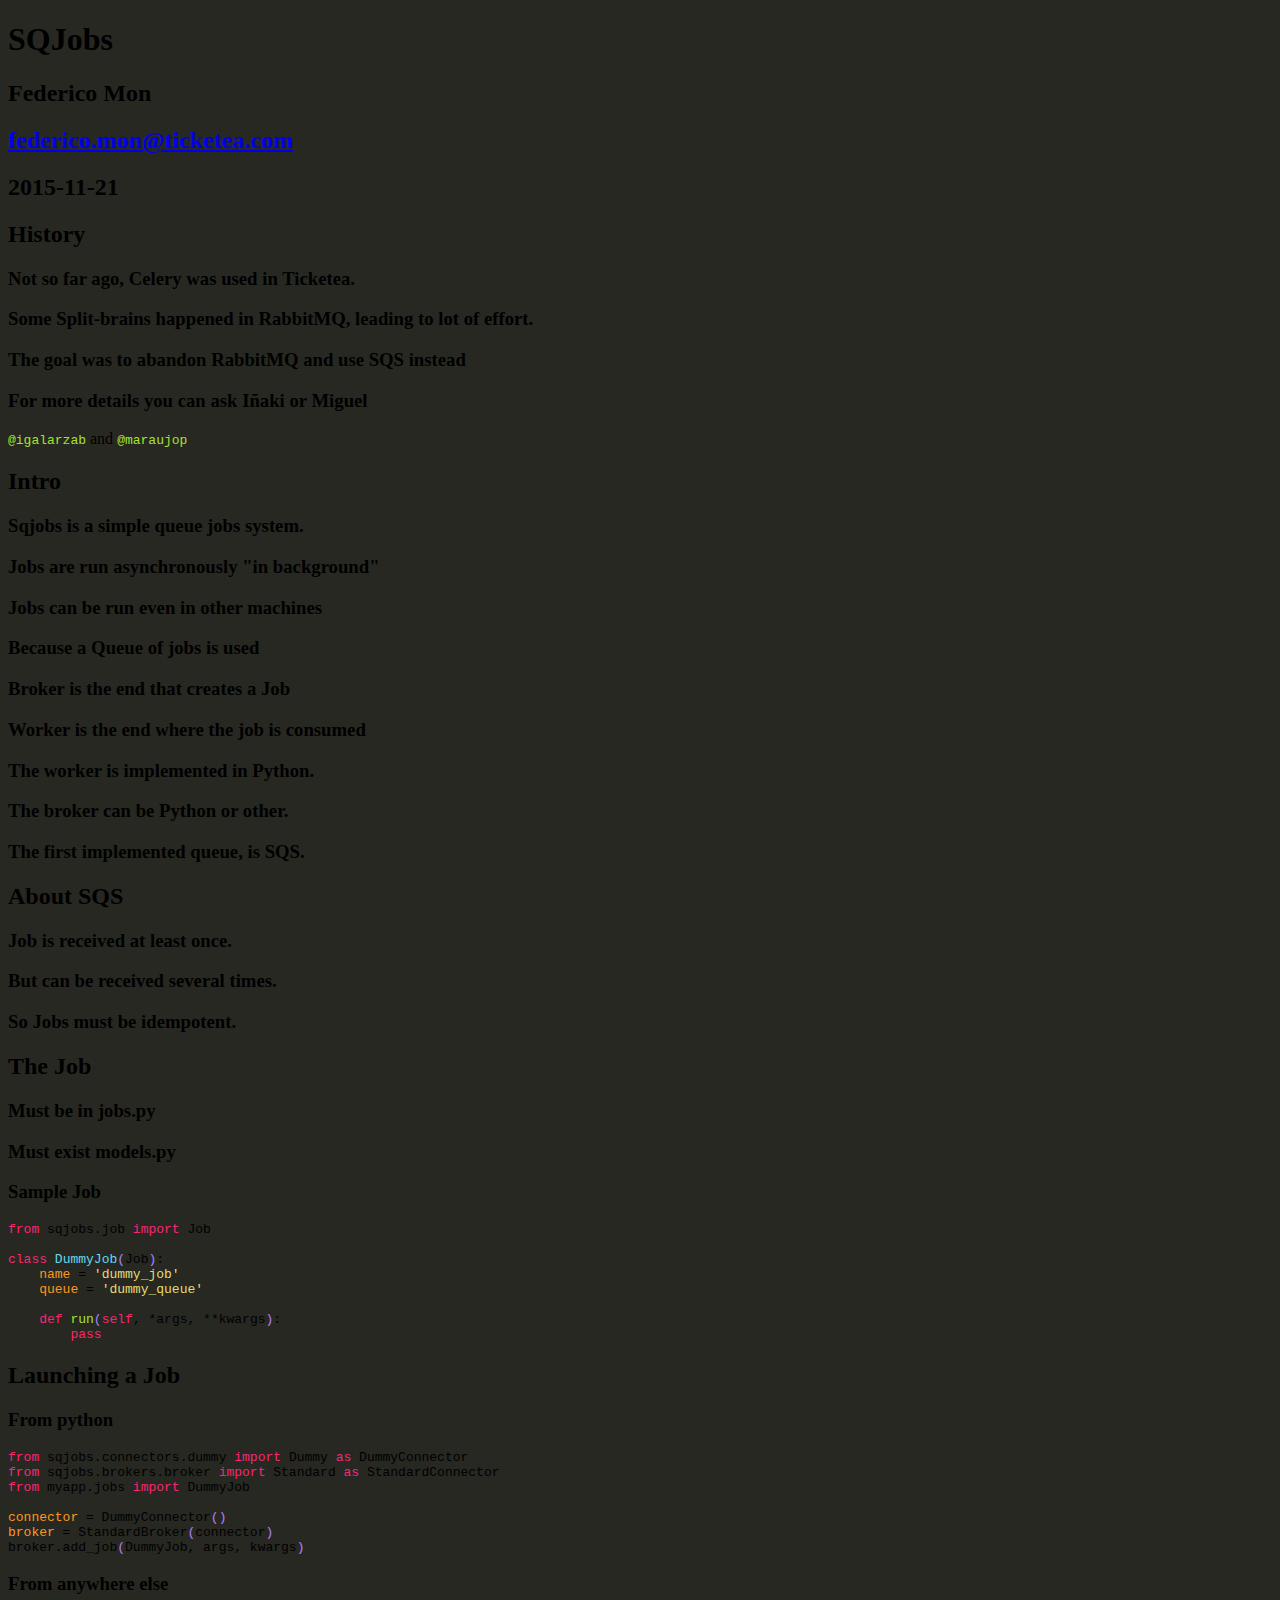
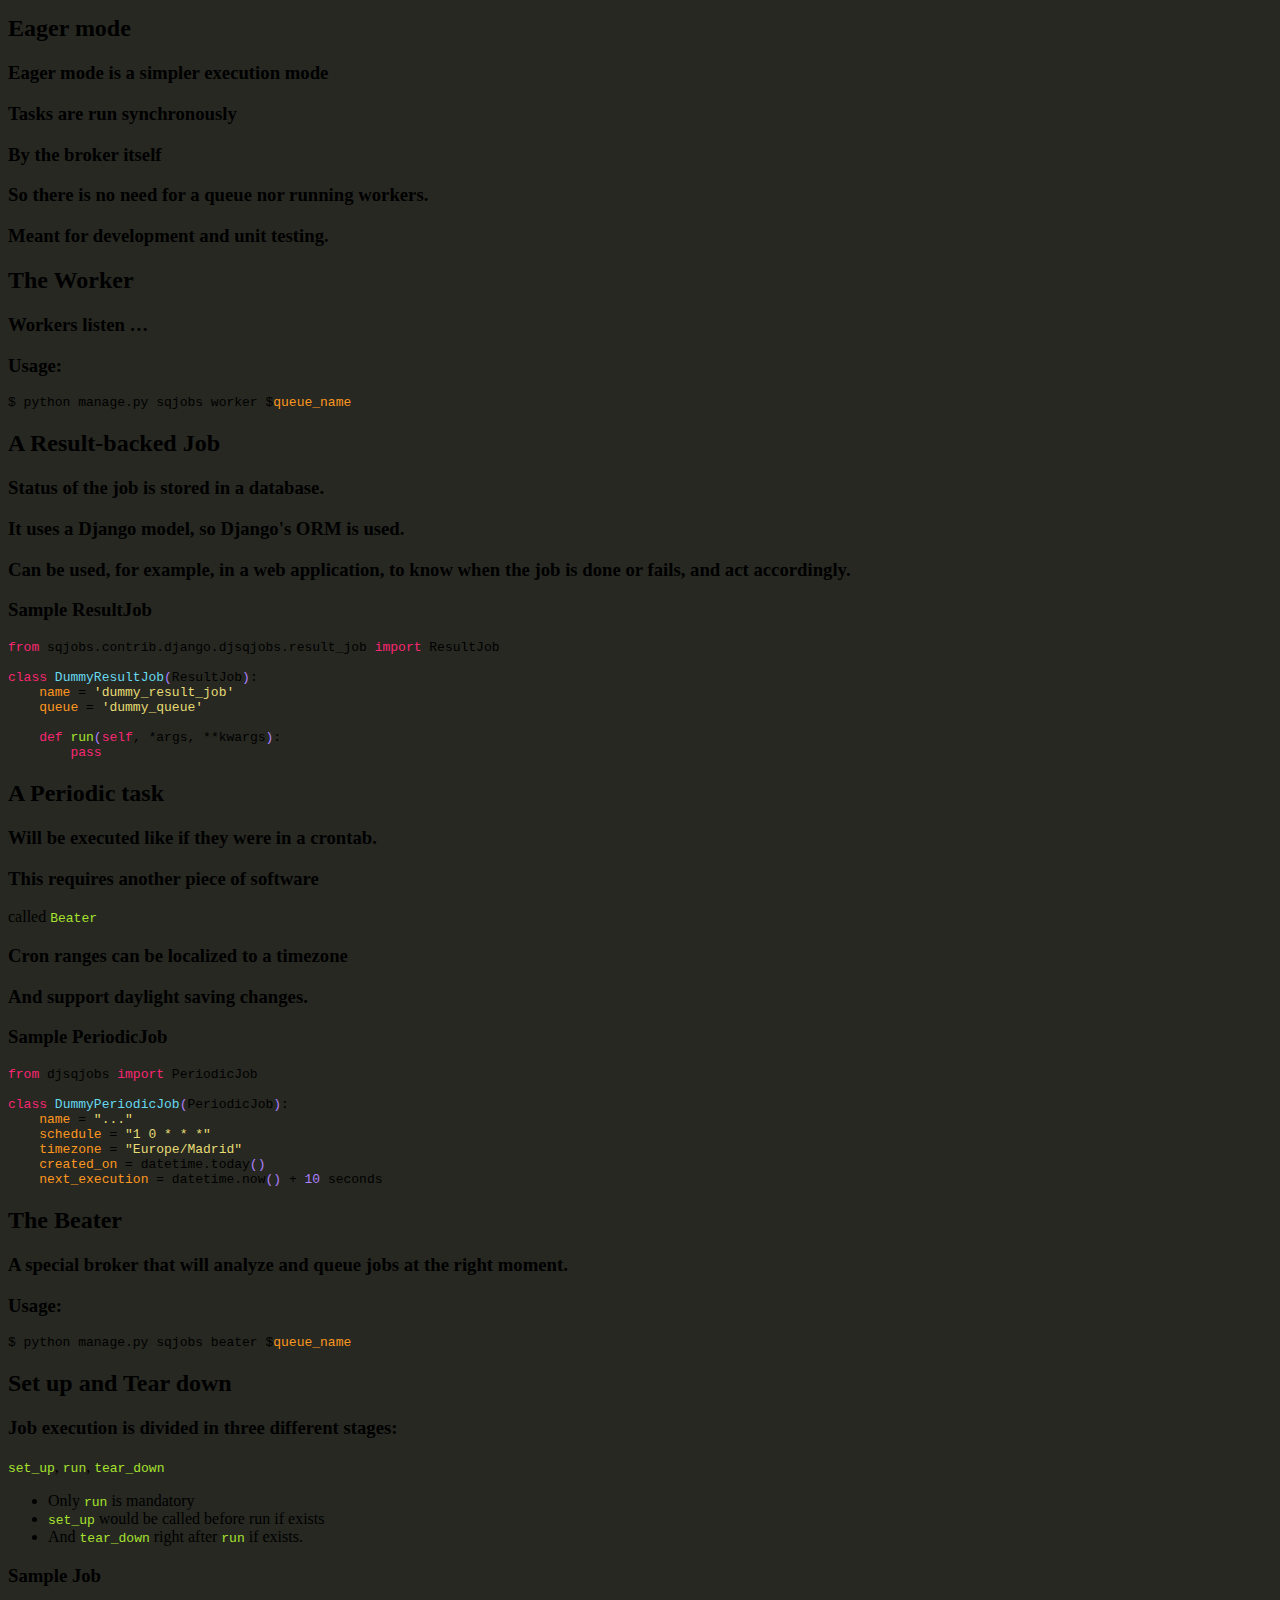
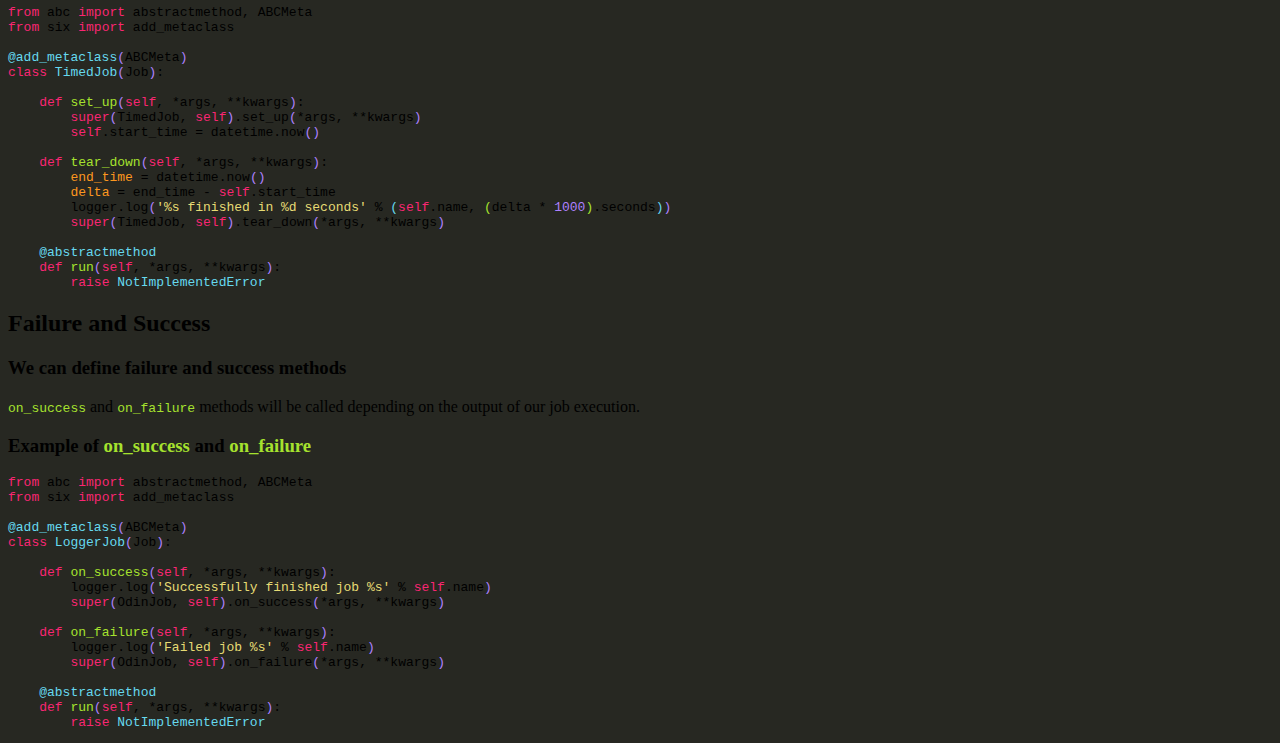
==== charla.html @ 560ff434 "Started SQJobs Talk" ====
<!DOCTYPE html>
<html lang="en">
<head>
<meta charset="utf-8"/>
<title>SQJobs</title>
<meta name="author" content="(Federico Mon)"/>
<link rel="stylesheet" href="./reveal.js/css/reveal.css"/>
<link rel="stylesheet" href="./reveal.js/css/theme/league.css" id="theme"/>
<link rel="stylesheet" href="./custom.css"/>
<!-- If the query includes 'print-pdf', include the PDF print sheet -->
<script>
    if( window.location.search.match( /print-pdf/gi ) ) {
        var link = document.createElement( 'link' );
        link.rel = 'stylesheet';
        link.type = 'text/css';
        link.href = './reveal.js/css/print/pdf.css';
        document.getElementsByTagName( 'head' )[0].appendChild( link );
    }
</script>
</head>
<body>
<div class="reveal">
<div class="slides">
<section id="sec-title-slide">
<h1>SQJobs</h1>
<h2>Federico Mon</h2>
<h2><a href="mailto:federico.mon@ticketea.com">federico.mon@ticketea.com</a></h2>
<h2>2015-11-21</h2>
</section>

<section>
<section id="slide-orgheadline5">
<h2 id="orgheadline5">History</h2>
<div class="outline-text-2" id="text-orgheadline5">
</div></section>
<section id="slide-orgheadline1">
<h3 id="orgheadline1">Not so far ago, Celery was used in Ticketea.</h3>
</section>
<section id="slide-orgheadline2">
<h3 id="orgheadline2">Some Split-brains happened in RabbitMQ, leading to lot of effort.</h3>
</section>
<section id="slide-orgheadline3">
<h3 id="orgheadline3">The goal was to abandon RabbitMQ and use SQS instead</h3>
</section>
<section id="slide-orgheadline4">
<h3 id="orgheadline4">For more details you can ask Iñaki or Miguel</h3>
<p>
<code>@igalarzab</code> and <code>@maraujop</code>
</p>

</section>
</section>
<section>
<section id="slide-orgheadline15">
<h2 id="orgheadline15">Intro</h2>
<div class="outline-text-2" id="text-orgheadline15">
</div></section>
<section id="slide-orgheadline6">
<h3 id="orgheadline6">Sqjobs is a simple queue jobs system.</h3>
</section>
<section id="slide-orgheadline7">
<h3 id="orgheadline7">Jobs are run asynchronously "in background"</h3>
</section>
<section id="slide-orgheadline8">
<h3 id="orgheadline8">Jobs can be run even in other machines</h3>
</section>
<section id="slide-orgheadline9">
<h3 id="orgheadline9">Because a Queue of jobs is used</h3>
</section>
<section id="slide-orgheadline10">
<h3 id="orgheadline10">Broker is the end that creates a Job</h3>
</section>
<section id="slide-orgheadline11">
<h3 id="orgheadline11">Worker is the end where the job is consumed</h3>
</section>
<section id="slide-orgheadline12">
<h3 id="orgheadline12">The worker is implemented in Python.</h3>
</section>
<section id="slide-orgheadline13">
<h3 id="orgheadline13">The broker can be Python or other.</h3>
</section>
<section id="slide-orgheadline14">
<h3 id="orgheadline14">The first implemented queue, is SQS.</h3>
</section>
</section>
<section>
<section id="slide-orgheadline19">
<h2 id="orgheadline19">About SQS</h2>
<div class="outline-text-2" id="text-orgheadline19">
</div></section>
<section id="slide-orgheadline16">
<h3 id="orgheadline16">Job is received at least once.</h3>
</section>
<section id="slide-orgheadline17">
<h3 id="orgheadline17">But can be received several times.</h3>
</section>
<section id="slide-orgheadline18">
<h3 id="orgheadline18">So Jobs must be idempotent.</h3>

</section>
</section>
<section>
<section id="slide-orgheadline23">
<h2 id="orgheadline23">The Job</h2>
<div class="outline-text-2" id="text-orgheadline23">
</div></section>
<section id="slide-orgheadline20">
<h3 id="orgheadline20">Must be in jobs.py</h3>
</section>
<section id="slide-orgheadline21">
<h3 id="orgheadline21">Must exist models.py</h3>
</section>
<section id="slide-orgheadline22">
<h3 id="orgheadline22">Sample Job</h3>
<div class="org-src-container">

<pre  class="src src-python"><span style="color: #F92672;">from</span> sqjobs.job <span style="color: #F92672;">import</span> Job

<span style="color: #F92672;">class</span> <span style="color: #66D9EF;">DummyJob</span><span style="color: #AE81FF;">(</span>Job<span style="color: #AE81FF;">)</span>:
    <span style="color: #FD971F;">name</span> = <span style="color: #E6DB74;">'dummy_job'</span>
    <span style="color: #FD971F;">queue</span> = <span style="color: #E6DB74;">'dummy_queue'</span>

    <span style="color: #F92672;">def</span> <span style="color: #A6E22E;">run</span><span style="color: #AE81FF;">(</span><span style="color: #F92672;">self</span>, *args, **kwargs<span style="color: #AE81FF;">)</span>:
        <span style="color: #F92672;">pass</span>
</pre>
</div>

</section>
</section>
<section>
<section id="slide-orgheadline26" data-background="#272822">
<h2 id="orgheadline26">Launching a Job</h2>
</section>
<section id="slide-orgheadline24">
<h3 id="orgheadline24">From python</h3>
<div class="org-src-container">

<pre  class="src src-python"><span style="color: #F92672;">from</span> sqjobs.connectors.dummy <span style="color: #F92672;">import</span> Dummy <span style="color: #F92672;">as</span> DummyConnector
<span style="color: #F92672;">from</span> sqjobs.brokers.broker <span style="color: #F92672;">import</span> Standard <span style="color: #F92672;">as</span> StandardConnector
<span style="color: #F92672;">from</span> myapp.jobs <span style="color: #F92672;">import</span> DummyJob

<span style="color: #FD971F;">connector</span> = DummyConnector<span style="color: #AE81FF;">()</span>
<span style="color: #FD971F;">broker</span> = StandardBroker<span style="color: #AE81FF;">(</span>connector<span style="color: #AE81FF;">)</span>
broker.add_job<span style="color: #AE81FF;">(</span>DummyJob, args, kwargs<span style="color: #AE81FF;">)</span>
</pre>
</div>

</section>
<section id="slide-orgheadline25">
<h3 id="orgheadline25">From anywhere else</h3>

</section>
</section>
<section>
<section id="slide-orgheadline32">
<h2 id="orgheadline32">Eager mode</h2>
<div class="outline-text-2" id="text-orgheadline32">
</div></section>
<section id="slide-orgheadline27">
<h3 id="orgheadline27">Eager mode is a simpler execution mode</h3>
</section>
<section id="slide-orgheadline28">
<h3 id="orgheadline28">Tasks are run synchronously</h3>
</section>
<section id="slide-orgheadline29">
<h3 id="orgheadline29">By the broker itself</h3>
</section>
<section id="slide-orgheadline30">
<h3 id="orgheadline30">So there is no need for a queue nor running workers.</h3>
</section>
<section id="slide-orgheadline31">
<h3 id="orgheadline31">Meant for development and unit testing.</h3>

</section>
</section>
<section>
<section id="slide-orgheadline35">
<h2 id="orgheadline35">The Worker</h2>
<div class="outline-text-2" id="text-orgheadline35">
</div></section>
<section id="slide-orgheadline33">
<h3 id="orgheadline33">Workers listen &#x2026;</h3>
</section>
<section id="slide-orgheadline34">
<h3 id="orgheadline34">Usage:</h3>
<div class="org-src-container">

<pre  class="src src-bash">$ python manage.py sqjobs worker $<span style="color: #FD971F;">queue_name</span>
</pre>
</div>

</section>
</section>
<section>
<section id="slide-orgheadline40">
<h2 id="orgheadline40">A Result-backed Job</h2>
<div class="outline-text-2" id="text-orgheadline40">
</div></section>
<section id="slide-orgheadline36">
<h3 id="orgheadline36">Status of the job is stored in a database.</h3>
</section>
<section id="slide-orgheadline37">
<h3 id="orgheadline37">It uses a Django model, so Django's ORM is used.</h3>
</section>
<section id="slide-orgheadline38">
<h3 id="orgheadline38">Can be used, for example, in a web application, to know when the job is done or fails, and act accordingly.</h3>

</section>
<section id="slide-orgheadline39">
<h3 id="orgheadline39">Sample ResultJob</h3>
<div class="org-src-container">

<pre  class="src src-python"><span style="color: #F92672;">from</span> sqjobs.contrib.django.djsqjobs.result_job <span style="color: #F92672;">import</span> ResultJob

<span style="color: #F92672;">class</span> <span style="color: #66D9EF;">DummyResultJob</span><span style="color: #AE81FF;">(</span>ResultJob<span style="color: #AE81FF;">)</span>:
    <span style="color: #FD971F;">name</span> = <span style="color: #E6DB74;">'dummy_result_job'</span>
    <span style="color: #FD971F;">queue</span> = <span style="color: #E6DB74;">'dummy_queue'</span>

    <span style="color: #F92672;">def</span> <span style="color: #A6E22E;">run</span><span style="color: #AE81FF;">(</span><span style="color: #F92672;">self</span>, *args, **kwargs<span style="color: #AE81FF;">)</span>:
        <span style="color: #F92672;">pass</span>
</pre>
</div>

</section>
</section>
<section>
<section id="slide-orgheadline46">
<h2 id="orgheadline46">A Periodic task</h2>
<div class="outline-text-2" id="text-orgheadline46">
</div></section>
<section id="slide-orgheadline41">
<h3 id="orgheadline41">Will be executed like if they were in a crontab.</h3>
</section>
<section id="slide-orgheadline42">
<h3 id="orgheadline42">This requires another piece of software</h3>
<p>
called <code>Beater</code>
</p>
</section>
<section id="slide-orgheadline43">
<h3 id="orgheadline43">Cron ranges can be localized to a timezone</h3>
</section>
<section id="slide-orgheadline44">
<h3 id="orgheadline44">And support daylight saving changes.</h3>
</section>
<section id="slide-orgheadline45">
<h3 id="orgheadline45">Sample PeriodicJob</h3>
<div class="org-src-container">

<pre  class="src src-python"><span style="color: #F92672;">from</span> djsqjobs <span style="color: #F92672;">import</span> PeriodicJob

<span style="color: #F92672;">class</span> <span style="color: #66D9EF;">DummyPeriodicJob</span><span style="color: #AE81FF;">(</span>PeriodicJob<span style="color: #AE81FF;">)</span>:
    <span style="color: #FD971F;">name</span> = <span style="color: #E6DB74;">"..."</span>
    <span style="color: #FD971F;">schedule</span> = <span style="color: #E6DB74;">"1 0 * * *"</span>
    <span style="color: #FD971F;">timezone</span> = <span style="color: #E6DB74;">"Europe/Madrid"</span>
    <span style="color: #FD971F;">created_on</span> = datetime.today<span style="color: #AE81FF;">()</span>
    <span style="color: #FD971F;">next_execution</span> = datetime.now<span style="color: #AE81FF;">()</span> + <span style="color: #AE81FF;">10</span> seconds
</pre>
</div>

</section>
</section>
<section>
<section id="slide-orgheadline49">
<h2 id="orgheadline49">The Beater</h2>
<div class="outline-text-2" id="text-orgheadline49">
</div></section>
<section id="slide-orgheadline47">
<h3 id="orgheadline47">A special broker that will analyze and queue jobs at the right moment.</h3>
</section>
<section id="slide-orgheadline48">
<h3 id="orgheadline48">Usage:</h3>
<div class="org-src-container">

<pre  class="src src-bash">$ python manage.py sqjobs beater $<span style="color: #FD971F;">queue_name</span>
</pre>
</div>

</section>
</section>
<section>
<section id="slide-orgheadline52">
<h2 id="orgheadline52">Set up and Tear down</h2>
<div class="outline-text-2" id="text-orgheadline52">
</div></section>
<section id="slide-orgheadline50">
<h3 id="orgheadline50">Job execution is divided in three different stages:</h3>
<p>
<code>set_up</code>, <code>run</code>, <code>tear_down</code>
</p>
<ul class="fragment appear">
<li>Only <code>run</code> is mandatory</li>
<li><code>set_up</code> would be called before run if exists</li>
<li>And <code>tear_down</code> right after <code>run</code> if exists.</li>

</ul>

</section>
<section id="slide-orgheadline51">
<h3 id="orgheadline51">Sample Job</h3>
<div class="org-src-container">

<pre  class="src src-python"><span style="color: #F92672;">from</span> abc <span style="color: #F92672;">import</span> abstractmethod, ABCMeta
<span style="color: #F92672;">from</span> six <span style="color: #F92672;">import</span> add_metaclass

<span style="color: #66D9EF;">@add_metaclass</span><span style="color: #AE81FF;">(</span>ABCMeta<span style="color: #AE81FF;">)</span>
<span style="color: #F92672;">class</span> <span style="color: #66D9EF;">TimedJob</span><span style="color: #AE81FF;">(</span>Job<span style="color: #AE81FF;">)</span>:

    <span style="color: #F92672;">def</span> <span style="color: #A6E22E;">set_up</span><span style="color: #AE81FF;">(</span><span style="color: #F92672;">self</span>, *args, **kwargs<span style="color: #AE81FF;">)</span>:
        <span style="color: #F92672;">super</span><span style="color: #AE81FF;">(</span>TimedJob, <span style="color: #F92672;">self</span><span style="color: #AE81FF;">)</span>.set_up<span style="color: #AE81FF;">(</span>*args, **kwargs<span style="color: #AE81FF;">)</span>
        <span style="color: #F92672;">self</span>.start_time = datetime.now<span style="color: #AE81FF;">()</span>

    <span style="color: #F92672;">def</span> <span style="color: #A6E22E;">tear_down</span><span style="color: #AE81FF;">(</span><span style="color: #F92672;">self</span>, *args, **kwargs<span style="color: #AE81FF;">)</span>:
        <span style="color: #FD971F;">end_time</span> = datetime.now<span style="color: #AE81FF;">()</span>
        <span style="color: #FD971F;">delta</span> = end_time - <span style="color: #F92672;">self</span>.start_time
        logger.log<span style="color: #AE81FF;">(</span><span style="color: #E6DB74;">'%s finished in %d seconds'</span> % <span style="color: #66D9EF;">(</span><span style="color: #F92672;">self</span>.name, <span style="color: #A6E22E;">(</span>delta * <span style="color: #AE81FF;">1000</span><span style="color: #A6E22E;">)</span>.seconds<span style="color: #66D9EF;">)</span><span style="color: #AE81FF;">)</span>
        <span style="color: #F92672;">super</span><span style="color: #AE81FF;">(</span>TimedJob, <span style="color: #F92672;">self</span><span style="color: #AE81FF;">)</span>.tear_down<span style="color: #AE81FF;">(</span>*args, **kwargs<span style="color: #AE81FF;">)</span>

    <span style="color: #66D9EF;">@abstractmethod</span>
    <span style="color: #F92672;">def</span> <span style="color: #A6E22E;">run</span><span style="color: #AE81FF;">(</span><span style="color: #F92672;">self</span>, *args, **kwargs<span style="color: #AE81FF;">)</span>:
        <span style="color: #F92672;">raise</span> <span style="color: #66D9EF;">NotImplementedError</span>
</pre>
</div>

</section>
</section>
<section>
<section id="slide-orgheadline55">
<h2 id="orgheadline55">Failure and Success</h2>
<div class="outline-text-2" id="text-orgheadline55">
</div></section>
<section id="slide-orgheadline53">
<h3 id="orgheadline53">We can define failure and success methods</h3>
<p>
 <code>on_success</code> and <code>on_failure</code> methods will be called
depending on the output of our job execution.
</p>

</section>
<section id="slide-orgheadline54">
<h3 id="orgheadline54">Example of <code>on_success</code> and <code>on_failure</code></h3>
<div class="org-src-container">

<pre  class="src src-python"><span style="color: #F92672;">from</span> abc <span style="color: #F92672;">import</span> abstractmethod, ABCMeta
<span style="color: #F92672;">from</span> six <span style="color: #F92672;">import</span> add_metaclass

<span style="color: #66D9EF;">@add_metaclass</span><span style="color: #AE81FF;">(</span>ABCMeta<span style="color: #AE81FF;">)</span>
<span style="color: #F92672;">class</span> <span style="color: #66D9EF;">LoggerJob</span><span style="color: #AE81FF;">(</span>Job<span style="color: #AE81FF;">)</span>:

    <span style="color: #F92672;">def</span> <span style="color: #A6E22E;">on_success</span><span style="color: #AE81FF;">(</span><span style="color: #F92672;">self</span>, *args, **kwargs<span style="color: #AE81FF;">)</span>:
        logger.log<span style="color: #AE81FF;">(</span><span style="color: #E6DB74;">'Successfully finished job %s'</span> % <span style="color: #F92672;">self</span>.name<span style="color: #AE81FF;">)</span>
        <span style="color: #F92672;">super</span><span style="color: #AE81FF;">(</span>OdinJob, <span style="color: #F92672;">self</span><span style="color: #AE81FF;">)</span>.on_success<span style="color: #AE81FF;">(</span>*args, **kwargs<span style="color: #AE81FF;">)</span>

    <span style="color: #F92672;">def</span> <span style="color: #A6E22E;">on_failure</span><span style="color: #AE81FF;">(</span><span style="color: #F92672;">self</span>, *args, **kwargs<span style="color: #AE81FF;">)</span>:
        logger.log<span style="color: #AE81FF;">(</span><span style="color: #E6DB74;">'Failed job %s'</span> % <span style="color: #F92672;">self</span>.name<span style="color: #AE81FF;">)</span>
        <span style="color: #F92672;">super</span><span style="color: #AE81FF;">(</span>OdinJob, <span style="color: #F92672;">self</span><span style="color: #AE81FF;">)</span>.on_failure<span style="color: #AE81FF;">(</span>*args, **kwargs<span style="color: #AE81FF;">)</span>

    <span style="color: #66D9EF;">@abstractmethod</span>
    <span style="color: #F92672;">def</span> <span style="color: #A6E22E;">run</span><span style="color: #AE81FF;">(</span><span style="color: #F92672;">self</span>, *args, **kwargs<span style="color: #AE81FF;">)</span>:
        <span style="color: #F92672;">raise</span> <span style="color: #66D9EF;">NotImplementedError</span>
</pre>
</div>
</section>
</section>
</div>
</div>
<script src="./reveal.js/lib/js/head.min.js"></script>
<script src="./reveal.js/js/reveal.js"></script>

<script>
// Full list of configuration options available here:
// https://github.com/hakimel/reveal.js#configuration
Reveal.initialize({

controls: true,
progress: true,
history: false,
center: true,
slideNumber: true,
rollingLinks: false,
keyboard: true,
overview: true,

theme: Reveal.getQueryHash().theme, // available themes are in /css/theme
transition: Reveal.getQueryHash().transition || 'default', // default/cube/page/concave/zoom/linear/fade/none
transitionSpeed: 'default',
multiplex: {
    secret: '', // null if client
    id: '', // id, obtained from socket.io server
    url: '' // Location of socket.io server
},

// Optional libraries used to extend on reveal.js
dependencies: [
 { src: './reveal.js/lib/js/classList.js', condition: function() { return !document.body.classList; } },
 { src: './reveal.js/plugin/markdown/marked.js', condition: function() { return !!document.querySelector( '[data-markdown]' ); } },
 { src: './reveal.js/plugin/markdown/markdown.js', condition: function() { return !!document.querySelector( '[data-markdown]' ); } },
 { src: './reveal.js/plugin/zoom-js/zoom.js', async: true, condition: function() { return !!document.body.classList; } },
 { src: './reveal.js/plugin/notes/notes.js', async: true, condition: function() { return !!document.body.classList; } }]
});
</script>
</body>
</html>
---- custom.css ----
.reveal code {
    text-transform: none;
    color: #A6E22E;
}
.reveal h3 code {
    font: inherit;
}
.reveal pre {
    box-shadow: none;
}
body {
    background: #272822;
}
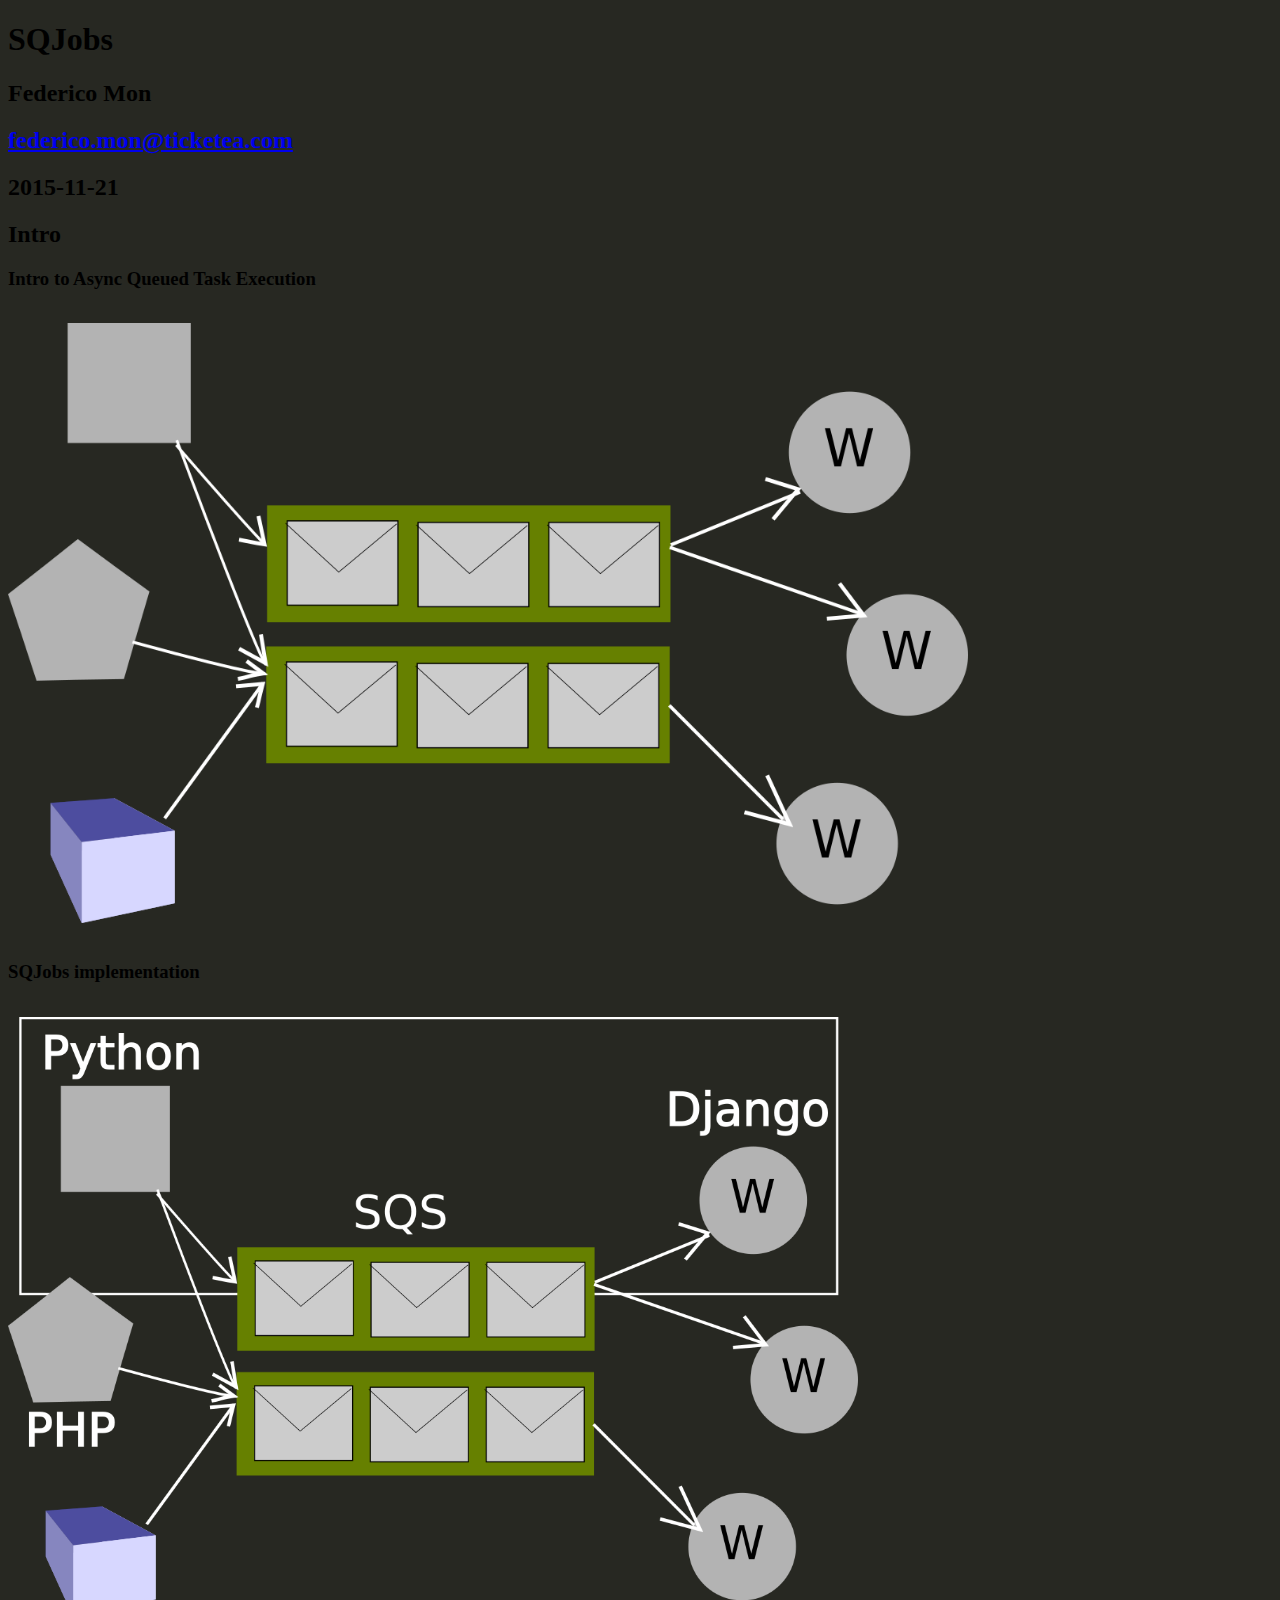
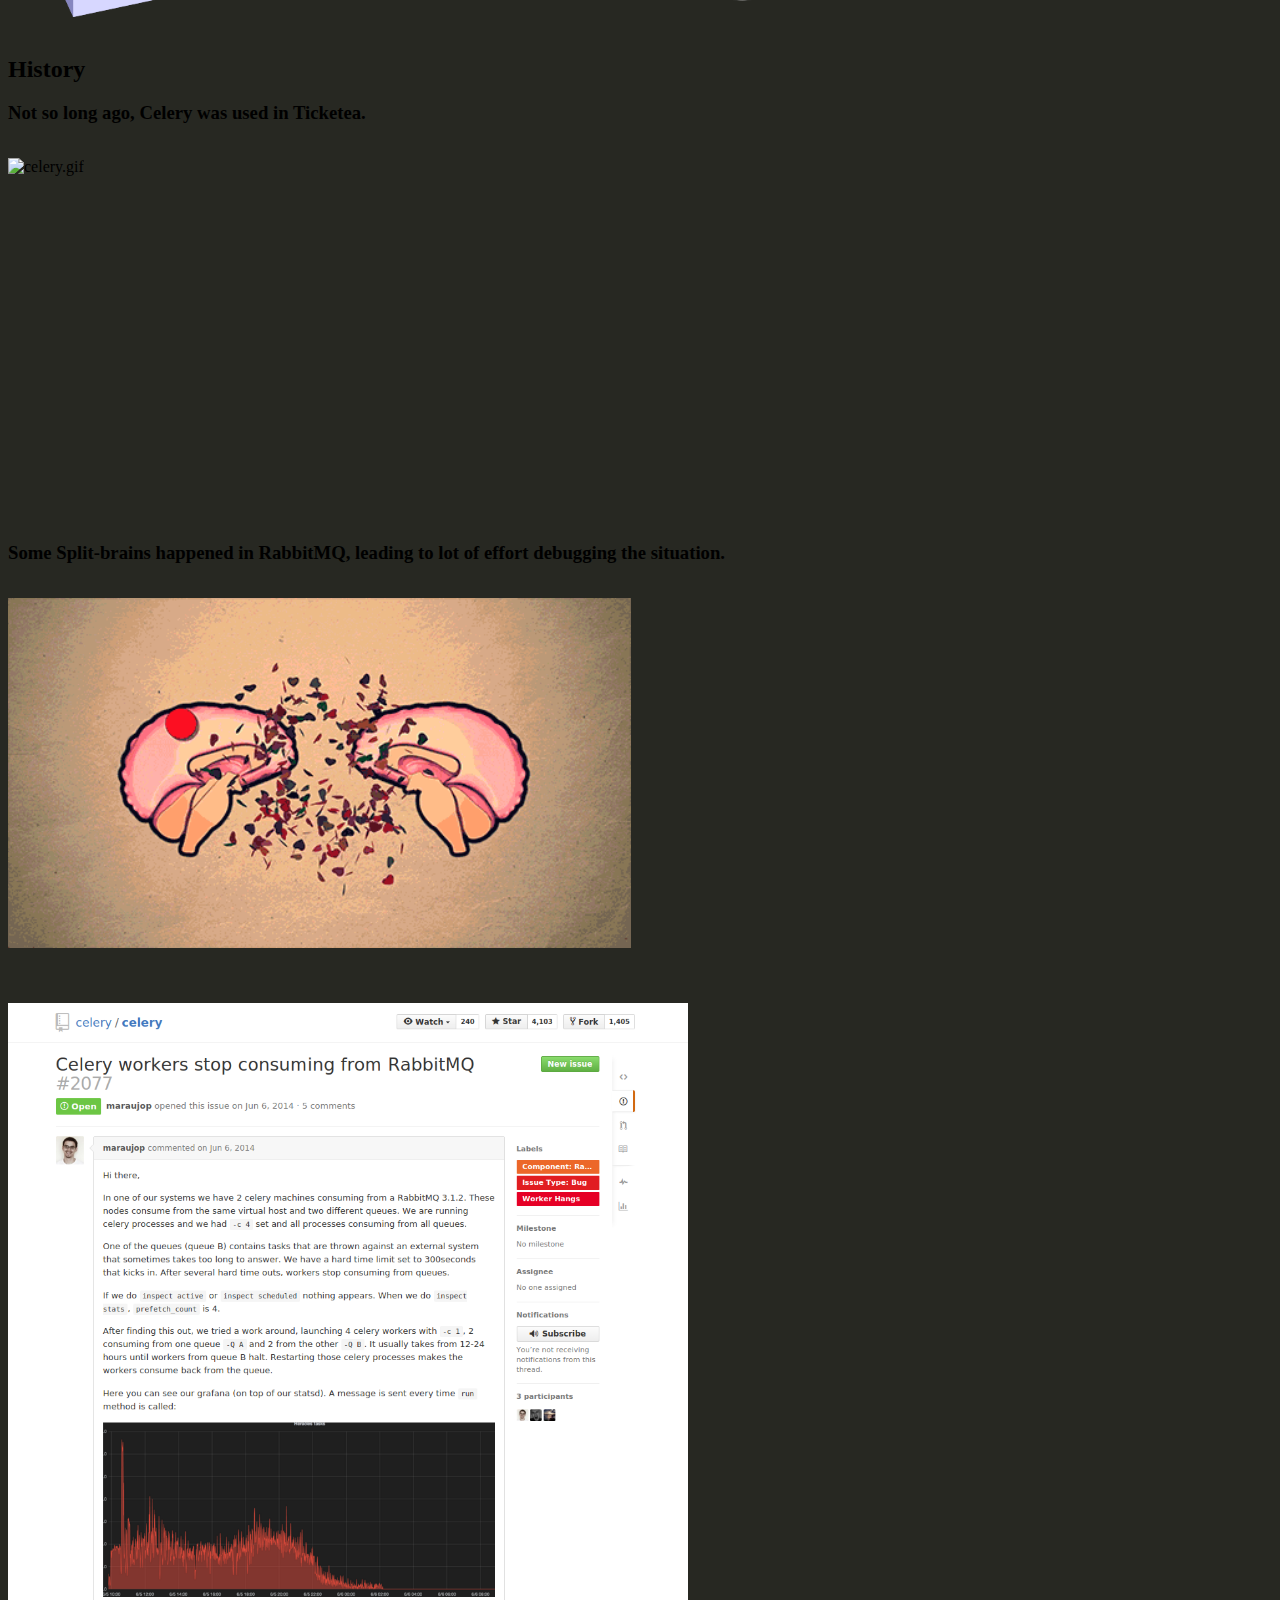
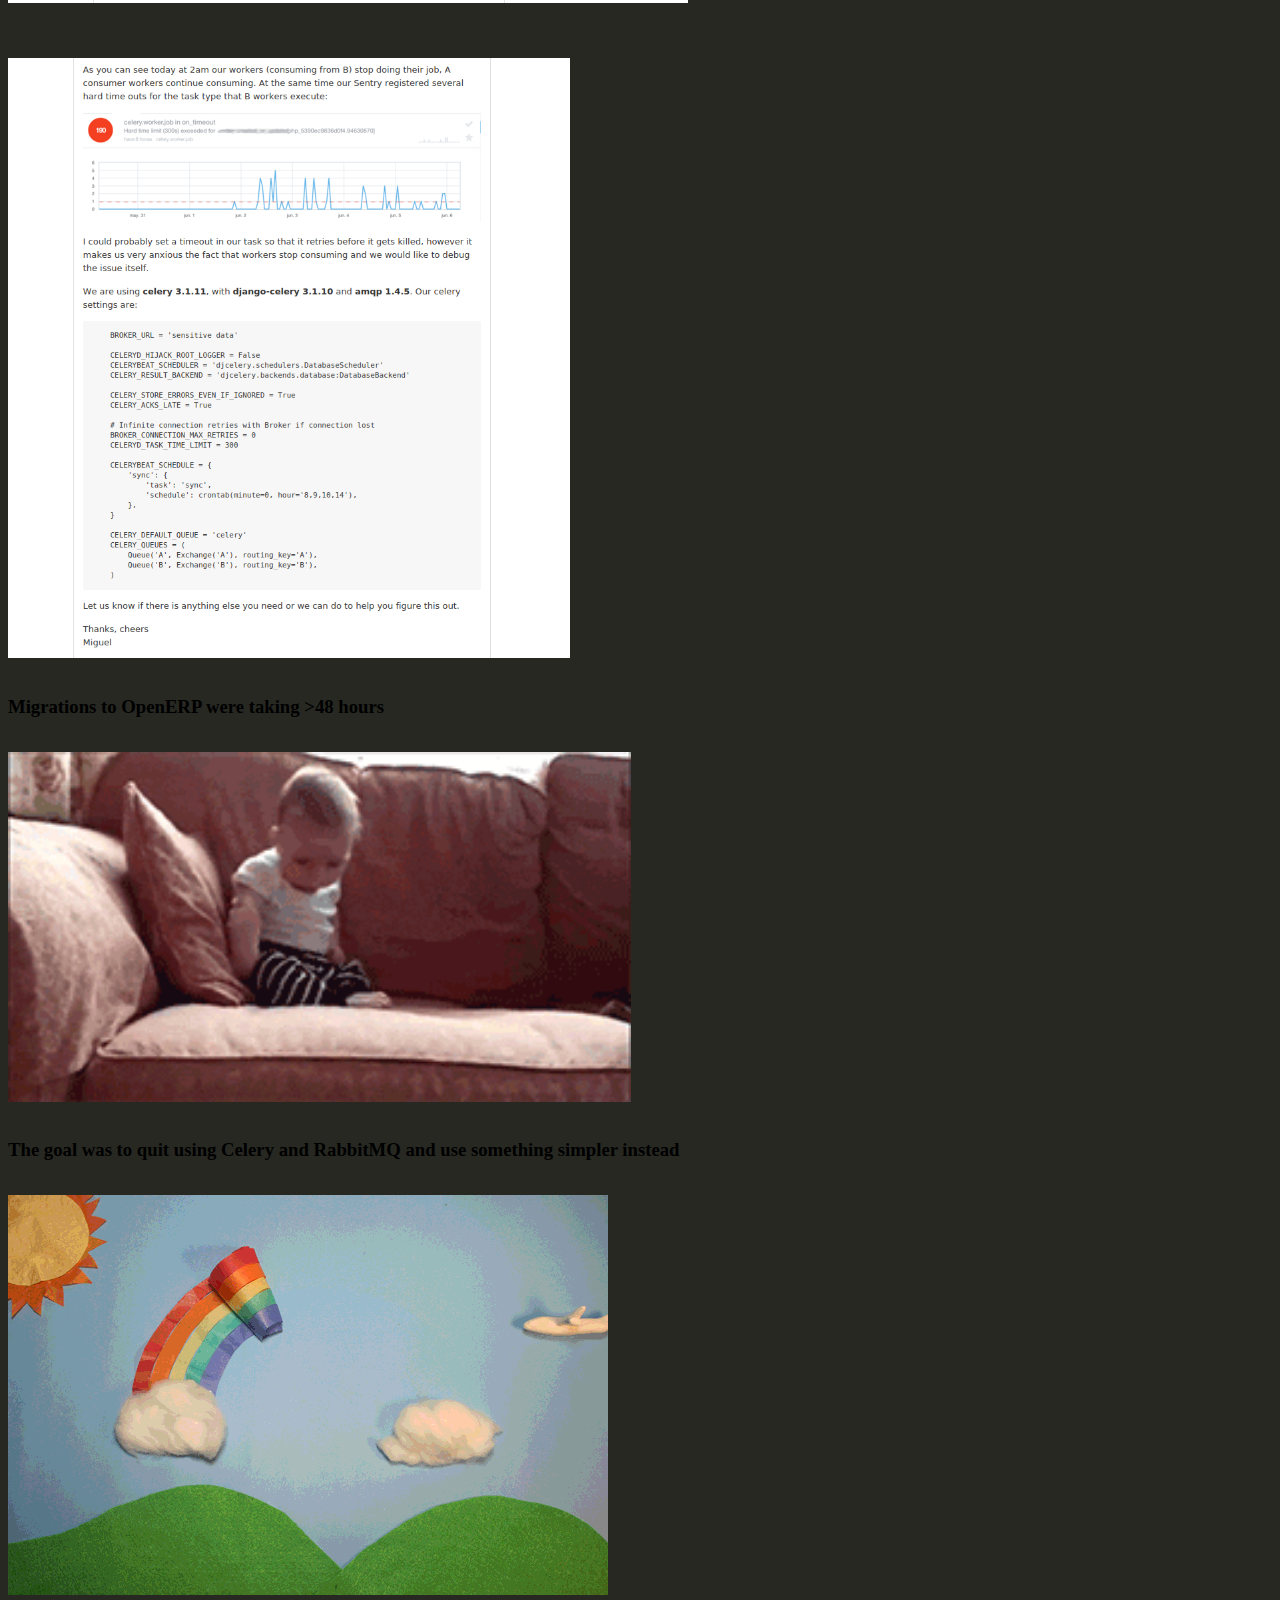
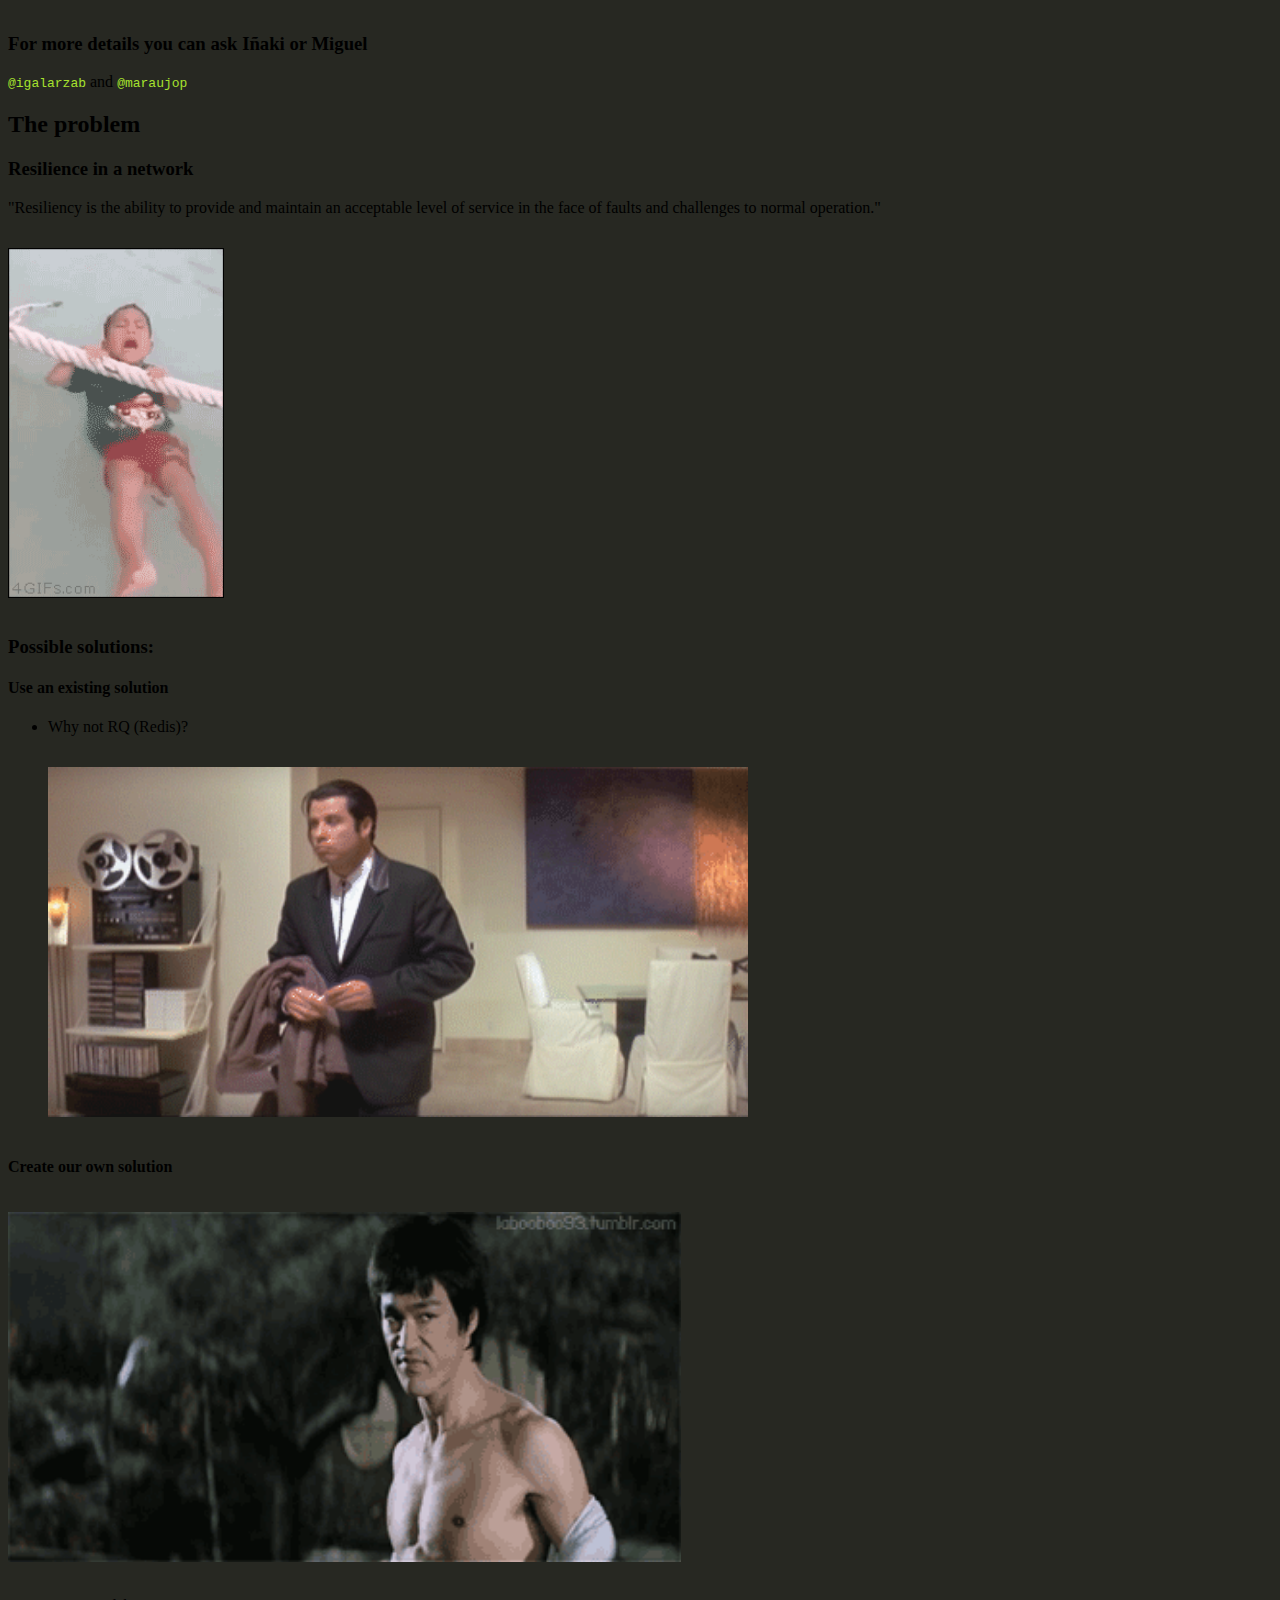
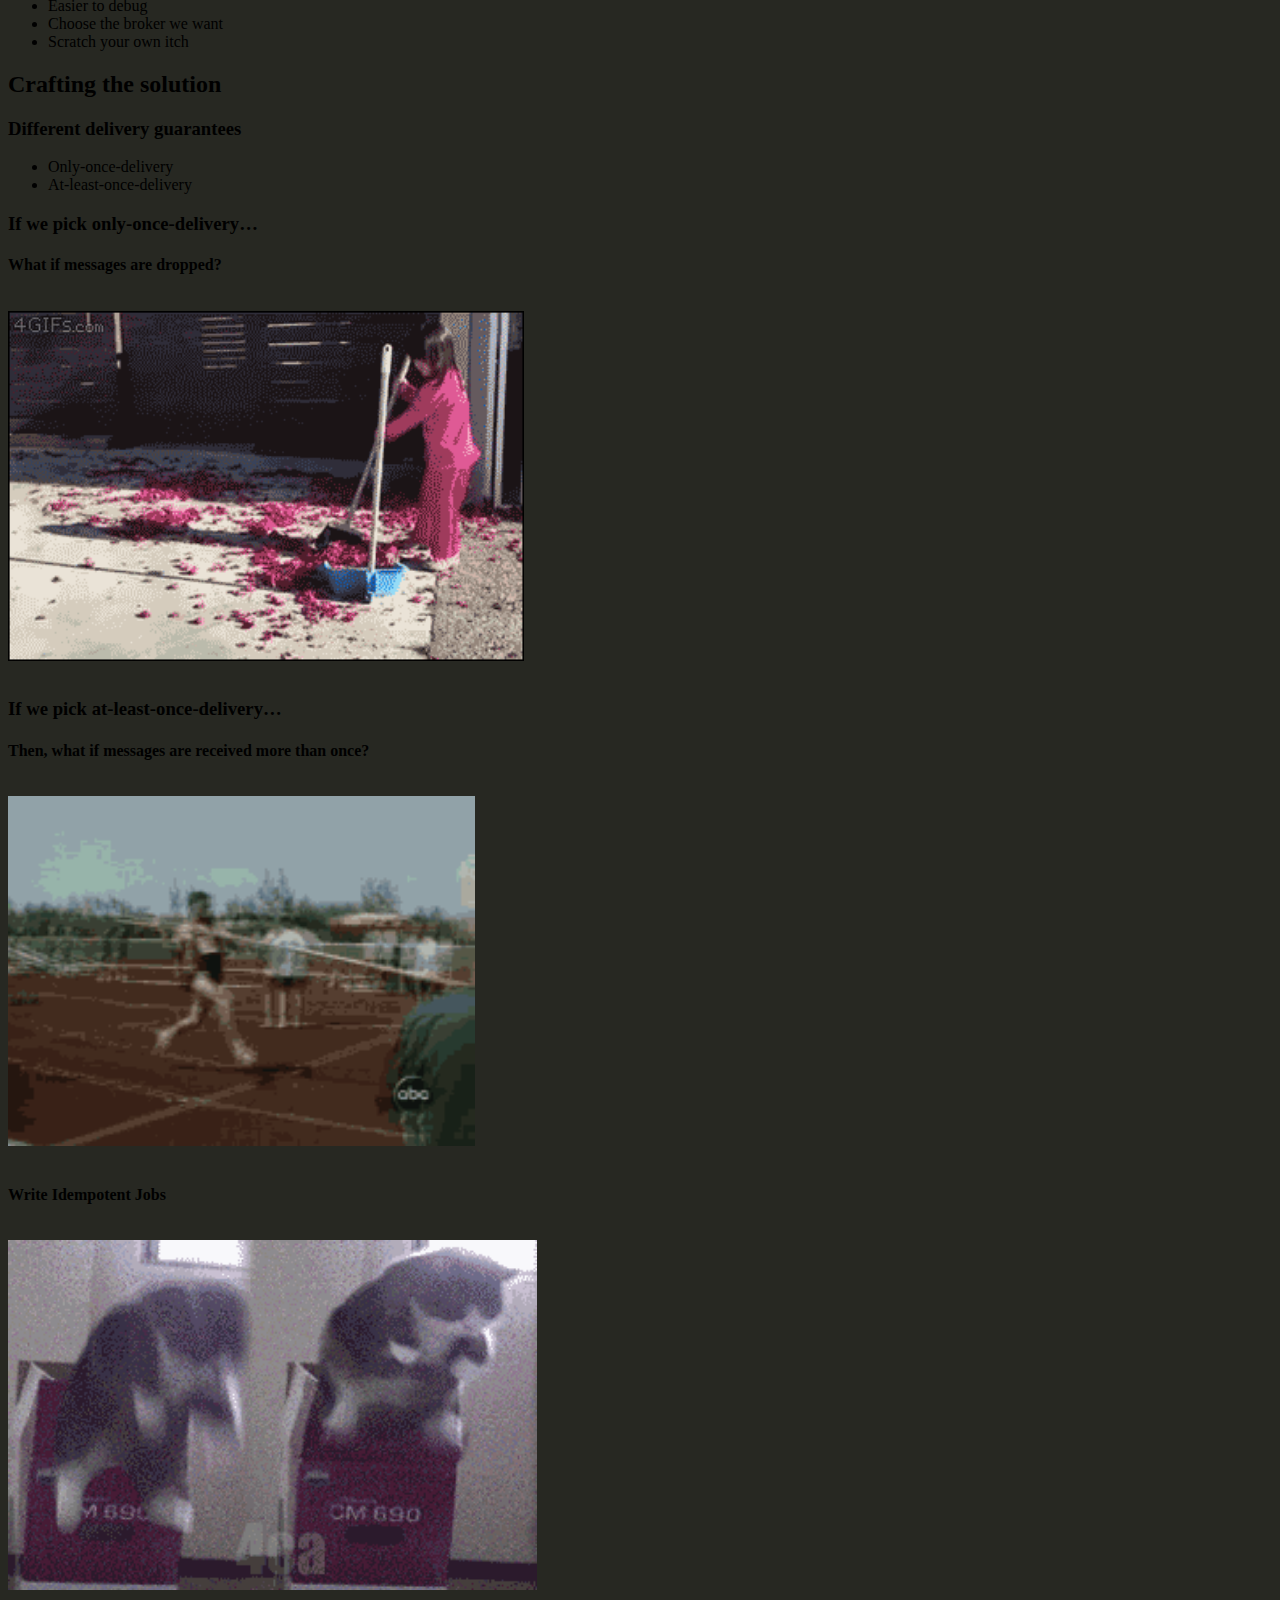
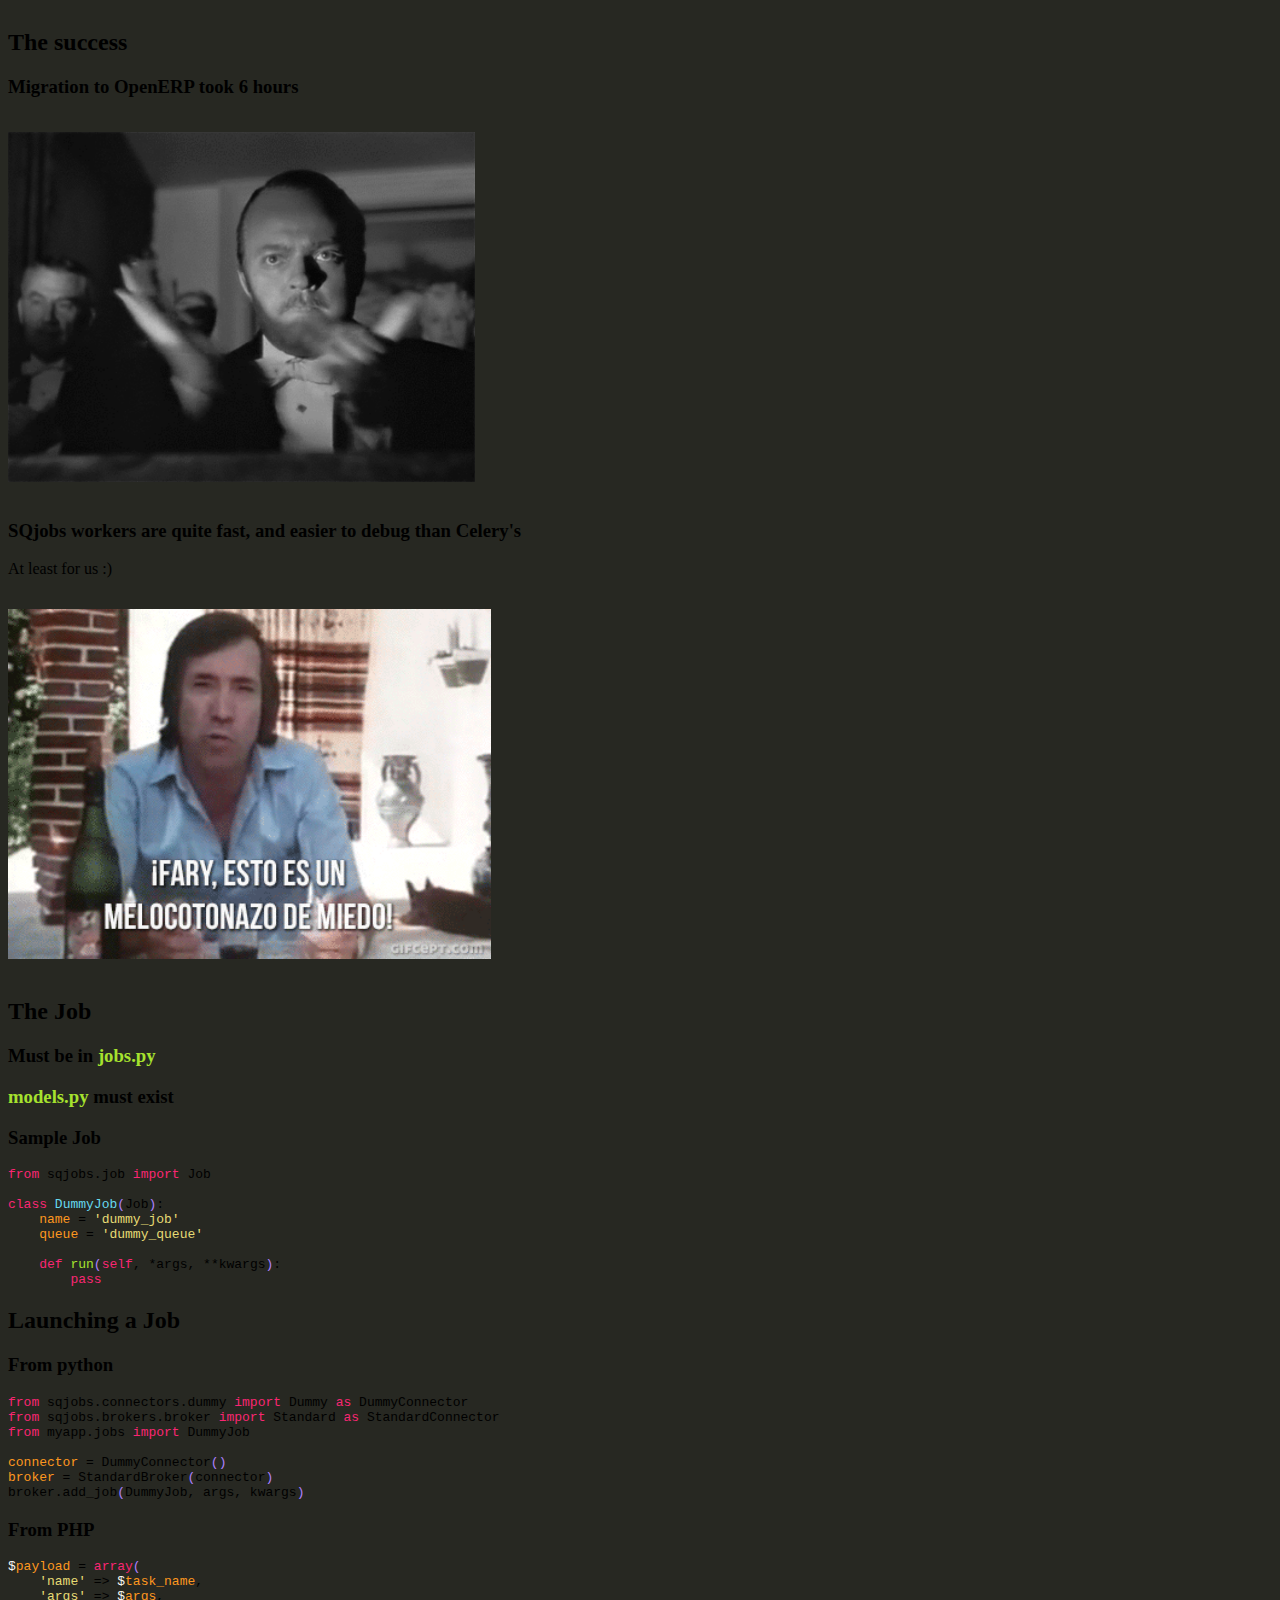
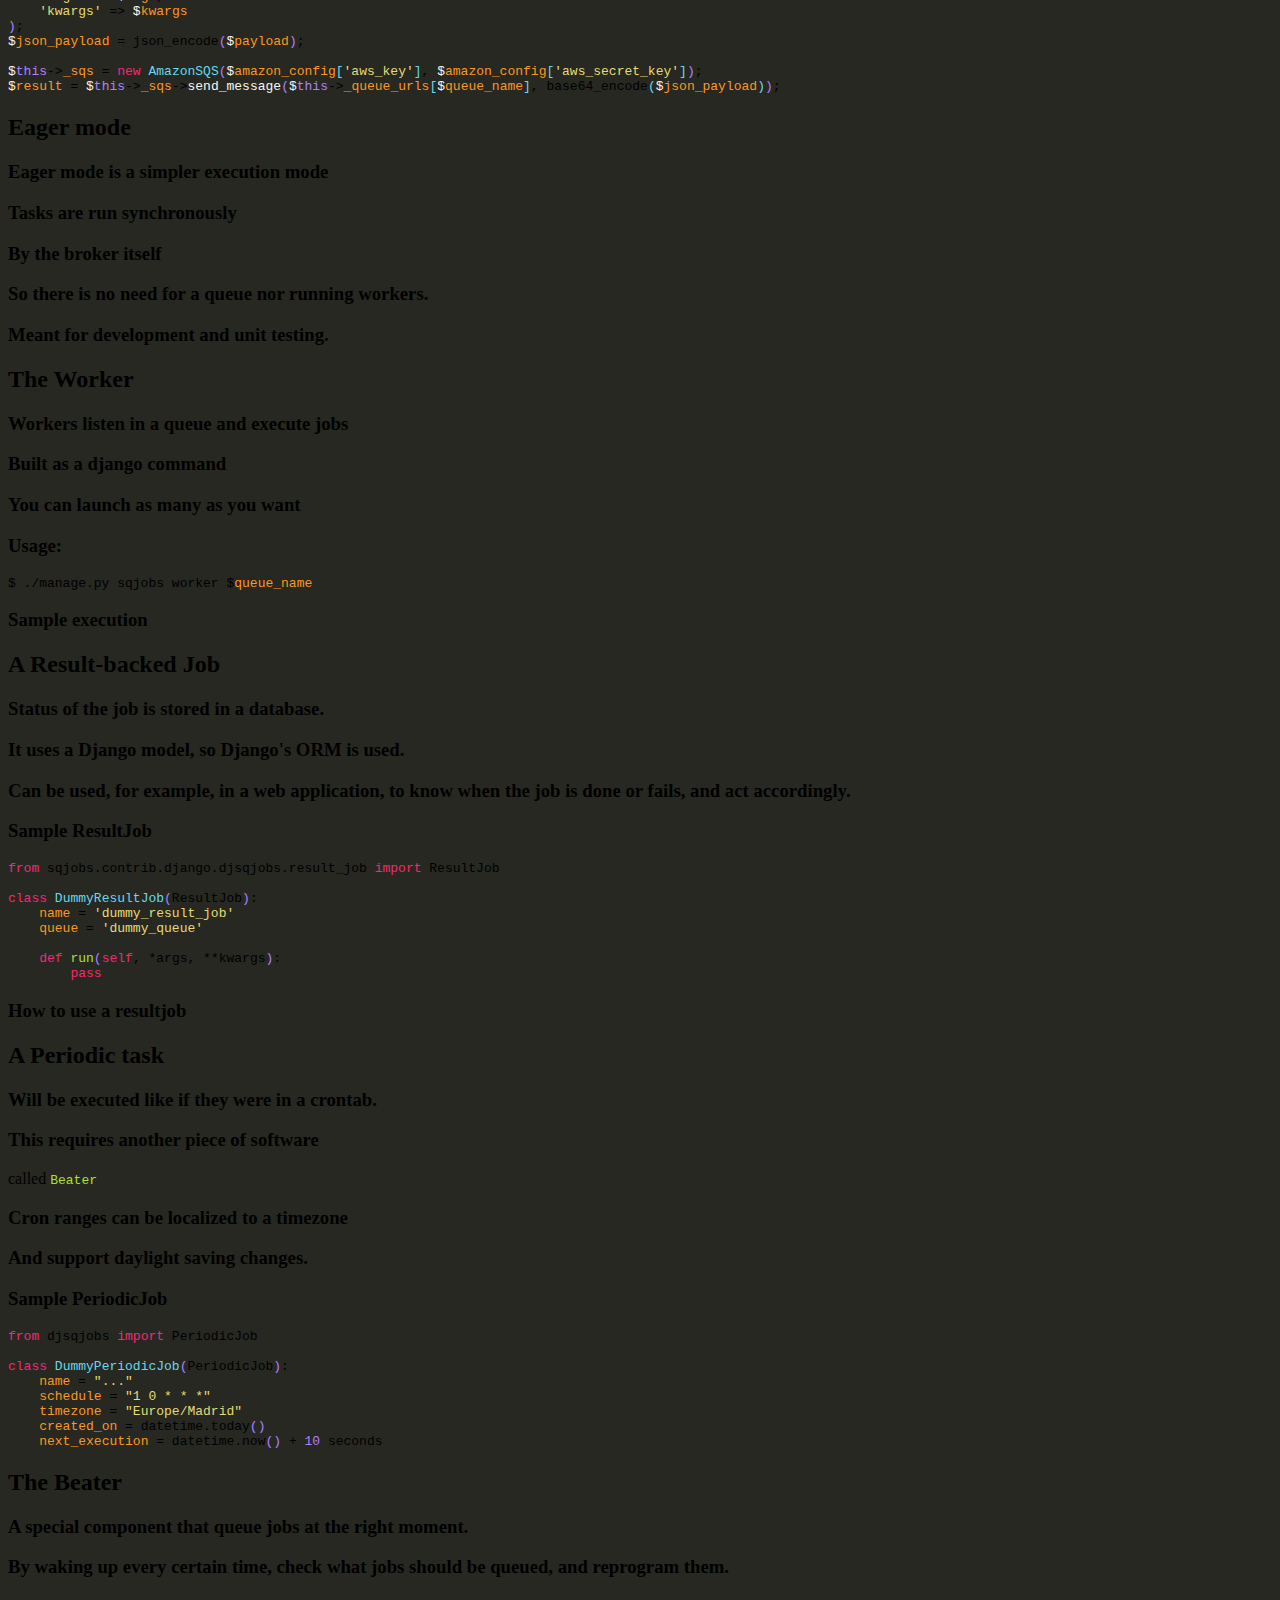
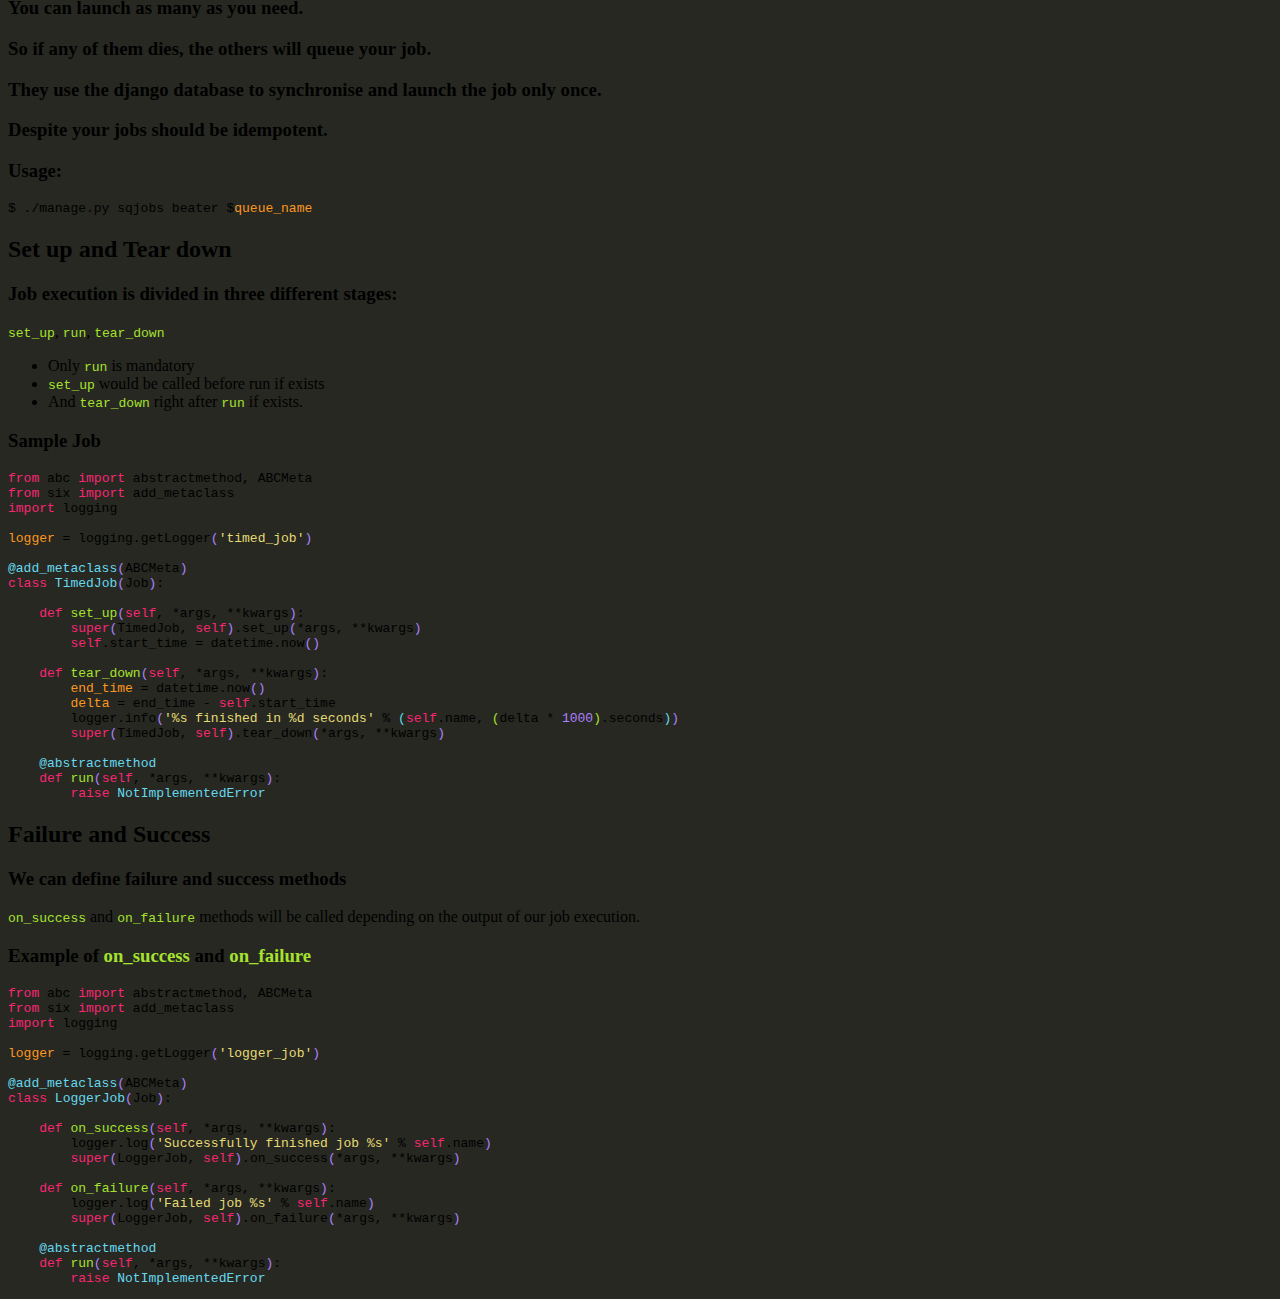
==== commit 1f666f59: "Gifs everywhereee!!" ====
--- a/charla.html
+++ b/charla.html
@@ -28,22 +28,90 @@
 <h2>2015-11-21</h2>
 </section>
 
-<section>
+
+<section>
+<section id="slide-orgheadline3">
+<h2 id="orgheadline3">Intro</h2>
+<div class="outline-text-2" id="text-orgheadline3">
+</div></section>
+<section id="slide-orgheadline1">
+<h3 id="orgheadline1">Intro to Async Queued Task Execution</h3>
+
+<div id="orgparagraph1" class="figure">
+<p><img src="./img/intro.png" alt="intro.png" />
+</p>
+</div>
+
+</section>
+<section id="slide-orgheadline2">
+<h3 id="orgheadline2">SQJobs implementation</h3>
+
+<div id="orgparagraph2" class="figure">
+<p><img src="./img/sqjobs1.png" alt="sqjobs1.png" />
+</p>
+</div>
+
+</section>
+</section>
+<section>
+<section id="slide-orgheadline11">
+<h2 id="orgheadline11">History</h2>
+<div class="outline-text-2" id="text-orgheadline11">
+</div></section>
+<section id="slide-orgheadline4">
+<h3 id="orgheadline4">Not so long ago, Celery was used in Ticketea.</h3>
+
+<div id="orgparagraph3" class="figure">
+<p><img src="./img/celery.gif" alt="celery.gif" />
+</p>
+</div>
+</section>
+<section id="slide-orgheadline7">
+<h3 id="orgheadline7">Some Split-brains happened in RabbitMQ, leading to lot of effort debugging the situation.</h3>
+
+<div id="orgparagraph4" class="figure">
+<p><img src="./img/splitbrain.gif" alt="splitbrain.gif" />
+</p>
+</div>
+</section>
 <section id="slide-orgheadline5">
-<h2 id="orgheadline5">History</h2>
-<div class="outline-text-2" id="text-orgheadline5">
-</div></section>
-<section id="slide-orgheadline1">
-<h3 id="orgheadline1">Not so far ago, Celery was used in Ticketea.</h3>
-</section>
-<section id="slide-orgheadline2">
-<h3 id="orgheadline2">Some Split-brains happened in RabbitMQ, leading to lot of effort.</h3>
-</section>
-<section id="slide-orgheadline3">
-<h3 id="orgheadline3">The goal was to abandon RabbitMQ and use SQS instead</h3>
-</section>
-<section id="slide-orgheadline4">
-<h3 id="orgheadline4">For more details you can ask Iñaki or Miguel</h3>
+<h4 id="orgheadline5"></h4>
+
+<div id="orgparagraph5" class="figure">
+<p><img src="./img/maraujop1.png" alt="maraujop1.png" />
+</p>
+</div>
+</section>
+<section id="slide-orgheadline6">
+<h4 id="orgheadline6"></h4>
+
+<div id="orgparagraph6" class="figure">
+<p><img src="./img/maraujop2.png" alt="maraujop2.png" />
+</p>
+</div>
+
+</section>
+<section id="slide-orgheadline8">
+<h3 id="orgheadline8">Migrations to OpenERP were taking &gt;48 hours</h3>
+
+<div id="orgparagraph7" class="figure">
+<p><img src="./img/sleepy.gif" alt="sleepy.gif" />
+</p>
+</div>
+
+</section>
+<section id="slide-orgheadline9">
+<h3 id="orgheadline9">The goal was to quit using Celery and RabbitMQ and use something simpler instead</h3>
+
+<div id="orgparagraph8" class="figure">
+<p><img src="./img/rainbow.gif" alt="rainbow.gif" />
+</p>
+</div>
+
+
+</section>
+<section id="slide-orgheadline10">
+<h3 id="orgheadline10">For more details you can ask Iñaki or Miguel</h3>
 <p>
 <code>@igalarzab</code> and <code>@maraujop</code>
 </p>
@@ -51,67 +119,139 @@
 </section>
 </section>
 <section>
+<section id="slide-orgheadline17">
+<h2 id="orgheadline17">The problem</h2>
+<div class="outline-text-2" id="text-orgheadline17">
+</div></section>
+<section id="slide-orgheadline12">
+<h3 id="orgheadline12">Resilience in a network</h3>
+<p>
+"Resiliency is the ability to provide and maintain an acceptable
+level of service in the face of faults and challenges to normal operation."
+</p>
+
+<div id="orgparagraph9" class="figure">
+<p><img src="./img/outage.gif" alt="outage.gif" />
+</p>
+</div>
+
+</section>
+<section id="slide-orgheadline16">
+<h3 id="orgheadline16">Possible solutions:</h3>
+<div class="outline-text-3" id="text-orgheadline16">
+</div></section>
+<section id="slide-orgheadline14">
+<h4 id="orgheadline14">Use an existing solution</h4>
+<div class="outline-text-4" id="text-orgheadline14">
+</div><ul class="org-ul"><li><a id="orgheadline13"></a>Why not RQ (Redis)?<br  /><div id="orgparagraph10" class="figure">
+<p><img src="./img/confused.gif" alt="confused.gif" />
+</p>
+</div></li></ul>
+</section>
 <section id="slide-orgheadline15">
-<h2 id="orgheadline15">Intro</h2>
-<div class="outline-text-2" id="text-orgheadline15">
-</div></section>
-<section id="slide-orgheadline6">
-<h3 id="orgheadline6">Sqjobs is a simple queue jobs system.</h3>
-</section>
-<section id="slide-orgheadline7">
-<h3 id="orgheadline7">Jobs are run asynchronously "in background"</h3>
-</section>
-<section id="slide-orgheadline8">
-<h3 id="orgheadline8">Jobs can be run even in other machines</h3>
-</section>
-<section id="slide-orgheadline9">
-<h3 id="orgheadline9">Because a Queue of jobs is used</h3>
-</section>
-<section id="slide-orgheadline10">
-<h3 id="orgheadline10">Broker is the end that creates a Job</h3>
-</section>
-<section id="slide-orgheadline11">
-<h3 id="orgheadline11">Worker is the end where the job is consumed</h3>
-</section>
-<section id="slide-orgheadline12">
-<h3 id="orgheadline12">The worker is implemented in Python.</h3>
-</section>
-<section id="slide-orgheadline13">
-<h3 id="orgheadline13">The broker can be Python or other.</h3>
-</section>
-<section id="slide-orgheadline14">
-<h3 id="orgheadline14">The first implemented queue, is SQS.</h3>
-</section>
-</section>
-<section>
+<h4 id="orgheadline15">Create our own solution</h4>
+
+<div id="orgparagraph11" class="figure">
+<p><img src="./img/ourselves.gif" alt="ourselves.gif" />
+</p>
+</div>
+<ul class="fragment appear">
+<li>Easier to debug</li>
+<li>Choose the broker we want</li>
+<li>Scratch your own itch</li>
+
+</ul>
+
+
+</section>
+</section>
+<section>
+<section id="slide-orgheadline24">
+<h2 id="orgheadline24">Crafting the solution</h2>
+<div class="outline-text-2" id="text-orgheadline24">
+</div></section>
+<section id="slide-orgheadline18">
+<h3 id="orgheadline18">Different delivery guarantees</h3>
+<ul class="fragment appear">
+<li>Only-once-delivery</li>
+<li>At-least-once-delivery</li>
+
+</ul>
+</section>
+<section id="slide-orgheadline20">
+<h3 id="orgheadline20">If we pick only-once-delivery&#x2026;</h3>
+<div class="outline-text-3" id="text-orgheadline20">
+</div></section>
 <section id="slide-orgheadline19">
-<h2 id="orgheadline19">About SQS</h2>
-<div class="outline-text-2" id="text-orgheadline19">
-</div></section>
-<section id="slide-orgheadline16">
-<h3 id="orgheadline16">Job is received at least once.</h3>
-</section>
-<section id="slide-orgheadline17">
-<h3 id="orgheadline17">But can be received several times.</h3>
-</section>
-<section id="slide-orgheadline18">
-<h3 id="orgheadline18">So Jobs must be idempotent.</h3>
-
-</section>
-</section>
-<section>
+<h4 id="orgheadline19">What if messages are dropped?</h4>
+
+<div id="orgparagraph12" class="figure">
+<p><img src="./img/messages_dropped.gif" alt="messages_dropped.gif" />
+</p>
+</div>
+
+</section>
 <section id="slide-orgheadline23">
-<h2 id="orgheadline23">The Job</h2>
-<div class="outline-text-2" id="text-orgheadline23">
-</div></section>
-<section id="slide-orgheadline20">
-<h3 id="orgheadline20">Must be in jobs.py</h3>
-</section>
+<h3 id="orgheadline23">If we pick at-least-once-delivery&#x2026;</h3>
+<div class="outline-text-3" id="text-orgheadline23">
+</div></section>
 <section id="slide-orgheadline21">
-<h3 id="orgheadline21">Must exist models.py</h3>
+<h4 id="orgheadline21">Then, what if messages are received more than once?</h4>
+
+<div id="orgparagraph13" class="figure">
+<p><img src="./img/double_fail.gif" alt="double_fail.gif" />
+</p>
+</div>
 </section>
 <section id="slide-orgheadline22">
-<h3 id="orgheadline22">Sample Job</h3>
+<h4 id="orgheadline22">Write Idempotent Jobs</h4>
+
+<div id="orgparagraph14" class="figure">
+<p><img src="./img/idem.gif" alt="idem.gif" />
+</p>
+</div>
+
+</section>
+</section>
+<section>
+<section id="slide-orgheadline27">
+<h2 id="orgheadline27">The success</h2>
+<div class="outline-text-2" id="text-orgheadline27">
+</div></section>
+<section id="slide-orgheadline25">
+<h3 id="orgheadline25">Migration to OpenERP took 6 hours</h3>
+
+<div id="orgparagraph15" class="figure">
+<p><img src="./img/applause.gif" alt="applause.gif" />
+</p>
+</div>
+</section>
+<section id="slide-orgheadline26">
+<h3 id="orgheadline26">SQjobs workers are quite fast, and easier to debug than Celery's</h3>
+<p>
+At least for us :)
+</p>
+
+<div id="orgparagraph16" class="figure">
+<p><img src="./img/melocotonazo.gif" alt="melocotonazo.gif" />
+</p>
+</div>
+
+</section>
+</section>
+<section>
+<section id="slide-orgheadline31">
+<h2 id="orgheadline31">The Job</h2>
+<div class="outline-text-2" id="text-orgheadline31">
+</div></section>
+<section id="slide-orgheadline28">
+<h3 id="orgheadline28">Must be in <code>jobs.py</code></h3>
+</section>
+<section id="slide-orgheadline29">
+<h3 id="orgheadline29"><code>models.py</code> must exist</h3>
+</section>
+<section id="slide-orgheadline30">
+<h3 id="orgheadline30">Sample Job</h3>
 <div class="org-src-container">
 
 <pre  class="src src-python"><span style="color: #F92672;">from</span> sqjobs.job <span style="color: #F92672;">import</span> Job
@@ -128,11 +268,12 @@
 </section>
 </section>
 <section>
-<section id="slide-orgheadline26" data-background="#272822">
-<h2 id="orgheadline26">Launching a Job</h2>
-</section>
-<section id="slide-orgheadline24">
-<h3 id="orgheadline24">From python</h3>
+<section id="slide-orgheadline34">
+<h2 id="orgheadline34">Launching a Job</h2>
+<div class="outline-text-2" id="text-orgheadline34">
+</div></section>
+<section id="slide-orgheadline32">
+<h3 id="orgheadline32">From python</h3>
 <div class="org-src-container">
 
 <pre  class="src src-python"><span style="color: #F92672;">from</span> sqjobs.connectors.dummy <span style="color: #F92672;">import</span> Dummy <span style="color: #F92672;">as</span> DummyConnector
@@ -146,68 +287,89 @@
 </div>
 
 </section>
-<section id="slide-orgheadline25">
-<h3 id="orgheadline25">From anywhere else</h3>
-
-</section>
-</section>
-<section>
-<section id="slide-orgheadline32">
-<h2 id="orgheadline32">Eager mode</h2>
-<div class="outline-text-2" id="text-orgheadline32">
-</div></section>
-<section id="slide-orgheadline27">
-<h3 id="orgheadline27">Eager mode is a simpler execution mode</h3>
-</section>
-<section id="slide-orgheadline28">
-<h3 id="orgheadline28">Tasks are run synchronously</h3>
-</section>
-<section id="slide-orgheadline29">
-<h3 id="orgheadline29">By the broker itself</h3>
-</section>
-<section id="slide-orgheadline30">
-<h3 id="orgheadline30">So there is no need for a queue nor running workers.</h3>
-</section>
-<section id="slide-orgheadline31">
-<h3 id="orgheadline31">Meant for development and unit testing.</h3>
-
-</section>
-</section>
-<section>
+<section id="slide-orgheadline33">
+<h3 id="orgheadline33">From PHP</h3>
+<div class="org-src-container">
+
+<pre  class="src src-php"><span style="color: #F8F8F2; background-color: #272822;">$</span><span style="color: #FD971F;">payload</span> = <span style="color: #F92672;">array</span><span style="color: #AE81FF;">(</span>
+    <span style="color: #E6DB74;">'name'</span> =&gt; <span style="color: #F8F8F2; background-color: #272822;">$</span><span style="color: #FD971F;">task_name</span>,
+    <span style="color: #E6DB74;">'args'</span> =&gt; <span style="color: #F8F8F2; background-color: #272822;">$</span><span style="color: #FD971F;">args</span>,
+    <span style="color: #E6DB74;">'kwargs'</span> =&gt; <span style="color: #F8F8F2; background-color: #272822;">$</span><span style="color: #FD971F;">kwargs</span>
+<span style="color: #AE81FF;">)</span>;
+<span style="color: #F8F8F2; background-color: #272822;">$</span><span style="color: #FD971F;">json_payload</span> = json_encode<span style="color: #AE81FF;">(</span><span style="color: #F8F8F2; background-color: #272822;">$</span><span style="color: #FD971F;">payload</span><span style="color: #AE81FF;">)</span>;
+
+<span style="color: #F8F8F2; background-color: #272822;">$</span><span style="color: #AE81FF;">this</span>-&gt;<span style="color: #FD971F;">_sqs</span> = <span style="color: #F92672;">new</span> <span style="color: #66D9EF;">AmazonSQS</span><span style="color: #AE81FF;">(</span><span style="color: #F8F8F2; background-color: #272822;">$</span><span style="color: #FD971F;">amazon_config</span><span style="color: #66D9EF;">[</span><span style="color: #E6DB74;">'aws_key'</span><span style="color: #66D9EF;">]</span>, <span style="color: #F8F8F2; background-color: #272822;">$</span><span style="color: #FD971F;">amazon_config</span><span style="color: #66D9EF;">[</span><span style="color: #E6DB74;">'aws_secret_key'</span><span style="color: #66D9EF;">]</span><span style="color: #AE81FF;">)</span>;
+<span style="color: #F8F8F2; background-color: #272822;">$</span><span style="color: #FD971F;">result</span> = <span style="color: #F8F8F2; background-color: #272822;">$</span><span style="color: #AE81FF;">this</span>-&gt;<span style="color: #FD971F;">_sqs</span>-&gt;<span style="color: #F8F8F2; background-color: #272822;">send_message</span><span style="color: #AE81FF;">(</span><span style="color: #F8F8F2; background-color: #272822;">$</span><span style="color: #AE81FF;">this</span>-&gt;<span style="color: #FD971F;">_queue_urls</span><span style="color: #66D9EF;">[</span><span style="color: #F8F8F2; background-color: #272822;">$</span><span style="color: #FD971F;">queue_name</span><span style="color: #66D9EF;">]</span>, base64_encode<span style="color: #66D9EF;">(</span><span style="color: #F8F8F2; background-color: #272822;">$</span><span style="color: #FD971F;">json_payload</span><span style="color: #66D9EF;">)</span><span style="color: #AE81FF;">)</span>;
+</pre>
+</div>
+
+</section>
+</section>
+<section>
+<section id="slide-orgheadline40">
+<h2 id="orgheadline40">Eager mode</h2>
+<div class="outline-text-2" id="text-orgheadline40">
+</div></section>
 <section id="slide-orgheadline35">
-<h2 id="orgheadline35">The Worker</h2>
-<div class="outline-text-2" id="text-orgheadline35">
-</div></section>
-<section id="slide-orgheadline33">
-<h3 id="orgheadline33">Workers listen &#x2026;</h3>
-</section>
-<section id="slide-orgheadline34">
-<h3 id="orgheadline34">Usage:</h3>
-<div class="org-src-container">
-
-<pre  class="src src-bash">$ python manage.py sqjobs worker $<span style="color: #FD971F;">queue_name</span>
-</pre>
-</div>
-
-</section>
-</section>
-<section>
-<section id="slide-orgheadline40">
-<h2 id="orgheadline40">A Result-backed Job</h2>
-<div class="outline-text-2" id="text-orgheadline40">
-</div></section>
+<h3 id="orgheadline35">Eager mode is a simpler execution mode</h3>
+</section>
 <section id="slide-orgheadline36">
-<h3 id="orgheadline36">Status of the job is stored in a database.</h3>
+<h3 id="orgheadline36">Tasks are run synchronously</h3>
 </section>
 <section id="slide-orgheadline37">
-<h3 id="orgheadline37">It uses a Django model, so Django's ORM is used.</h3>
+<h3 id="orgheadline37">By the broker itself</h3>
 </section>
 <section id="slide-orgheadline38">
-<h3 id="orgheadline38">Can be used, for example, in a web application, to know when the job is done or fails, and act accordingly.</h3>
-
+<h3 id="orgheadline38">So there is no need for a queue nor running workers.</h3>
 </section>
 <section id="slide-orgheadline39">
-<h3 id="orgheadline39">Sample ResultJob</h3>
+<h3 id="orgheadline39">Meant for development and unit testing.</h3>
+
+</section>
+</section>
+<section>
+<section id="slide-orgheadline46">
+<h2 id="orgheadline46">The Worker</h2>
+<div class="outline-text-2" id="text-orgheadline46">
+</div></section>
+<section id="slide-orgheadline41">
+<h3 id="orgheadline41">Workers listen in a queue and execute jobs</h3>
+</section>
+<section id="slide-orgheadline42">
+<h3 id="orgheadline42">Built as a django command</h3>
+</section>
+<section id="slide-orgheadline43">
+<h3 id="orgheadline43">You can launch as many as you want</h3>
+</section>
+<section id="slide-orgheadline44">
+<h3 id="orgheadline44">Usage:</h3>
+<div class="org-src-container">
+
+<pre  class="src src-bash">$ ./manage.py sqjobs worker $<span style="color: #FD971F;">queue_name</span>
+</pre>
+</div>
+</section>
+<section id="slide-orgheadline45">
+<h3 id="orgheadline45">Sample execution</h3>
+
+</section>
+</section>
+<section>
+<section id="slide-orgheadline52">
+<h2 id="orgheadline52">A Result-backed Job</h2>
+<div class="outline-text-2" id="text-orgheadline52">
+</div></section>
+<section id="slide-orgheadline47">
+<h3 id="orgheadline47">Status of the job is stored in a database.</h3>
+</section>
+<section id="slide-orgheadline48">
+<h3 id="orgheadline48">It uses a Django model, so Django's ORM is used.</h3>
+</section>
+<section id="slide-orgheadline49">
+<h3 id="orgheadline49">Can be used, for example, in a web application, to know when the job is done or fails, and act accordingly.</h3>
+</section>
+<section id="slide-orgheadline50">
+<h3 id="orgheadline50">Sample ResultJob</h3>
 <div class="org-src-container">
 
 <pre  class="src src-python"><span style="color: #F92672;">from</span> sqjobs.contrib.django.djsqjobs.result_job <span style="color: #F92672;">import</span> ResultJob
@@ -220,31 +382,34 @@
         <span style="color: #F92672;">pass</span>
 </pre>
 </div>
-
-</section>
-</section>
-<section>
-<section id="slide-orgheadline46">
-<h2 id="orgheadline46">A Periodic task</h2>
-<div class="outline-text-2" id="text-orgheadline46">
-</div></section>
-<section id="slide-orgheadline41">
-<h3 id="orgheadline41">Will be executed like if they were in a crontab.</h3>
-</section>
-<section id="slide-orgheadline42">
-<h3 id="orgheadline42">This requires another piece of software</h3>
+</section>
+<section id="slide-orgheadline51">
+<h3 id="orgheadline51">How to use a resultjob</h3>
+
+</section>
+</section>
+<section>
+<section id="slide-orgheadline58">
+<h2 id="orgheadline58">A Periodic task</h2>
+<div class="outline-text-2" id="text-orgheadline58">
+</div></section>
+<section id="slide-orgheadline53">
+<h3 id="orgheadline53">Will be executed like if they were in a crontab.</h3>
+</section>
+<section id="slide-orgheadline54">
+<h3 id="orgheadline54">This requires another piece of software</h3>
 <p>
 called <code>Beater</code>
 </p>
 </section>
-<section id="slide-orgheadline43">
-<h3 id="orgheadline43">Cron ranges can be localized to a timezone</h3>
-</section>
-<section id="slide-orgheadline44">
-<h3 id="orgheadline44">And support daylight saving changes.</h3>
-</section>
-<section id="slide-orgheadline45">
-<h3 id="orgheadline45">Sample PeriodicJob</h3>
+<section id="slide-orgheadline55">
+<h3 id="orgheadline55">Cron ranges can be localized to a timezone</h3>
+</section>
+<section id="slide-orgheadline56">
+<h3 id="orgheadline56">And support daylight saving changes.</h3>
+</section>
+<section id="slide-orgheadline57">
+<h3 id="orgheadline57">Sample PeriodicJob</h3>
 <div class="org-src-container">
 
 <pre  class="src src-python"><span style="color: #F92672;">from</span> djsqjobs <span style="color: #F92672;">import</span> PeriodicJob
@@ -261,30 +426,45 @@
 </section>
 </section>
 <section>
-<section id="slide-orgheadline49">
-<h2 id="orgheadline49">The Beater</h2>
-<div class="outline-text-2" id="text-orgheadline49">
-</div></section>
-<section id="slide-orgheadline47">
-<h3 id="orgheadline47">A special broker that will analyze and queue jobs at the right moment.</h3>
-</section>
-<section id="slide-orgheadline48">
-<h3 id="orgheadline48">Usage:</h3>
-<div class="org-src-container">
-
-<pre  class="src src-bash">$ python manage.py sqjobs beater $<span style="color: #FD971F;">queue_name</span>
-</pre>
-</div>
-
-</section>
-</section>
-<section>
-<section id="slide-orgheadline52">
-<h2 id="orgheadline52">Set up and Tear down</h2>
-<div class="outline-text-2" id="text-orgheadline52">
-</div></section>
-<section id="slide-orgheadline50">
-<h3 id="orgheadline50">Job execution is divided in three different stages:</h3>
+<section id="slide-orgheadline66">
+<h2 id="orgheadline66">The Beater</h2>
+<div class="outline-text-2" id="text-orgheadline66">
+</div></section>
+<section id="slide-orgheadline59">
+<h3 id="orgheadline59">A special component that queue jobs at the right moment.</h3>
+</section>
+<section id="slide-orgheadline60">
+<h3 id="orgheadline60">By waking up every certain time, check what jobs should be queued, and reprogram them.</h3>
+</section>
+<section id="slide-orgheadline61">
+<h3 id="orgheadline61">You can launch as many as you need.</h3>
+</section>
+<section id="slide-orgheadline62">
+<h3 id="orgheadline62">So if any of them dies, the others will queue your job.</h3>
+</section>
+<section id="slide-orgheadline63">
+<h3 id="orgheadline63">They use the django database to synchronise and launch the job only once.</h3>
+</section>
+<section id="slide-orgheadline64">
+<h3 id="orgheadline64">Despite your jobs should be idempotent.</h3>
+</section>
+<section id="slide-orgheadline65">
+<h3 id="orgheadline65">Usage:</h3>
+<div class="org-src-container">
+
+<pre  class="src src-bash">$ ./manage.py sqjobs beater $<span style="color: #FD971F;">queue_name</span>
+</pre>
+</div>
+
+</section>
+</section>
+<section>
+<section id="slide-orgheadline69">
+<h2 id="orgheadline69">Set up and Tear down</h2>
+<div class="outline-text-2" id="text-orgheadline69">
+</div></section>
+<section id="slide-orgheadline67">
+<h3 id="orgheadline67">Job execution is divided in three different stages:</h3>
 <p>
 <code>set_up</code>, <code>run</code>, <code>tear_down</code>
 </p>
@@ -296,12 +476,15 @@
 </ul>
 
 </section>
-<section id="slide-orgheadline51">
-<h3 id="orgheadline51">Sample Job</h3>
+<section id="slide-orgheadline68">
+<h3 id="orgheadline68">Sample Job</h3>
 <div class="org-src-container">
 
 <pre  class="src src-python"><span style="color: #F92672;">from</span> abc <span style="color: #F92672;">import</span> abstractmethod, ABCMeta
 <span style="color: #F92672;">from</span> six <span style="color: #F92672;">import</span> add_metaclass
+<span style="color: #F92672;">import</span> logging
+
+<span style="color: #FD971F;">logger</span> = logging.getLogger<span style="color: #AE81FF;">(</span><span style="color: #E6DB74;">'timed_job'</span><span style="color: #AE81FF;">)</span>
 
 <span style="color: #66D9EF;">@add_metaclass</span><span style="color: #AE81FF;">(</span>ABCMeta<span style="color: #AE81FF;">)</span>
 <span style="color: #F92672;">class</span> <span style="color: #66D9EF;">TimedJob</span><span style="color: #AE81FF;">(</span>Job<span style="color: #AE81FF;">)</span>:
@@ -313,7 +496,7 @@
     <span style="color: #F92672;">def</span> <span style="color: #A6E22E;">tear_down</span><span style="color: #AE81FF;">(</span><span style="color: #F92672;">self</span>, *args, **kwargs<span style="color: #AE81FF;">)</span>:
         <span style="color: #FD971F;">end_time</span> = datetime.now<span style="color: #AE81FF;">()</span>
         <span style="color: #FD971F;">delta</span> = end_time - <span style="color: #F92672;">self</span>.start_time
-        logger.log<span style="color: #AE81FF;">(</span><span style="color: #E6DB74;">'%s finished in %d seconds'</span> % <span style="color: #66D9EF;">(</span><span style="color: #F92672;">self</span>.name, <span style="color: #A6E22E;">(</span>delta * <span style="color: #AE81FF;">1000</span><span style="color: #A6E22E;">)</span>.seconds<span style="color: #66D9EF;">)</span><span style="color: #AE81FF;">)</span>
+        logger.info<span style="color: #AE81FF;">(</span><span style="color: #E6DB74;">'%s finished in %d seconds'</span> % <span style="color: #66D9EF;">(</span><span style="color: #F92672;">self</span>.name, <span style="color: #A6E22E;">(</span>delta * <span style="color: #AE81FF;">1000</span><span style="color: #A6E22E;">)</span>.seconds<span style="color: #66D9EF;">)</span><span style="color: #AE81FF;">)</span>
         <span style="color: #F92672;">super</span><span style="color: #AE81FF;">(</span>TimedJob, <span style="color: #F92672;">self</span><span style="color: #AE81FF;">)</span>.tear_down<span style="color: #AE81FF;">(</span>*args, **kwargs<span style="color: #AE81FF;">)</span>
 
     <span style="color: #66D9EF;">@abstractmethod</span>
@@ -325,35 +508,38 @@
 </section>
 </section>
 <section>
-<section id="slide-orgheadline55">
-<h2 id="orgheadline55">Failure and Success</h2>
-<div class="outline-text-2" id="text-orgheadline55">
-</div></section>
-<section id="slide-orgheadline53">
-<h3 id="orgheadline53">We can define failure and success methods</h3>
+<section id="slide-orgheadline72">
+<h2 id="orgheadline72">Failure and Success</h2>
+<div class="outline-text-2" id="text-orgheadline72">
+</div></section>
+<section id="slide-orgheadline70">
+<h3 id="orgheadline70">We can define failure and success methods</h3>
 <p>
  <code>on_success</code> and <code>on_failure</code> methods will be called
 depending on the output of our job execution.
 </p>
 
 </section>
-<section id="slide-orgheadline54">
-<h3 id="orgheadline54">Example of <code>on_success</code> and <code>on_failure</code></h3>
+<section id="slide-orgheadline71">
+<h3 id="orgheadline71">Example of <code>on_success</code> and <code>on_failure</code></h3>
 <div class="org-src-container">
 
 <pre  class="src src-python"><span style="color: #F92672;">from</span> abc <span style="color: #F92672;">import</span> abstractmethod, ABCMeta
 <span style="color: #F92672;">from</span> six <span style="color: #F92672;">import</span> add_metaclass
+<span style="color: #F92672;">import</span> logging
+
+<span style="color: #FD971F;">logger</span> = logging.getLogger<span style="color: #AE81FF;">(</span><span style="color: #E6DB74;">'logger_job'</span><span style="color: #AE81FF;">)</span>
 
 <span style="color: #66D9EF;">@add_metaclass</span><span style="color: #AE81FF;">(</span>ABCMeta<span style="color: #AE81FF;">)</span>
 <span style="color: #F92672;">class</span> <span style="color: #66D9EF;">LoggerJob</span><span style="color: #AE81FF;">(</span>Job<span style="color: #AE81FF;">)</span>:
 
     <span style="color: #F92672;">def</span> <span style="color: #A6E22E;">on_success</span><span style="color: #AE81FF;">(</span><span style="color: #F92672;">self</span>, *args, **kwargs<span style="color: #AE81FF;">)</span>:
         logger.log<span style="color: #AE81FF;">(</span><span style="color: #E6DB74;">'Successfully finished job %s'</span> % <span style="color: #F92672;">self</span>.name<span style="color: #AE81FF;">)</span>
-        <span style="color: #F92672;">super</span><span style="color: #AE81FF;">(</span>OdinJob, <span style="color: #F92672;">self</span><span style="color: #AE81FF;">)</span>.on_success<span style="color: #AE81FF;">(</span>*args, **kwargs<span style="color: #AE81FF;">)</span>
+        <span style="color: #F92672;">super</span><span style="color: #AE81FF;">(</span>LoggerJob, <span style="color: #F92672;">self</span><span style="color: #AE81FF;">)</span>.on_success<span style="color: #AE81FF;">(</span>*args, **kwargs<span style="color: #AE81FF;">)</span>
 
     <span style="color: #F92672;">def</span> <span style="color: #A6E22E;">on_failure</span><span style="color: #AE81FF;">(</span><span style="color: #F92672;">self</span>, *args, **kwargs<span style="color: #AE81FF;">)</span>:
         logger.log<span style="color: #AE81FF;">(</span><span style="color: #E6DB74;">'Failed job %s'</span> % <span style="color: #F92672;">self</span>.name<span style="color: #AE81FF;">)</span>
-        <span style="color: #F92672;">super</span><span style="color: #AE81FF;">(</span>OdinJob, <span style="color: #F92672;">self</span><span style="color: #AE81FF;">)</span>.on_failure<span style="color: #AE81FF;">(</span>*args, **kwargs<span style="color: #AE81FF;">)</span>
+        <span style="color: #F92672;">super</span><span style="color: #AE81FF;">(</span>LoggerJob, <span style="color: #F92672;">self</span><span style="color: #AE81FF;">)</span>.on_failure<span style="color: #AE81FF;">(</span>*args, **kwargs<span style="color: #AE81FF;">)</span>
 
     <span style="color: #66D9EF;">@abstractmethod</span>
     <span style="color: #F92672;">def</span> <span style="color: #A6E22E;">run</span><span style="color: #AE81FF;">(</span><span style="color: #F92672;">self</span>, *args, **kwargs<span style="color: #AE81FF;">)</span>:
--- a/custom.css
+++ b/custom.css
@@ -10,4 +10,12 @@
 }
 body {
     background: #272822;
+}
+.reveal section img {
+    margin: 15px 0px;
+    background: inherit;
+    border: none;
+    box-shadow: none;
+    min-height: 350px;
+    max-height: 600px;
 }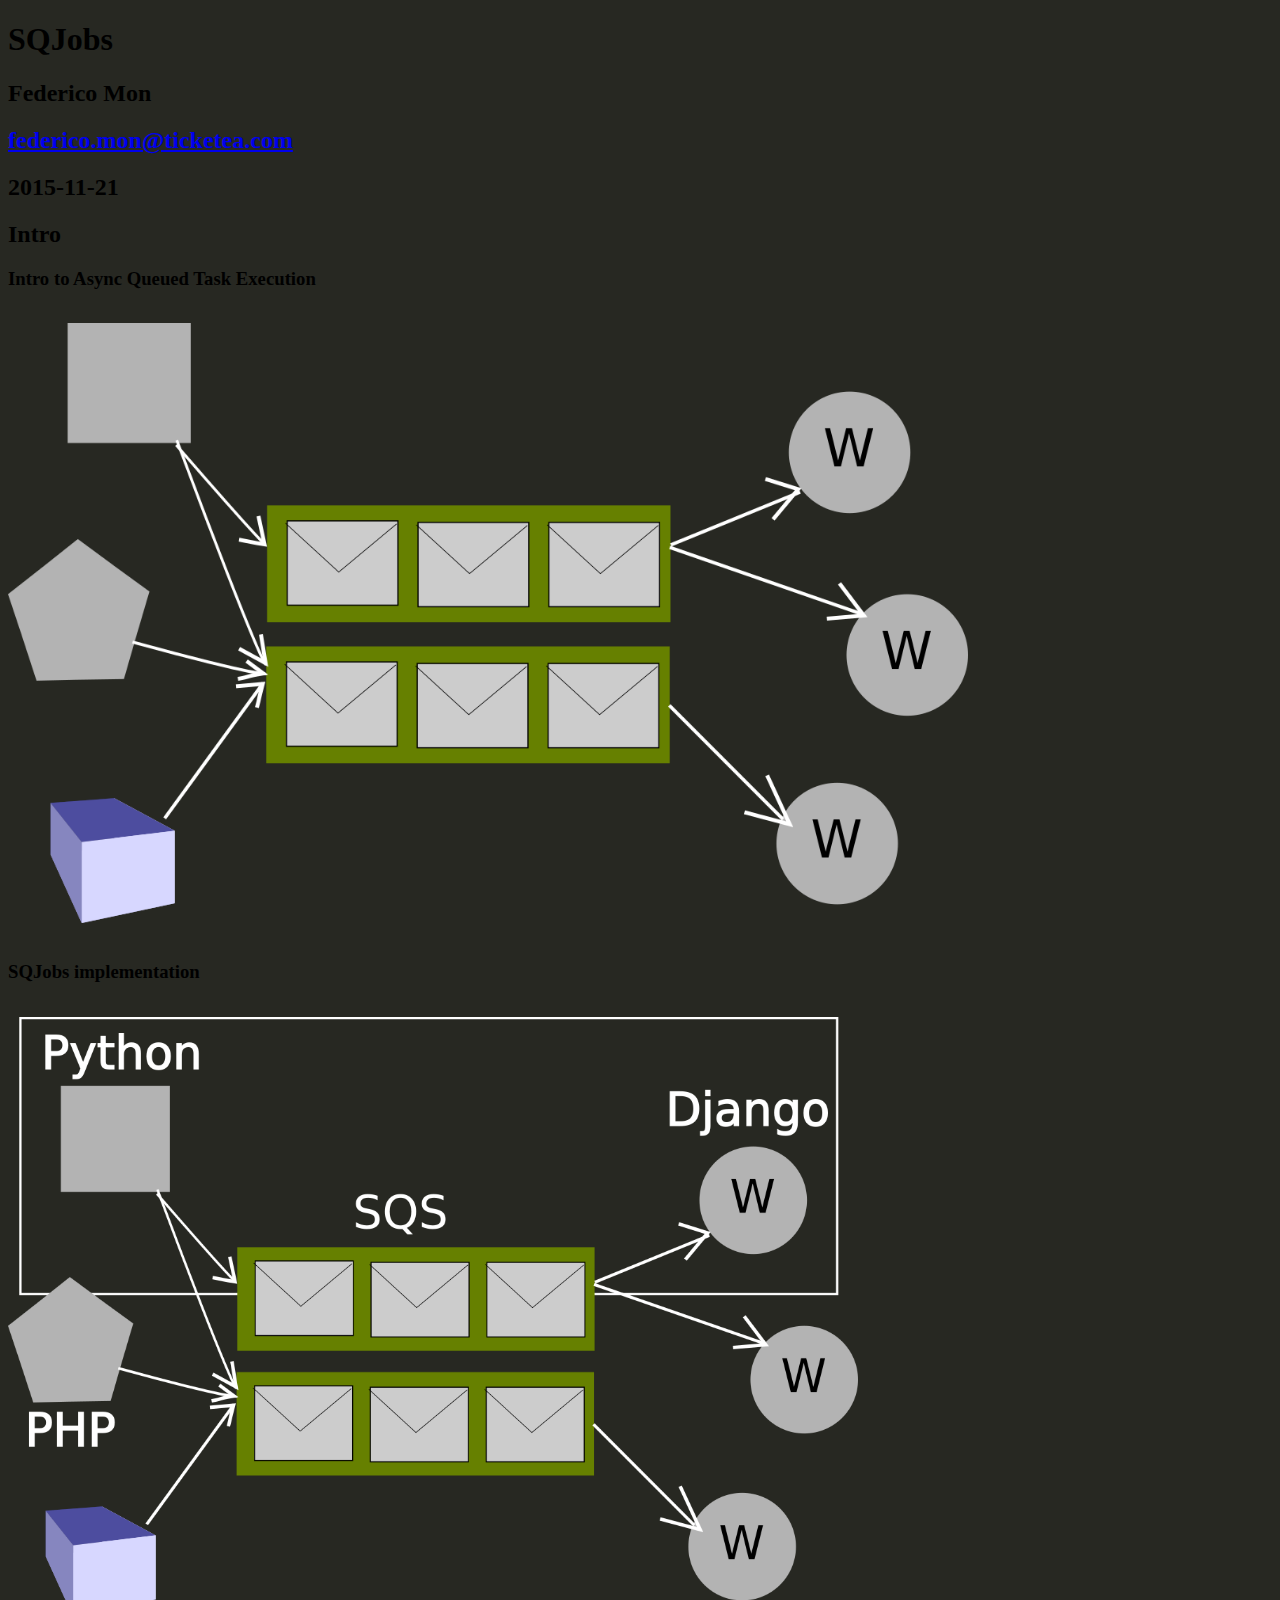
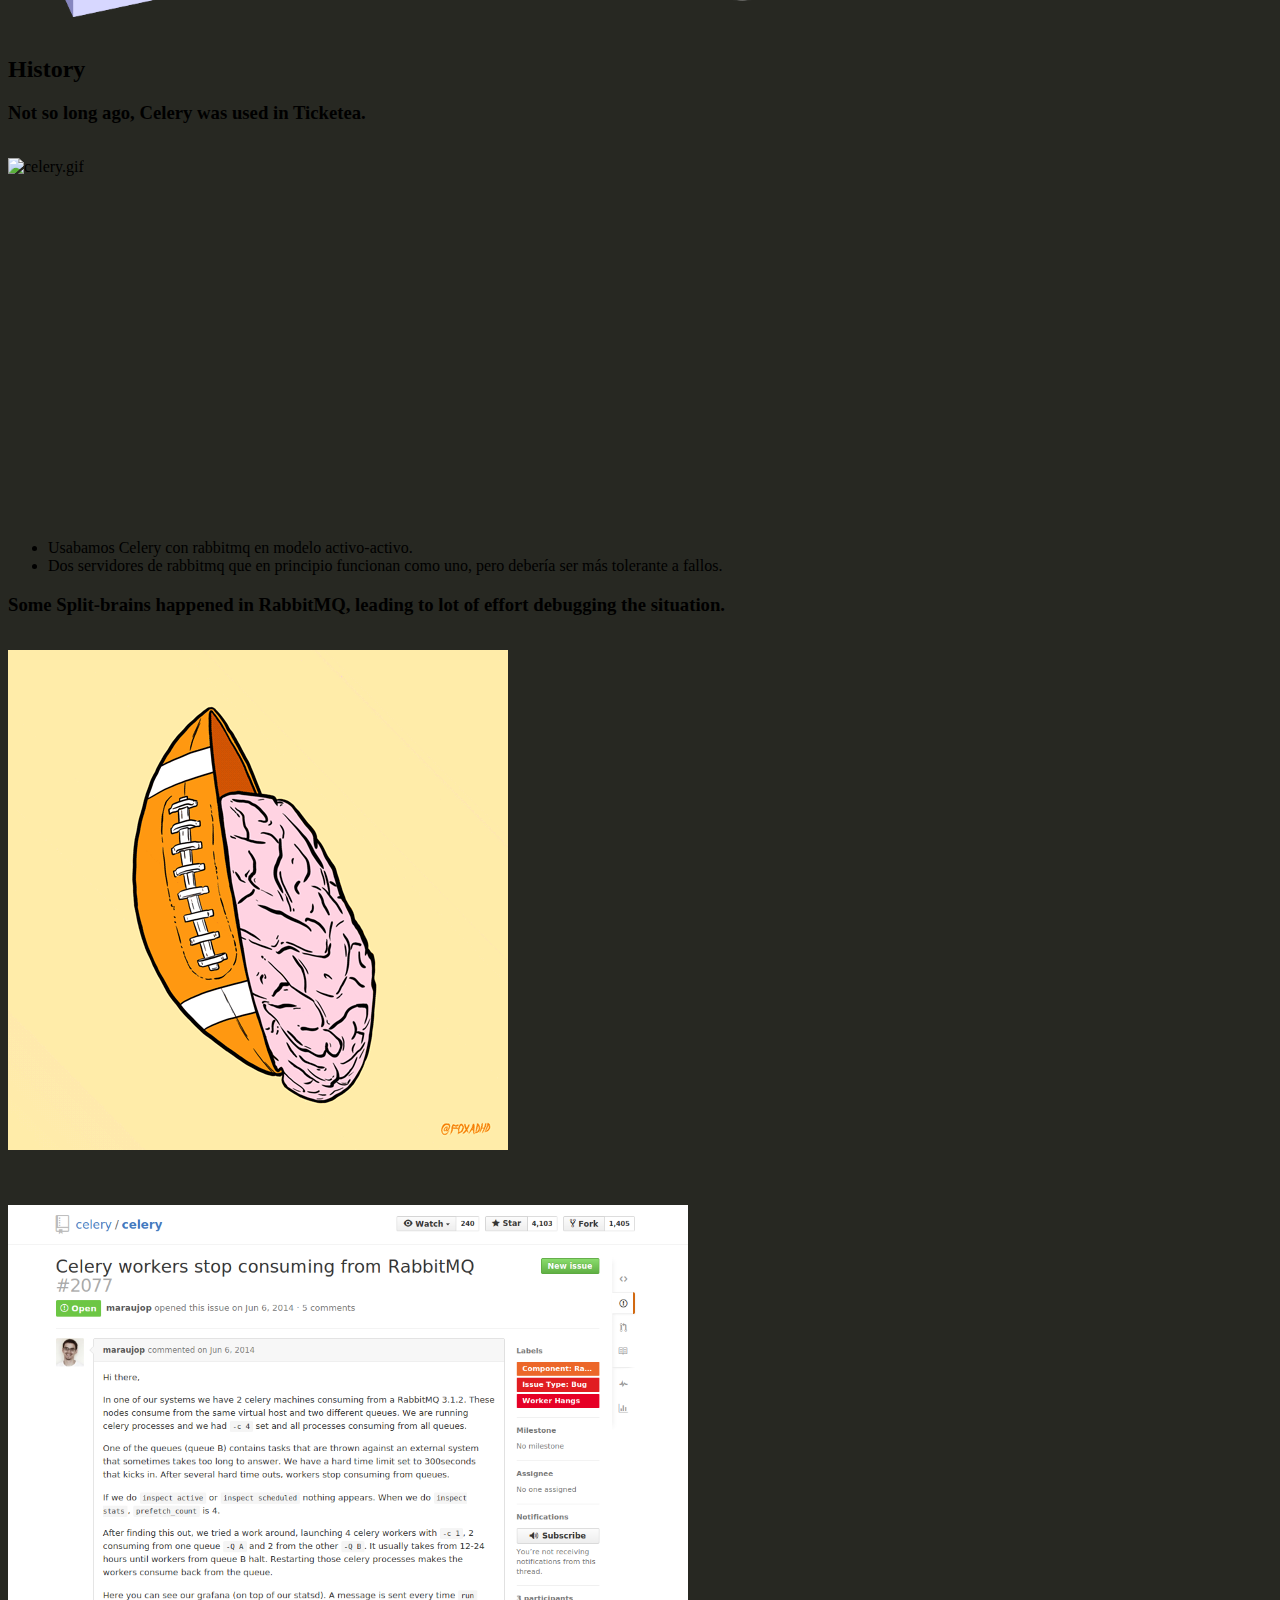
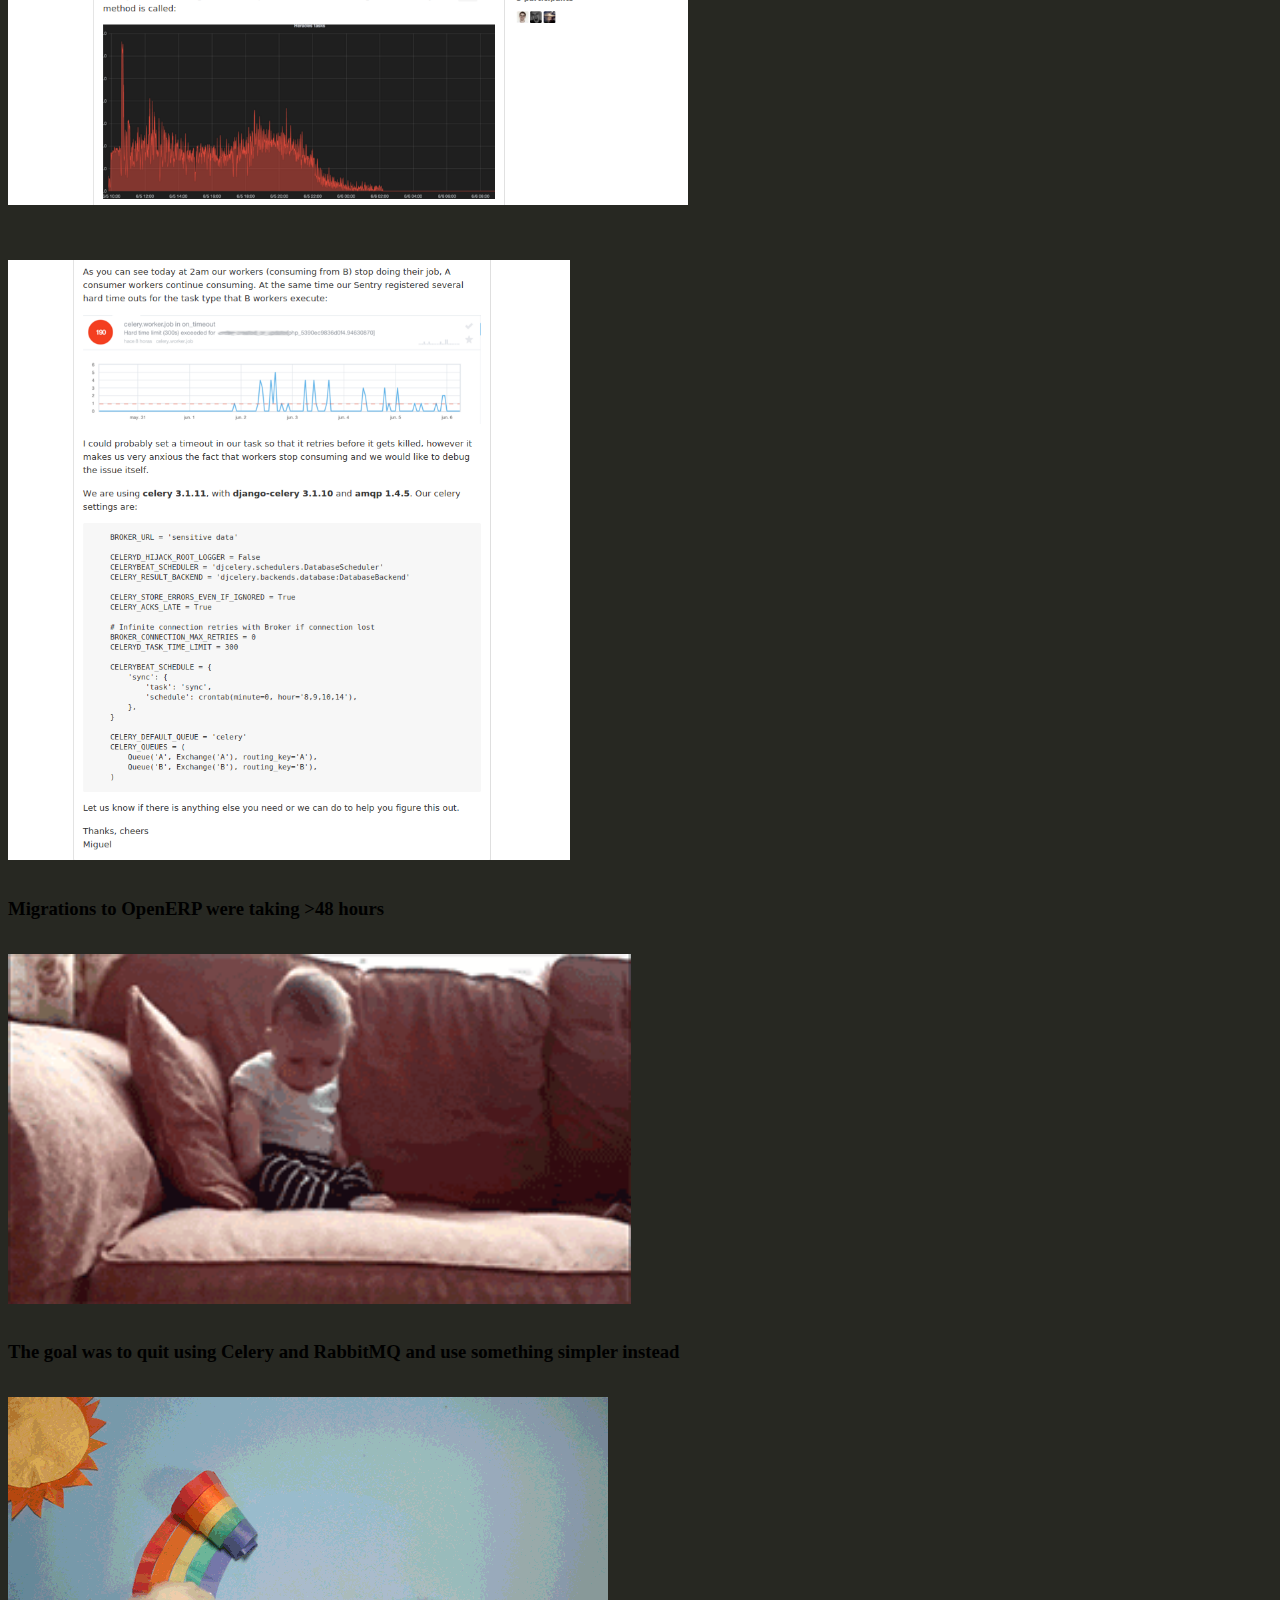
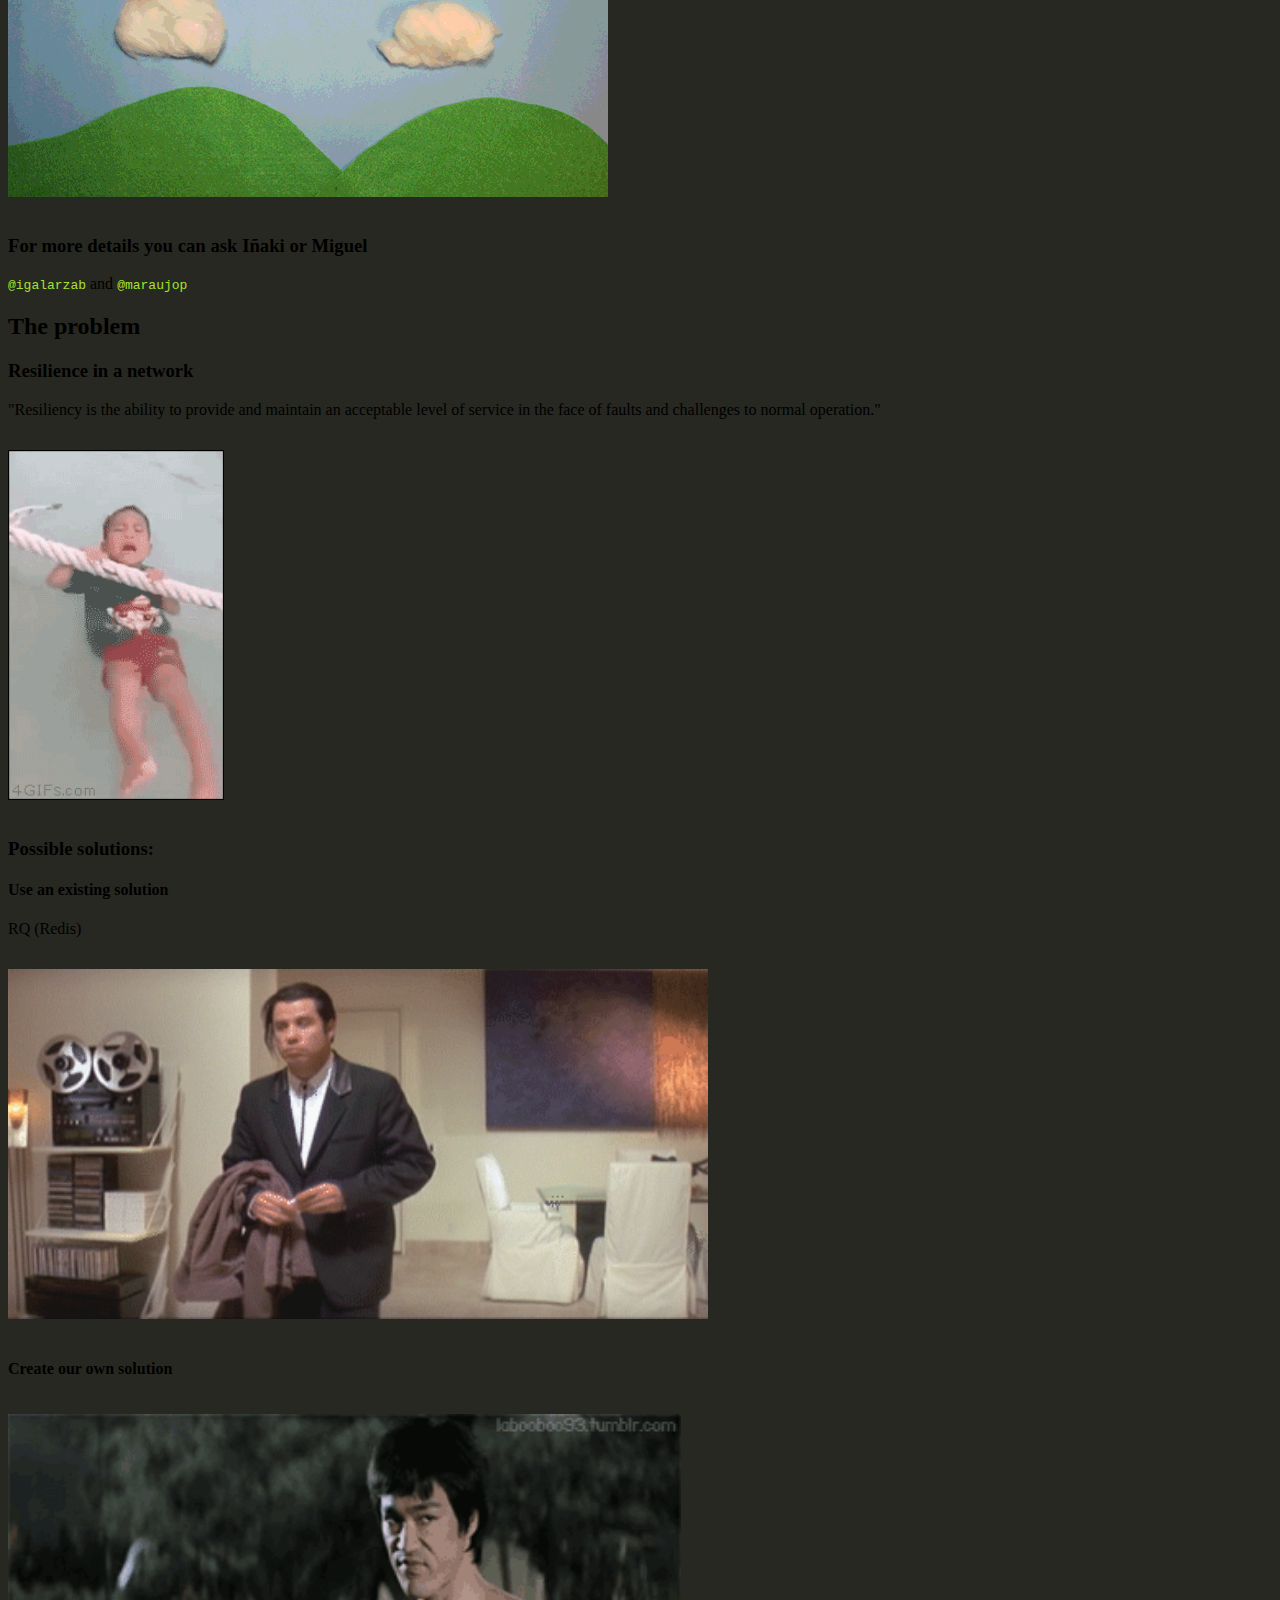
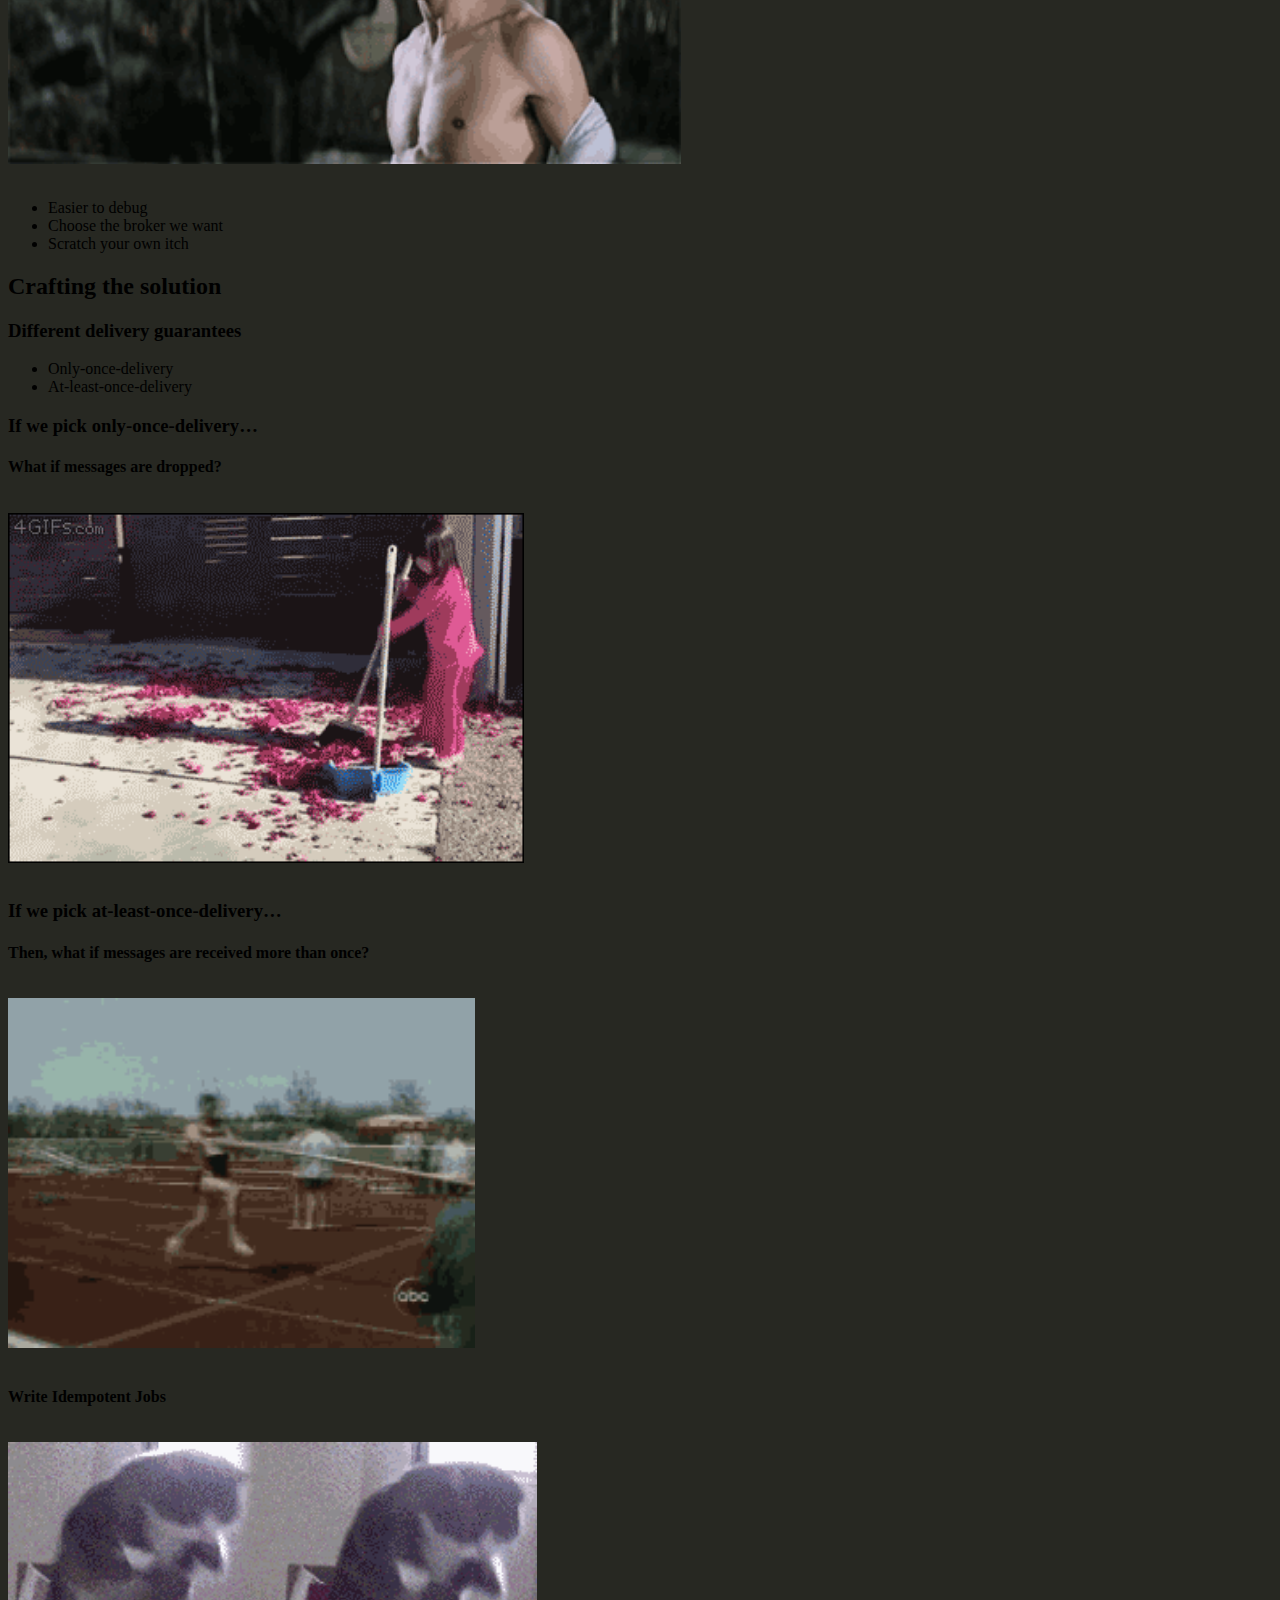
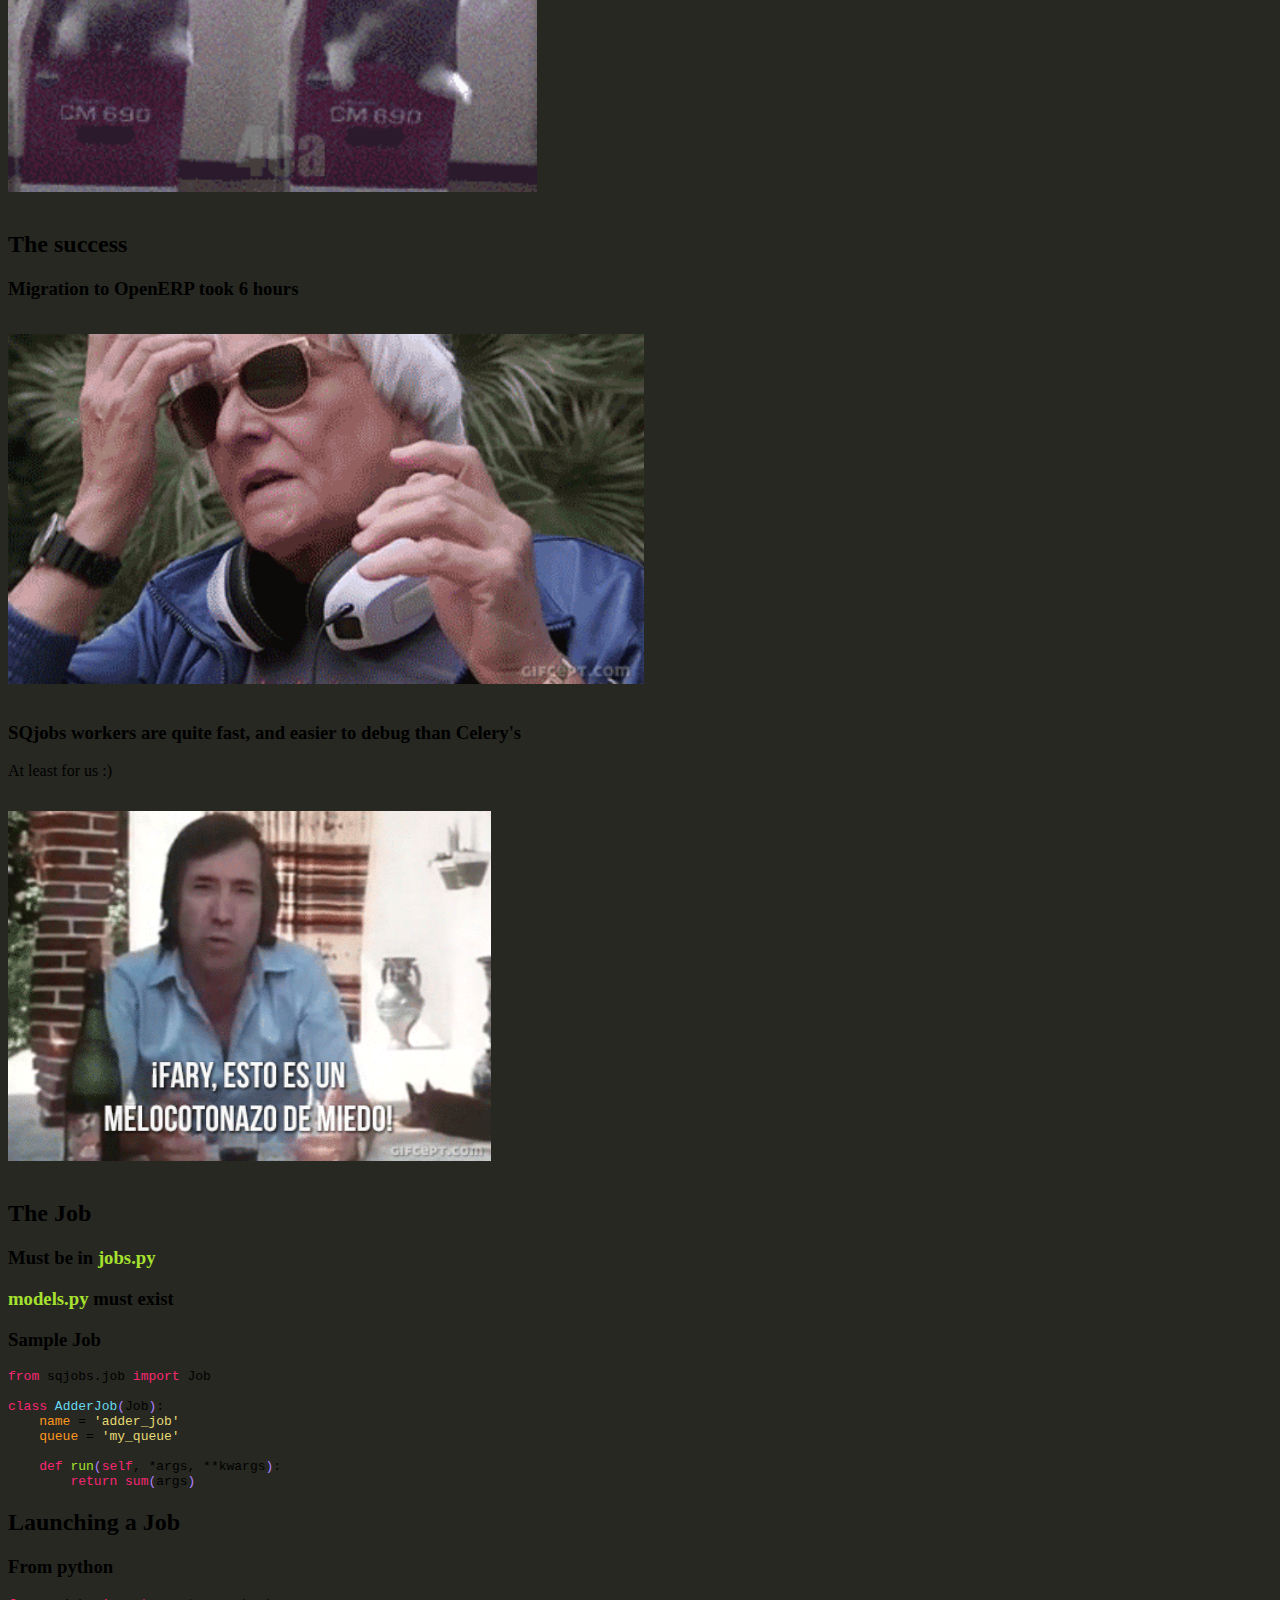
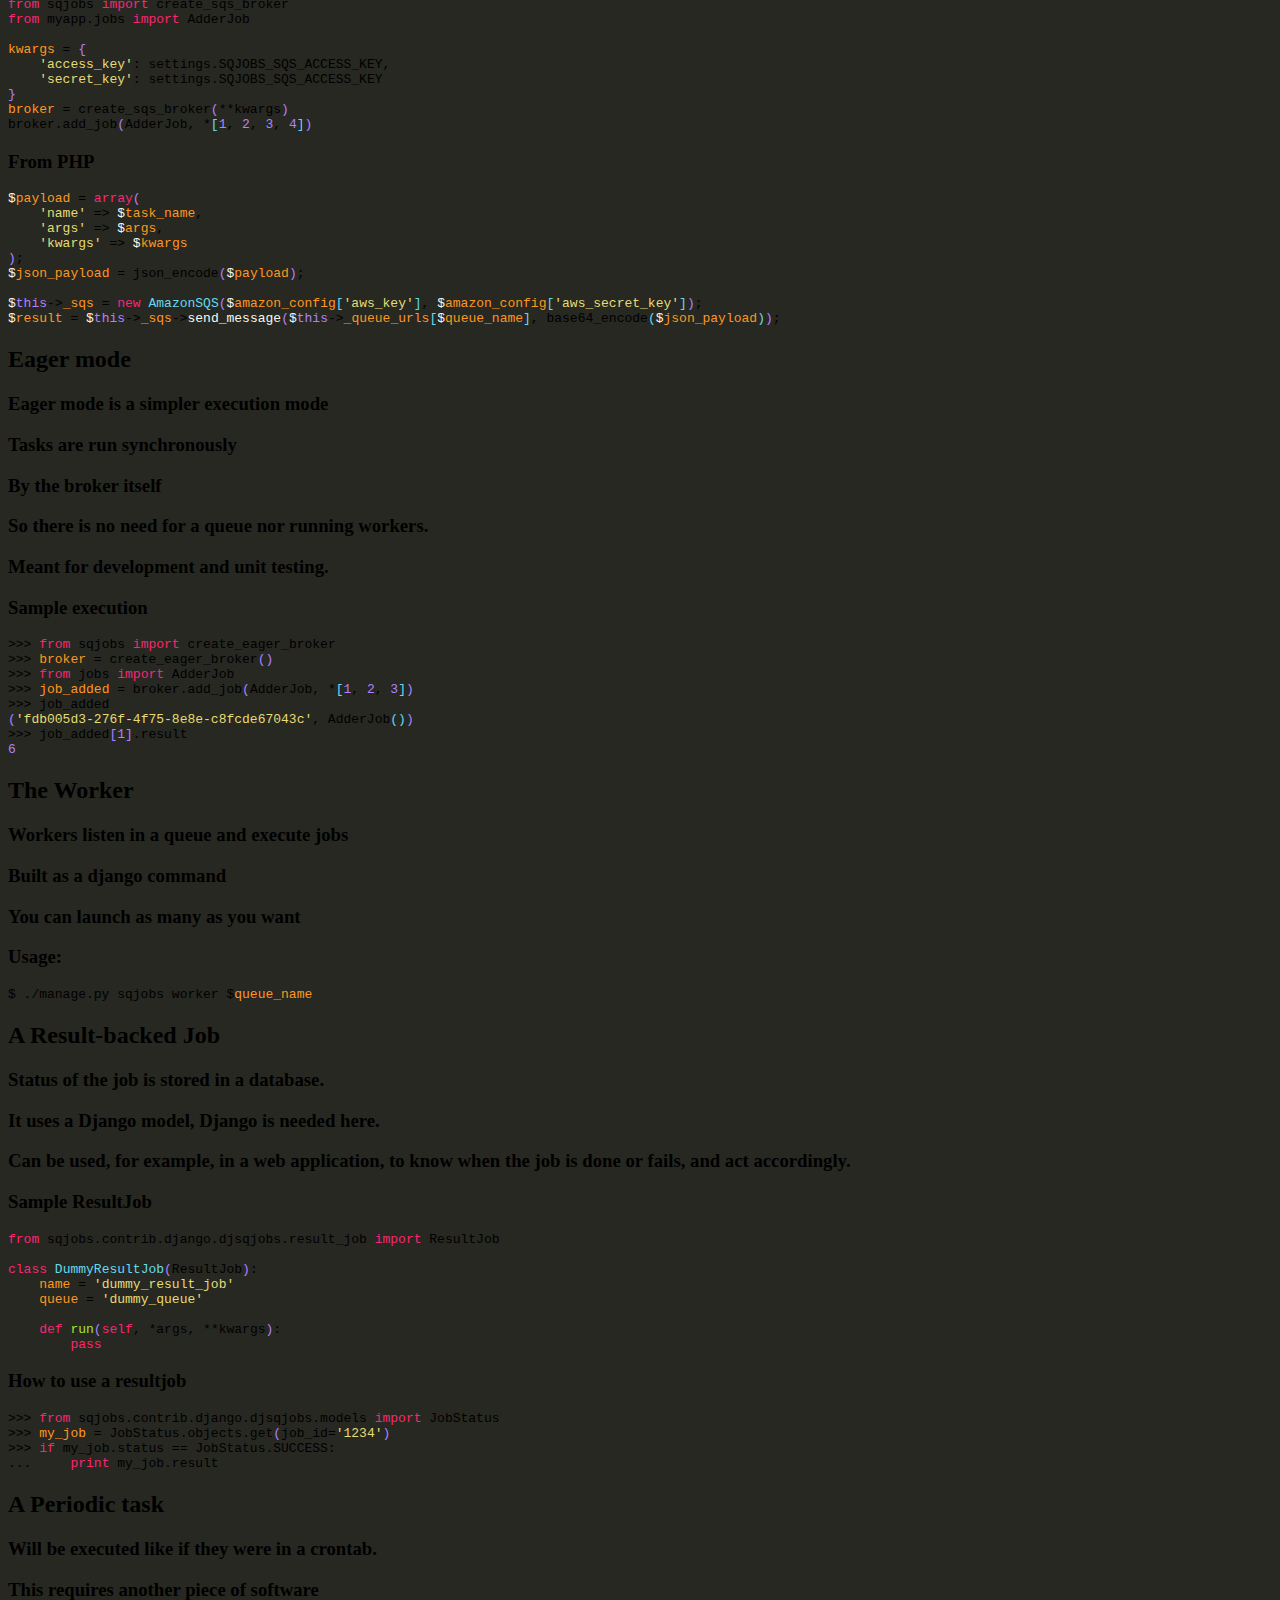
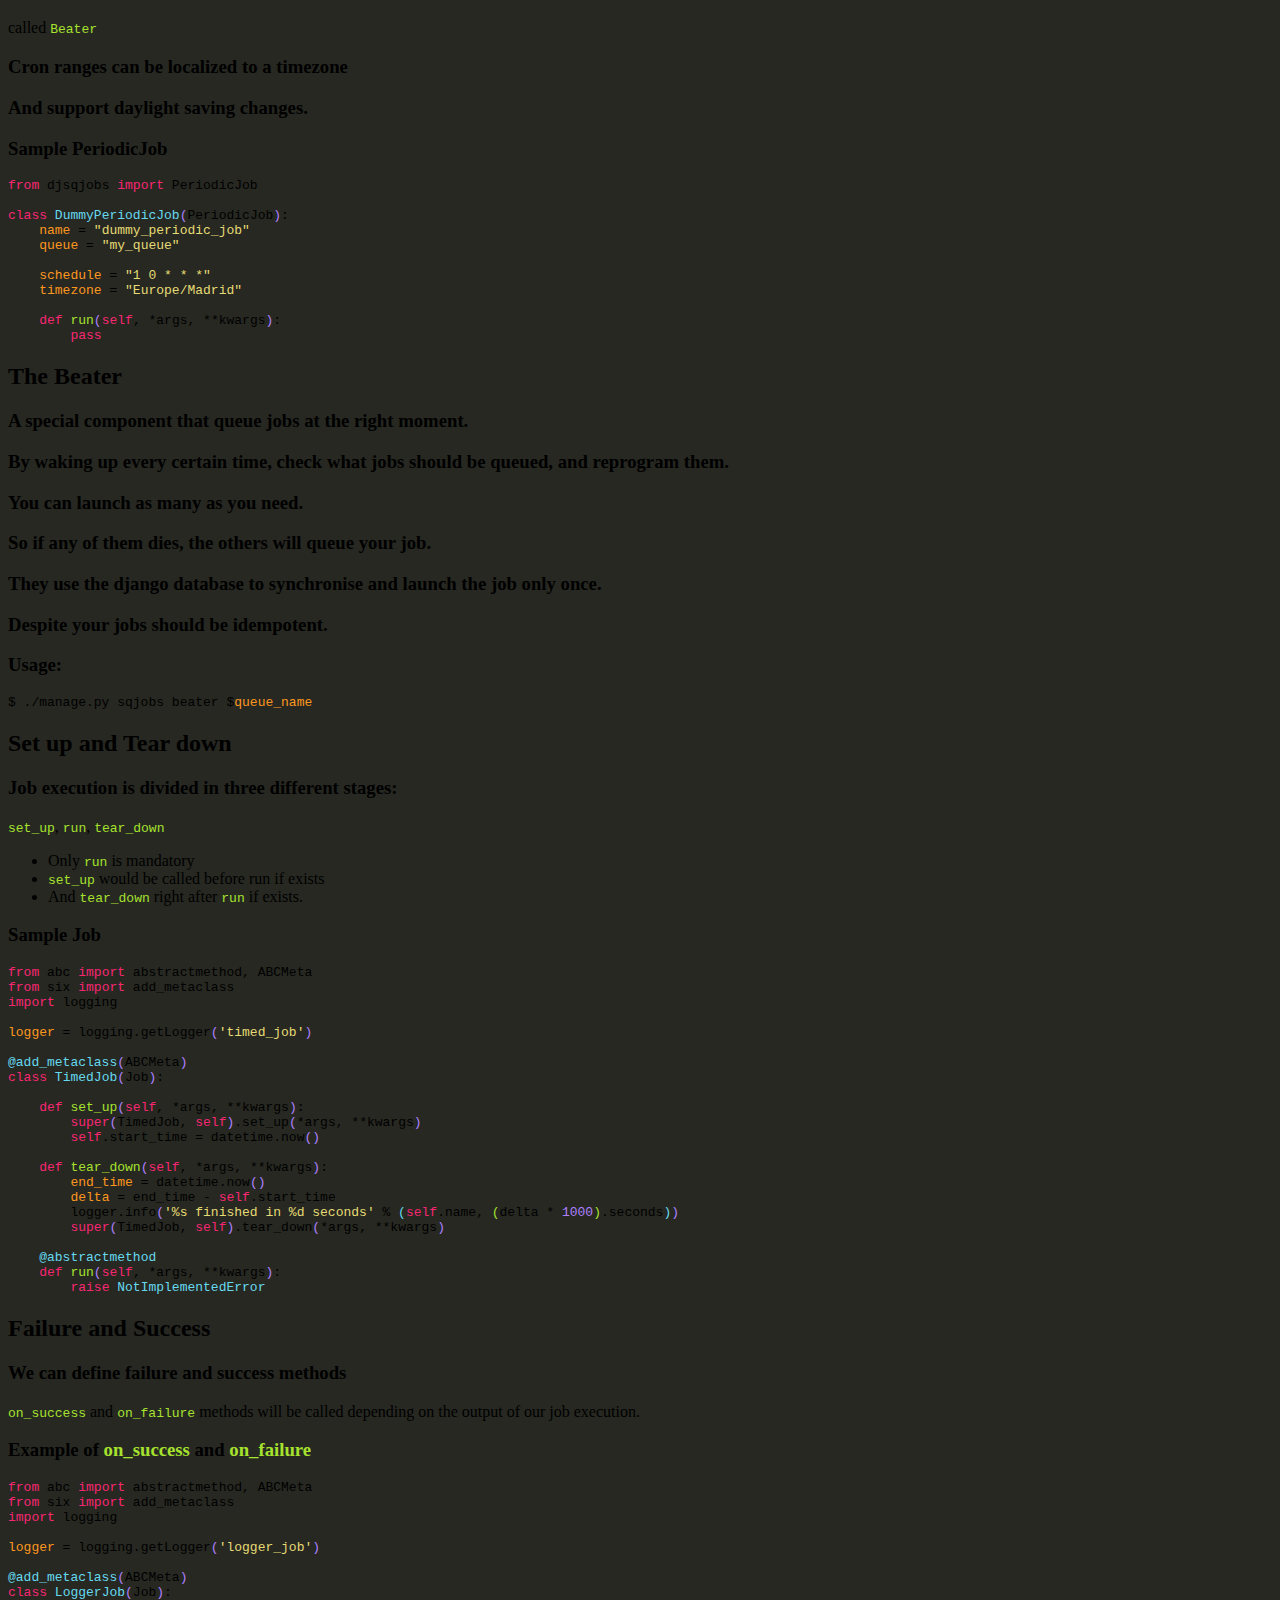
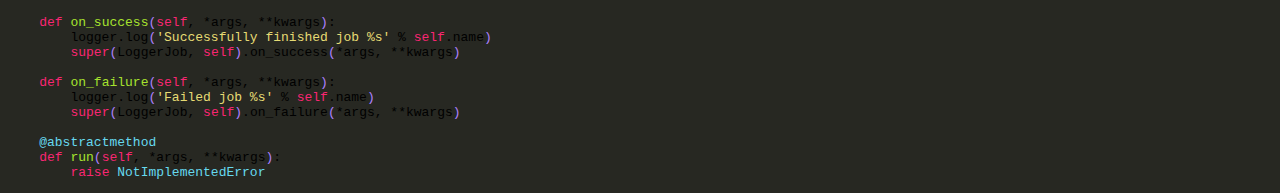
==== commit e62a0a20: "Almost finished" ====
--- a/charla.html
+++ b/charla.html
@@ -65,12 +65,20 @@
 <p><img src="./img/celery.gif" alt="celery.gif" />
 </p>
 </div>
+<aside class="notes">
+<ul class="org-ul">
+<li>Usabamos Celery con rabbitmq en modelo activo-activo.</li>
+<li>Dos servidores de rabbitmq que en principio funcionan como uno, pero debería
+ser más tolerante a fallos.</li>
+</ul>
+
+</aside>
 </section>
 <section id="slide-orgheadline7">
 <h3 id="orgheadline7">Some Split-brains happened in RabbitMQ, leading to lot of effort debugging the situation.</h3>
 
 <div id="orgparagraph4" class="figure">
-<p><img src="./img/splitbrain.gif" alt="splitbrain.gif" />
+<p><img src="./img/brain.gif" alt="brain.gif" />
 </p>
 </div>
 </section>
@@ -119,9 +127,9 @@
 </section>
 </section>
 <section>
-<section id="slide-orgheadline17">
-<h2 id="orgheadline17">The problem</h2>
-<div class="outline-text-2" id="text-orgheadline17">
+<section id="slide-orgheadline16">
+<h2 id="orgheadline16">The problem</h2>
+<div class="outline-text-2" id="text-orgheadline16">
 </div></section>
 <section id="slide-orgheadline12">
 <h3 id="orgheadline12">Resilience in a network</h3>
@@ -136,20 +144,23 @@
 </div>
 
 </section>
-<section id="slide-orgheadline16">
-<h3 id="orgheadline16">Possible solutions:</h3>
-<div class="outline-text-3" id="text-orgheadline16">
-</div></section>
+<section id="slide-orgheadline15">
+<h3 id="orgheadline15">Possible solutions:</h3>
+<div class="outline-text-3" id="text-orgheadline15">
+</div></section>
+<section id="slide-orgheadline13">
+<h4 id="orgheadline13">Use an existing solution</h4>
+<p>
+RQ (Redis)
+</p>
+
+<div id="orgparagraph10" class="figure">
+<p><img src="./img/confused.gif" alt="confused.gif" />
+</p>
+</div>
+</section>
 <section id="slide-orgheadline14">
-<h4 id="orgheadline14">Use an existing solution</h4>
-<div class="outline-text-4" id="text-orgheadline14">
-</div><ul class="org-ul"><li><a id="orgheadline13"></a>Why not RQ (Redis)?<br  /><div id="orgparagraph10" class="figure">
-<p><img src="./img/confused.gif" alt="confused.gif" />
-</p>
-</div></li></ul>
-</section>
-<section id="slide-orgheadline15">
-<h4 id="orgheadline15">Create our own solution</h4>
+<h4 id="orgheadline14">Create our own solution</h4>
 
 <div id="orgparagraph11" class="figure">
 <p><img src="./img/ourselves.gif" alt="ourselves.gif" />
@@ -166,24 +177,24 @@
 </section>
 </section>
 <section>
-<section id="slide-orgheadline24">
-<h2 id="orgheadline24">Crafting the solution</h2>
-<div class="outline-text-2" id="text-orgheadline24">
-</div></section>
-<section id="slide-orgheadline18">
-<h3 id="orgheadline18">Different delivery guarantees</h3>
+<section id="slide-orgheadline23">
+<h2 id="orgheadline23">Crafting the solution</h2>
+<div class="outline-text-2" id="text-orgheadline23">
+</div></section>
+<section id="slide-orgheadline17">
+<h3 id="orgheadline17">Different delivery guarantees</h3>
 <ul class="fragment appear">
 <li>Only-once-delivery</li>
 <li>At-least-once-delivery</li>
 
 </ul>
 </section>
-<section id="slide-orgheadline20">
-<h3 id="orgheadline20">If we pick only-once-delivery&#x2026;</h3>
-<div class="outline-text-3" id="text-orgheadline20">
-</div></section>
 <section id="slide-orgheadline19">
-<h4 id="orgheadline19">What if messages are dropped?</h4>
+<h3 id="orgheadline19">If we pick only-once-delivery&#x2026;</h3>
+<div class="outline-text-3" id="text-orgheadline19">
+</div></section>
+<section id="slide-orgheadline18">
+<h4 id="orgheadline18">What if messages are dropped?</h4>
 
 <div id="orgparagraph12" class="figure">
 <p><img src="./img/messages_dropped.gif" alt="messages_dropped.gif" />
@@ -191,20 +202,20 @@
 </div>
 
 </section>
-<section id="slide-orgheadline23">
-<h3 id="orgheadline23">If we pick at-least-once-delivery&#x2026;</h3>
-<div class="outline-text-3" id="text-orgheadline23">
-</div></section>
-<section id="slide-orgheadline21">
-<h4 id="orgheadline21">Then, what if messages are received more than once?</h4>
+<section id="slide-orgheadline22">
+<h3 id="orgheadline22">If we pick at-least-once-delivery&#x2026;</h3>
+<div class="outline-text-3" id="text-orgheadline22">
+</div></section>
+<section id="slide-orgheadline20">
+<h4 id="orgheadline20">Then, what if messages are received more than once?</h4>
 
 <div id="orgparagraph13" class="figure">
 <p><img src="./img/double_fail.gif" alt="double_fail.gif" />
 </p>
 </div>
 </section>
-<section id="slide-orgheadline22">
-<h4 id="orgheadline22">Write Idempotent Jobs</h4>
+<section id="slide-orgheadline21">
+<h4 id="orgheadline21">Write Idempotent Jobs</h4>
 
 <div id="orgparagraph14" class="figure">
 <p><img src="./img/idem.gif" alt="idem.gif" />
@@ -214,20 +225,20 @@
 </section>
 </section>
 <section>
-<section id="slide-orgheadline27">
-<h2 id="orgheadline27">The success</h2>
-<div class="outline-text-2" id="text-orgheadline27">
-</div></section>
+<section id="slide-orgheadline26">
+<h2 id="orgheadline26">The success</h2>
+<div class="outline-text-2" id="text-orgheadline26">
+</div></section>
+<section id="slide-orgheadline24">
+<h3 id="orgheadline24">Migration to OpenERP took 6 hours</h3>
+
+<div id="orgparagraph15" class="figure">
+<p><img src="./img/yes.gif" alt="yes.gif" />
+</p>
+</div>
+</section>
 <section id="slide-orgheadline25">
-<h3 id="orgheadline25">Migration to OpenERP took 6 hours</h3>
-
-<div id="orgparagraph15" class="figure">
-<p><img src="./img/applause.gif" alt="applause.gif" />
-</p>
-</div>
-</section>
-<section id="slide-orgheadline26">
-<h3 id="orgheadline26">SQjobs workers are quite fast, and easier to debug than Celery's</h3>
+<h3 id="orgheadline25">SQjobs workers are quite fast, and easier to debug than Celery's</h3>
 <p>
 At least for us :)
 </p>
@@ -240,55 +251,57 @@
 </section>
 </section>
 <section>
+<section id="slide-orgheadline30">
+<h2 id="orgheadline30">The Job</h2>
+<div class="outline-text-2" id="text-orgheadline30">
+</div></section>
+<section id="slide-orgheadline27">
+<h3 id="orgheadline27">Must be in <code>jobs.py</code></h3>
+</section>
+<section id="slide-orgheadline28">
+<h3 id="orgheadline28"><code>models.py</code> must exist</h3>
+</section>
+<section id="slide-orgheadline29">
+<h3 id="orgheadline29">Sample Job</h3>
+<div class="org-src-container">
+
+<pre  class="src src-python"><span style="color: #F92672;">from</span> sqjobs.job <span style="color: #F92672;">import</span> Job
+
+<span style="color: #F92672;">class</span> <span style="color: #66D9EF;">AdderJob</span><span style="color: #AE81FF;">(</span>Job<span style="color: #AE81FF;">)</span>:
+    <span style="color: #FD971F;">name</span> = <span style="color: #E6DB74;">'adder_job'</span>
+    <span style="color: #FD971F;">queue</span> = <span style="color: #E6DB74;">'my_queue'</span>
+
+    <span style="color: #F92672;">def</span> <span style="color: #A6E22E;">run</span><span style="color: #AE81FF;">(</span><span style="color: #F92672;">self</span>, *args, **kwargs<span style="color: #AE81FF;">)</span>:
+        <span style="color: #F92672;">return</span> <span style="color: #F92672;">sum</span><span style="color: #AE81FF;">(</span>args<span style="color: #AE81FF;">)</span>
+</pre>
+</div>
+
+</section>
+</section>
+<section>
+<section id="slide-orgheadline33">
+<h2 id="orgheadline33">Launching a Job</h2>
+<div class="outline-text-2" id="text-orgheadline33">
+</div></section>
 <section id="slide-orgheadline31">
-<h2 id="orgheadline31">The Job</h2>
-<div class="outline-text-2" id="text-orgheadline31">
-</div></section>
-<section id="slide-orgheadline28">
-<h3 id="orgheadline28">Must be in <code>jobs.py</code></h3>
-</section>
-<section id="slide-orgheadline29">
-<h3 id="orgheadline29"><code>models.py</code> must exist</h3>
-</section>
-<section id="slide-orgheadline30">
-<h3 id="orgheadline30">Sample Job</h3>
-<div class="org-src-container">
-
-<pre  class="src src-python"><span style="color: #F92672;">from</span> sqjobs.job <span style="color: #F92672;">import</span> Job
-
-<span style="color: #F92672;">class</span> <span style="color: #66D9EF;">DummyJob</span><span style="color: #AE81FF;">(</span>Job<span style="color: #AE81FF;">)</span>:
-    <span style="color: #FD971F;">name</span> = <span style="color: #E6DB74;">'dummy_job'</span>
-    <span style="color: #FD971F;">queue</span> = <span style="color: #E6DB74;">'dummy_queue'</span>
-
-    <span style="color: #F92672;">def</span> <span style="color: #A6E22E;">run</span><span style="color: #AE81FF;">(</span><span style="color: #F92672;">self</span>, *args, **kwargs<span style="color: #AE81FF;">)</span>:
-        <span style="color: #F92672;">pass</span>
-</pre>
-</div>
-
-</section>
-</section>
-<section>
-<section id="slide-orgheadline34">
-<h2 id="orgheadline34">Launching a Job</h2>
-<div class="outline-text-2" id="text-orgheadline34">
-</div></section>
+<h3 id="orgheadline31">From python</h3>
+<div class="org-src-container">
+
+<pre  class="src src-python"><span style="color: #F92672;">from</span> sqjobs <span style="color: #F92672;">import</span> create_sqs_broker
+<span style="color: #F92672;">from</span> myapp.jobs <span style="color: #F92672;">import</span> AdderJob
+
+<span style="color: #FD971F;">kwargs</span> = <span style="color: #AE81FF;">{</span>
+    <span style="color: #E6DB74;">'access_key'</span>: settings.SQJOBS_SQS_ACCESS_KEY,
+    <span style="color: #E6DB74;">'secret_key'</span>: settings.SQJOBS_SQS_ACCESS_KEY
+<span style="color: #AE81FF;">}</span>
+<span style="color: #FD971F;">broker</span> = create_sqs_broker<span style="color: #AE81FF;">(</span>**kwargs<span style="color: #AE81FF;">)</span>
+broker.add_job<span style="color: #AE81FF;">(</span>AdderJob, *<span style="color: #66D9EF;">[</span><span style="color: #AE81FF;">1</span>, <span style="color: #AE81FF;">2</span>, <span style="color: #AE81FF;">3</span>, <span style="color: #AE81FF;">4</span><span style="color: #66D9EF;">]</span><span style="color: #AE81FF;">)</span>
+</pre>
+</div>
+
+</section>
 <section id="slide-orgheadline32">
-<h3 id="orgheadline32">From python</h3>
-<div class="org-src-container">
-
-<pre  class="src src-python"><span style="color: #F92672;">from</span> sqjobs.connectors.dummy <span style="color: #F92672;">import</span> Dummy <span style="color: #F92672;">as</span> DummyConnector
-<span style="color: #F92672;">from</span> sqjobs.brokers.broker <span style="color: #F92672;">import</span> Standard <span style="color: #F92672;">as</span> StandardConnector
-<span style="color: #F92672;">from</span> myapp.jobs <span style="color: #F92672;">import</span> DummyJob
-
-<span style="color: #FD971F;">connector</span> = DummyConnector<span style="color: #AE81FF;">()</span>
-<span style="color: #FD971F;">broker</span> = StandardBroker<span style="color: #AE81FF;">(</span>connector<span style="color: #AE81FF;">)</span>
-broker.add_job<span style="color: #AE81FF;">(</span>DummyJob, args, kwargs<span style="color: #AE81FF;">)</span>
-</pre>
-</div>
-
-</section>
-<section id="slide-orgheadline33">
-<h3 id="orgheadline33">From PHP</h3>
+<h3 id="orgheadline32">From PHP</h3>
 <div class="org-src-container">
 
 <pre  class="src src-php"><span style="color: #F8F8F2; background-color: #272822;">$</span><span style="color: #FD971F;">payload</span> = <span style="color: #F92672;">array</span><span style="color: #AE81FF;">(</span>
@@ -310,27 +323,42 @@
 <h2 id="orgheadline40">Eager mode</h2>
 <div class="outline-text-2" id="text-orgheadline40">
 </div></section>
+<section id="slide-orgheadline34">
+<h3 id="orgheadline34">Eager mode is a simpler execution mode</h3>
+</section>
 <section id="slide-orgheadline35">
-<h3 id="orgheadline35">Eager mode is a simpler execution mode</h3>
+<h3 id="orgheadline35">Tasks are run synchronously</h3>
 </section>
 <section id="slide-orgheadline36">
-<h3 id="orgheadline36">Tasks are run synchronously</h3>
+<h3 id="orgheadline36">By the broker itself</h3>
 </section>
 <section id="slide-orgheadline37">
-<h3 id="orgheadline37">By the broker itself</h3>
+<h3 id="orgheadline37">So there is no need for a queue nor running workers.</h3>
 </section>
 <section id="slide-orgheadline38">
-<h3 id="orgheadline38">So there is no need for a queue nor running workers.</h3>
+<h3 id="orgheadline38">Meant for development and unit testing.</h3>
 </section>
 <section id="slide-orgheadline39">
-<h3 id="orgheadline39">Meant for development and unit testing.</h3>
-
-</section>
-</section>
-<section>
-<section id="slide-orgheadline46">
-<h2 id="orgheadline46">The Worker</h2>
-<div class="outline-text-2" id="text-orgheadline46">
+<h3 id="orgheadline39">Sample execution</h3>
+<div class="org-src-container">
+
+<pre  class="src src-python">&gt;&gt;&gt; <span style="color: #F92672;">from</span> sqjobs <span style="color: #F92672;">import</span> create_eager_broker
+&gt;&gt;&gt; <span style="color: #FD971F;">broker</span> = create_eager_broker<span style="color: #AE81FF;">()</span>
+&gt;&gt;&gt; <span style="color: #F92672;">from</span> jobs <span style="color: #F92672;">import</span> AdderJob
+&gt;&gt;&gt; <span style="color: #FD971F;">job_added</span> = broker.add_job<span style="color: #AE81FF;">(</span>AdderJob, *<span style="color: #66D9EF;">[</span><span style="color: #AE81FF;">1</span>, <span style="color: #AE81FF;">2</span>, <span style="color: #AE81FF;">3</span><span style="color: #66D9EF;">]</span><span style="color: #AE81FF;">)</span>
+&gt;&gt;&gt; job_added 
+<span style="color: #AE81FF;">(</span><span style="color: #E6DB74;">'fdb005d3-276f-4f75-8e8e-c8fcde67043c'</span>, AdderJob<span style="color: #66D9EF;">()</span><span style="color: #AE81FF;">)</span>
+&gt;&gt;&gt; job_added<span style="color: #AE81FF;">[</span><span style="color: #AE81FF;">1</span><span style="color: #AE81FF;">]</span>.result
+<span style="color: #AE81FF;">6</span>
+</pre>
+</div>
+
+</section>
+</section>
+<section>
+<section id="slide-orgheadline45">
+<h2 id="orgheadline45">The Worker</h2>
+<div class="outline-text-2" id="text-orgheadline45">
 </div></section>
 <section id="slide-orgheadline41">
 <h3 id="orgheadline41">Workers listen in a queue and execute jobs</h3>
@@ -348,28 +376,25 @@
 <pre  class="src src-bash">$ ./manage.py sqjobs worker $<span style="color: #FD971F;">queue_name</span>
 </pre>
 </div>
-</section>
-<section id="slide-orgheadline45">
-<h3 id="orgheadline45">Sample execution</h3>
-
-</section>
-</section>
-<section>
-<section id="slide-orgheadline52">
-<h2 id="orgheadline52">A Result-backed Job</h2>
-<div class="outline-text-2" id="text-orgheadline52">
-</div></section>
+
+</section>
+</section>
+<section>
+<section id="slide-orgheadline51">
+<h2 id="orgheadline51">A Result-backed Job</h2>
+<div class="outline-text-2" id="text-orgheadline51">
+</div></section>
+<section id="slide-orgheadline46">
+<h3 id="orgheadline46">Status of the job is stored in a database.</h3>
+</section>
 <section id="slide-orgheadline47">
-<h3 id="orgheadline47">Status of the job is stored in a database.</h3>
+<h3 id="orgheadline47">It uses a Django model, Django is needed here.</h3>
 </section>
 <section id="slide-orgheadline48">
-<h3 id="orgheadline48">It uses a Django model, so Django's ORM is used.</h3>
+<h3 id="orgheadline48">Can be used, for example, in a web application, to know when the job is done or fails, and act accordingly.</h3>
 </section>
 <section id="slide-orgheadline49">
-<h3 id="orgheadline49">Can be used, for example, in a web application, to know when the job is done or fails, and act accordingly.</h3>
-</section>
-<section id="slide-orgheadline50">
-<h3 id="orgheadline50">Sample ResultJob</h3>
+<h3 id="orgheadline49">Sample ResultJob</h3>
 <div class="org-src-container">
 
 <pre  class="src src-python"><span style="color: #F92672;">from</span> sqjobs.contrib.django.djsqjobs.result_job <span style="color: #F92672;">import</span> ResultJob
@@ -383,88 +408,99 @@
 </pre>
 </div>
 </section>
-<section id="slide-orgheadline51">
-<h3 id="orgheadline51">How to use a resultjob</h3>
-
-</section>
-</section>
-<section>
-<section id="slide-orgheadline58">
-<h2 id="orgheadline58">A Periodic task</h2>
-<div class="outline-text-2" id="text-orgheadline58">
-</div></section>
+<section id="slide-orgheadline50">
+<h3 id="orgheadline50">How to use a resultjob</h3>
+<div class="org-src-container">
+
+<pre  class="src src-python">&gt;&gt;&gt; <span style="color: #F92672;">from</span> sqjobs.contrib.django.djsqjobs.models <span style="color: #F92672;">import</span> JobStatus
+&gt;&gt;&gt; <span style="color: #FD971F;">my_job</span> = JobStatus.objects.get<span style="color: #AE81FF;">(</span>job_id=<span style="color: #E6DB74;">'1234'</span><span style="color: #AE81FF;">)</span>
+&gt;&gt;&gt; <span style="color: #F92672;">if</span> my_job.status == JobStatus.SUCCESS:
+...     <span style="color: #F92672;">print</span> my_job.result
+</pre>
+</div>
+
+</section>
+</section>
+<section>
+<section id="slide-orgheadline57">
+<h2 id="orgheadline57">A Periodic task</h2>
+<div class="outline-text-2" id="text-orgheadline57">
+</div></section>
+<section id="slide-orgheadline52">
+<h3 id="orgheadline52">Will be executed like if they were in a crontab.</h3>
+</section>
 <section id="slide-orgheadline53">
-<h3 id="orgheadline53">Will be executed like if they were in a crontab.</h3>
-</section>
-<section id="slide-orgheadline54">
-<h3 id="orgheadline54">This requires another piece of software</h3>
+<h3 id="orgheadline53">This requires another piece of software</h3>
 <p>
 called <code>Beater</code>
 </p>
 </section>
+<section id="slide-orgheadline54">
+<h3 id="orgheadline54">Cron ranges can be localized to a timezone</h3>
+</section>
 <section id="slide-orgheadline55">
-<h3 id="orgheadline55">Cron ranges can be localized to a timezone</h3>
+<h3 id="orgheadline55">And support daylight saving changes.</h3>
 </section>
 <section id="slide-orgheadline56">
-<h3 id="orgheadline56">And support daylight saving changes.</h3>
-</section>
-<section id="slide-orgheadline57">
-<h3 id="orgheadline57">Sample PeriodicJob</h3>
+<h3 id="orgheadline56">Sample PeriodicJob</h3>
 <div class="org-src-container">
 
 <pre  class="src src-python"><span style="color: #F92672;">from</span> djsqjobs <span style="color: #F92672;">import</span> PeriodicJob
 
 <span style="color: #F92672;">class</span> <span style="color: #66D9EF;">DummyPeriodicJob</span><span style="color: #AE81FF;">(</span>PeriodicJob<span style="color: #AE81FF;">)</span>:
-    <span style="color: #FD971F;">name</span> = <span style="color: #E6DB74;">"..."</span>
+    <span style="color: #FD971F;">name</span> = <span style="color: #E6DB74;">"dummy_periodic_job"</span>
+    <span style="color: #FD971F;">queue</span> = <span style="color: #E6DB74;">"my_queue"</span>
+
     <span style="color: #FD971F;">schedule</span> = <span style="color: #E6DB74;">"1 0 * * *"</span>
     <span style="color: #FD971F;">timezone</span> = <span style="color: #E6DB74;">"Europe/Madrid"</span>
-    <span style="color: #FD971F;">created_on</span> = datetime.today<span style="color: #AE81FF;">()</span>
-    <span style="color: #FD971F;">next_execution</span> = datetime.now<span style="color: #AE81FF;">()</span> + <span style="color: #AE81FF;">10</span> seconds
-</pre>
-</div>
-
-</section>
-</section>
-<section>
+
+    <span style="color: #F92672;">def</span> <span style="color: #A6E22E;">run</span><span style="color: #AE81FF;">(</span><span style="color: #F92672;">self</span>, *args, **kwargs<span style="color: #AE81FF;">)</span>:
+        <span style="color: #F92672;">pass</span>
+</pre>
+</div>
+
+</section>
+</section>
+<section>
+<section id="slide-orgheadline65">
+<h2 id="orgheadline65">The Beater</h2>
+<div class="outline-text-2" id="text-orgheadline65">
+</div></section>
+<section id="slide-orgheadline58">
+<h3 id="orgheadline58">A special component that queue jobs at the right moment.</h3>
+</section>
+<section id="slide-orgheadline59">
+<h3 id="orgheadline59">By waking up every certain time, check what jobs should be queued, and reprogram them.</h3>
+</section>
+<section id="slide-orgheadline60">
+<h3 id="orgheadline60">You can launch as many as you need.</h3>
+</section>
+<section id="slide-orgheadline61">
+<h3 id="orgheadline61">So if any of them dies, the others will queue your job.</h3>
+</section>
+<section id="slide-orgheadline62">
+<h3 id="orgheadline62">They use the django database to synchronise and launch the job only once.</h3>
+</section>
+<section id="slide-orgheadline63">
+<h3 id="orgheadline63">Despite your jobs should be idempotent.</h3>
+</section>
+<section id="slide-orgheadline64">
+<h3 id="orgheadline64">Usage:</h3>
+<div class="org-src-container">
+
+<pre  class="src src-bash">$ ./manage.py sqjobs beater $<span style="color: #FD971F;">queue_name</span>
+</pre>
+</div>
+
+</section>
+</section>
+<section>
+<section id="slide-orgheadline68">
+<h2 id="orgheadline68">Set up and Tear down</h2>
+<div class="outline-text-2" id="text-orgheadline68">
+</div></section>
 <section id="slide-orgheadline66">
-<h2 id="orgheadline66">The Beater</h2>
-<div class="outline-text-2" id="text-orgheadline66">
-</div></section>
-<section id="slide-orgheadline59">
-<h3 id="orgheadline59">A special component that queue jobs at the right moment.</h3>
-</section>
-<section id="slide-orgheadline60">
-<h3 id="orgheadline60">By waking up every certain time, check what jobs should be queued, and reprogram them.</h3>
-</section>
-<section id="slide-orgheadline61">
-<h3 id="orgheadline61">You can launch as many as you need.</h3>
-</section>
-<section id="slide-orgheadline62">
-<h3 id="orgheadline62">So if any of them dies, the others will queue your job.</h3>
-</section>
-<section id="slide-orgheadline63">
-<h3 id="orgheadline63">They use the django database to synchronise and launch the job only once.</h3>
-</section>
-<section id="slide-orgheadline64">
-<h3 id="orgheadline64">Despite your jobs should be idempotent.</h3>
-</section>
-<section id="slide-orgheadline65">
-<h3 id="orgheadline65">Usage:</h3>
-<div class="org-src-container">
-
-<pre  class="src src-bash">$ ./manage.py sqjobs beater $<span style="color: #FD971F;">queue_name</span>
-</pre>
-</div>
-
-</section>
-</section>
-<section>
-<section id="slide-orgheadline69">
-<h2 id="orgheadline69">Set up and Tear down</h2>
-<div class="outline-text-2" id="text-orgheadline69">
-</div></section>
-<section id="slide-orgheadline67">
-<h3 id="orgheadline67">Job execution is divided in three different stages:</h3>
+<h3 id="orgheadline66">Job execution is divided in three different stages:</h3>
 <p>
 <code>set_up</code>, <code>run</code>, <code>tear_down</code>
 </p>
@@ -476,8 +512,8 @@
 </ul>
 
 </section>
-<section id="slide-orgheadline68">
-<h3 id="orgheadline68">Sample Job</h3>
+<section id="slide-orgheadline67">
+<h3 id="orgheadline67">Sample Job</h3>
 <div class="org-src-container">
 
 <pre  class="src src-python"><span style="color: #F92672;">from</span> abc <span style="color: #F92672;">import</span> abstractmethod, ABCMeta
@@ -508,20 +544,20 @@
 </section>
 </section>
 <section>
-<section id="slide-orgheadline72">
-<h2 id="orgheadline72">Failure and Success</h2>
-<div class="outline-text-2" id="text-orgheadline72">
-</div></section>
-<section id="slide-orgheadline70">
-<h3 id="orgheadline70">We can define failure and success methods</h3>
+<section id="slide-orgheadline71">
+<h2 id="orgheadline71">Failure and Success</h2>
+<div class="outline-text-2" id="text-orgheadline71">
+</div></section>
+<section id="slide-orgheadline69">
+<h3 id="orgheadline69">We can define failure and success methods</h3>
 <p>
  <code>on_success</code> and <code>on_failure</code> methods will be called
 depending on the output of our job execution.
 </p>
 
 </section>
-<section id="slide-orgheadline71">
-<h3 id="orgheadline71">Example of <code>on_success</code> and <code>on_failure</code></h3>
+<section id="slide-orgheadline70">
+<h3 id="orgheadline70">Example of <code>on_success</code> and <code>on_failure</code></h3>
 <div class="org-src-container">
 
 <pre  class="src src-python"><span style="color: #F92672;">from</span> abc <span style="color: #F92672;">import</span> abstractmethod, ABCMeta
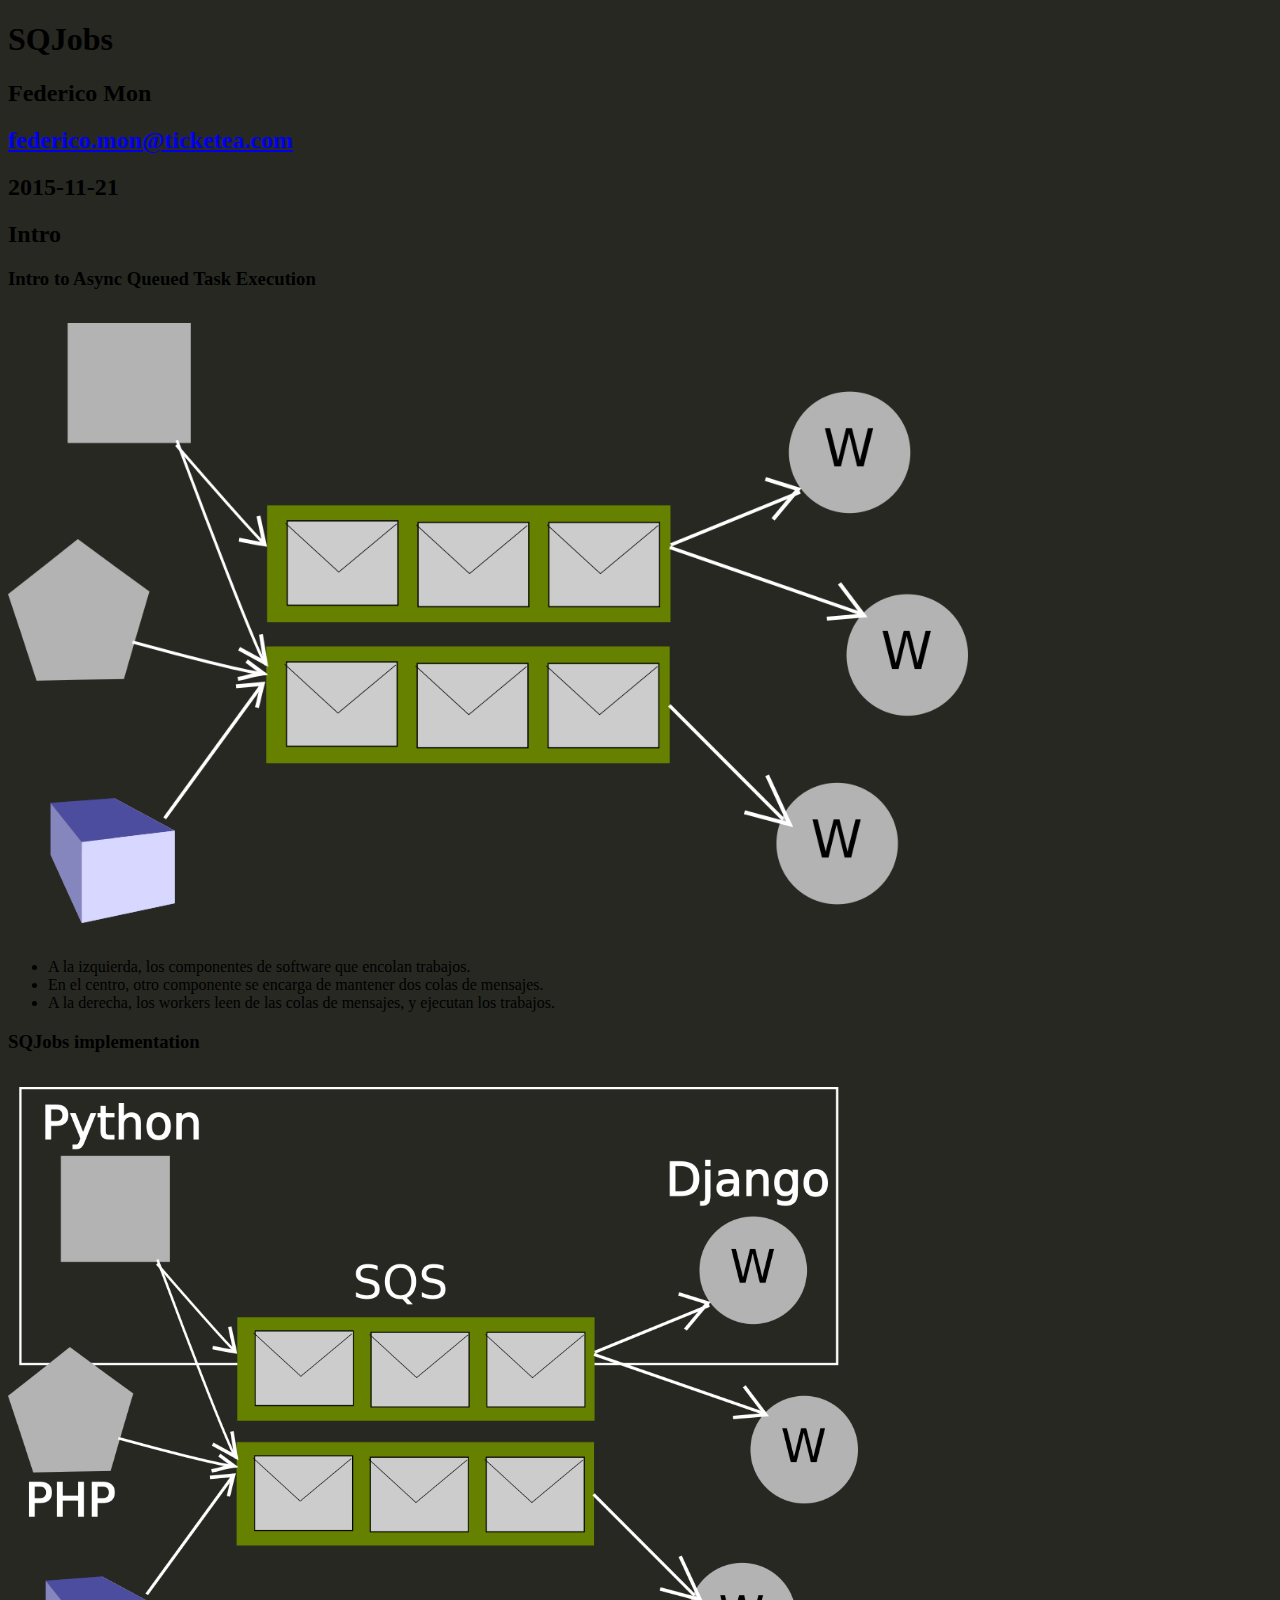
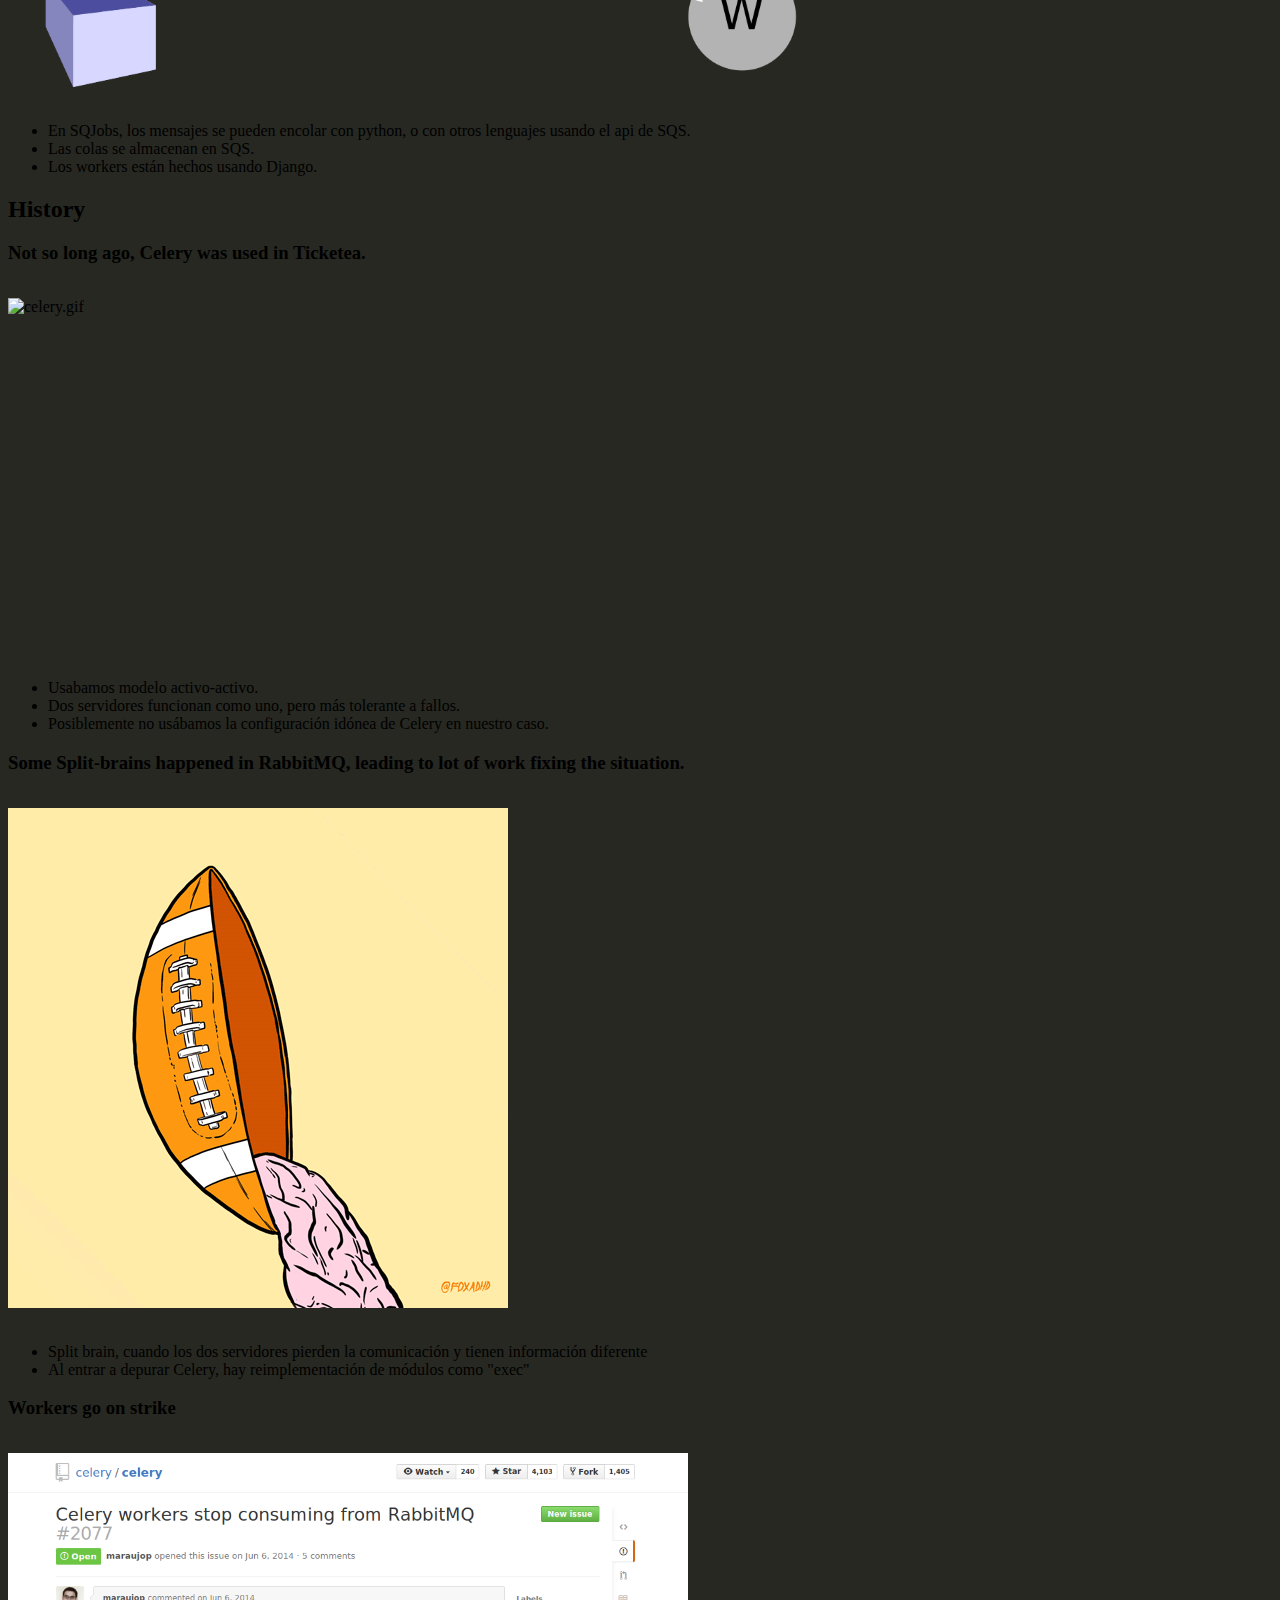
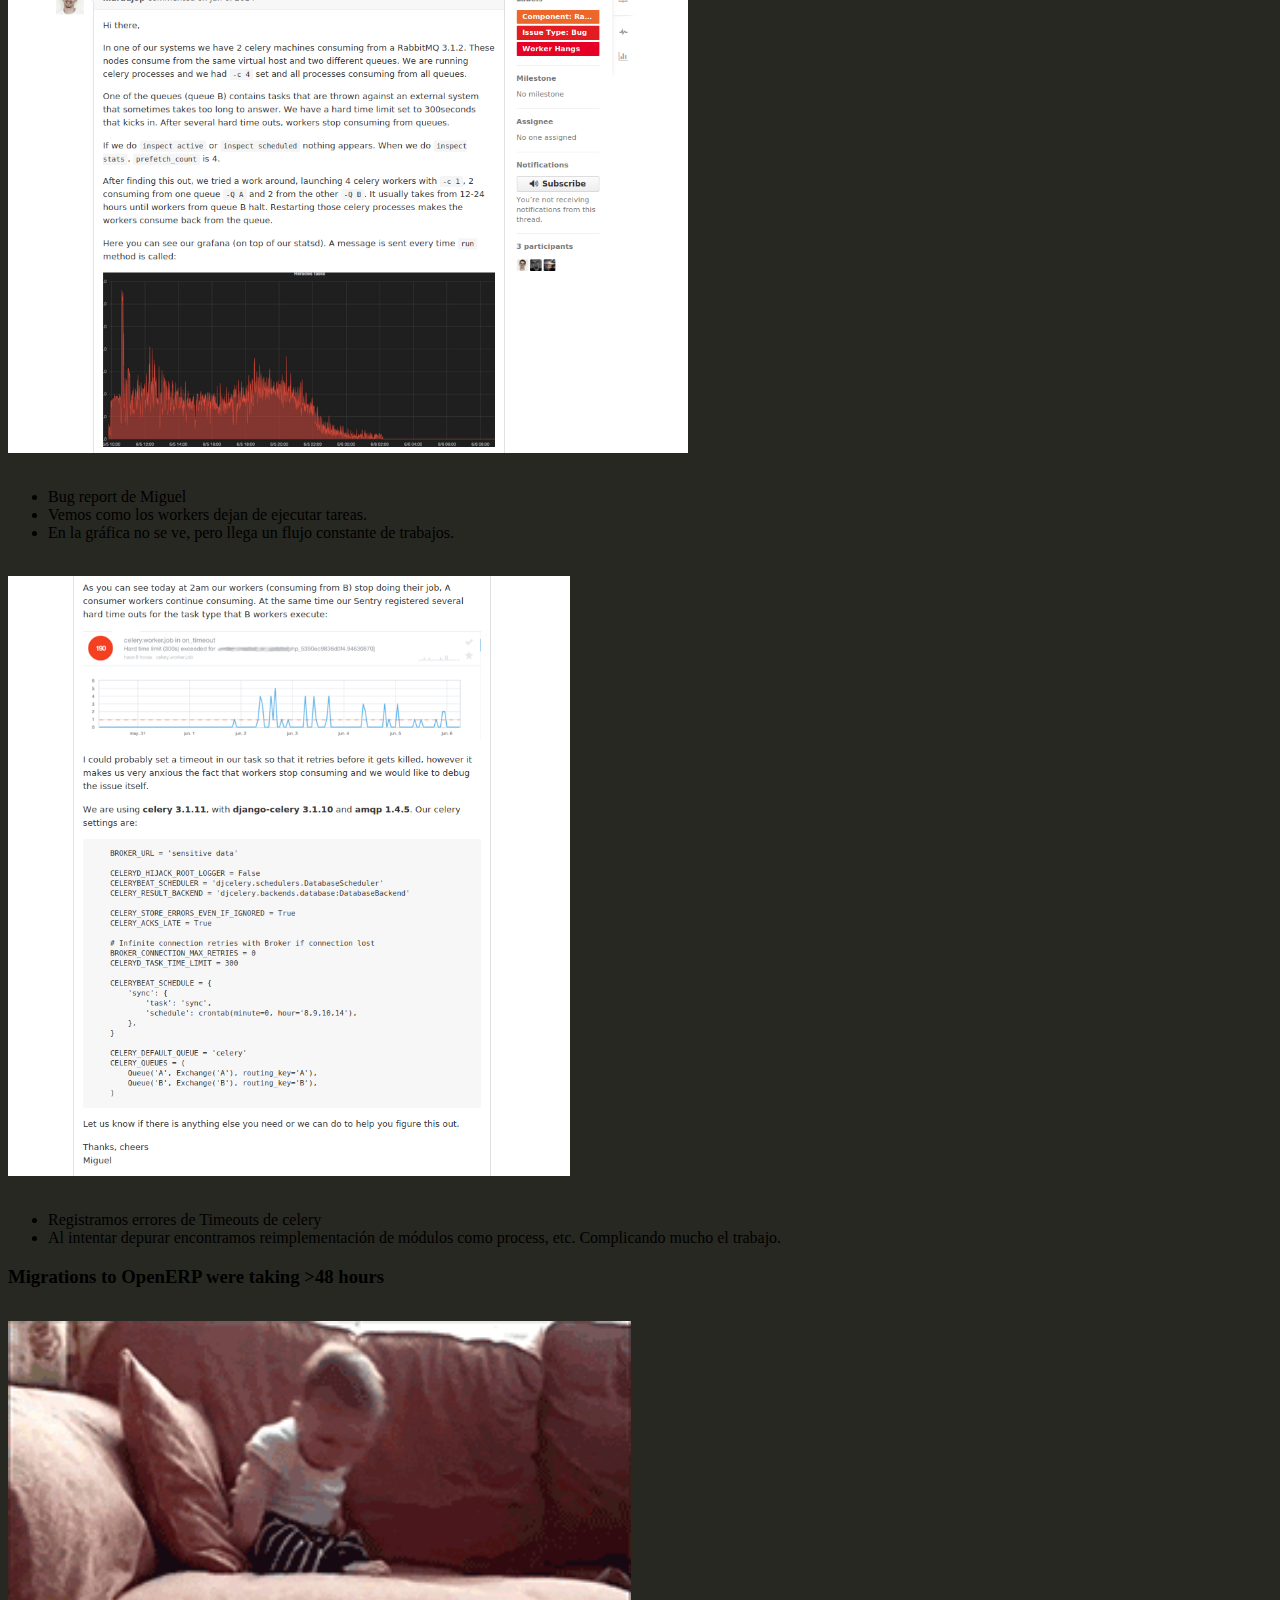
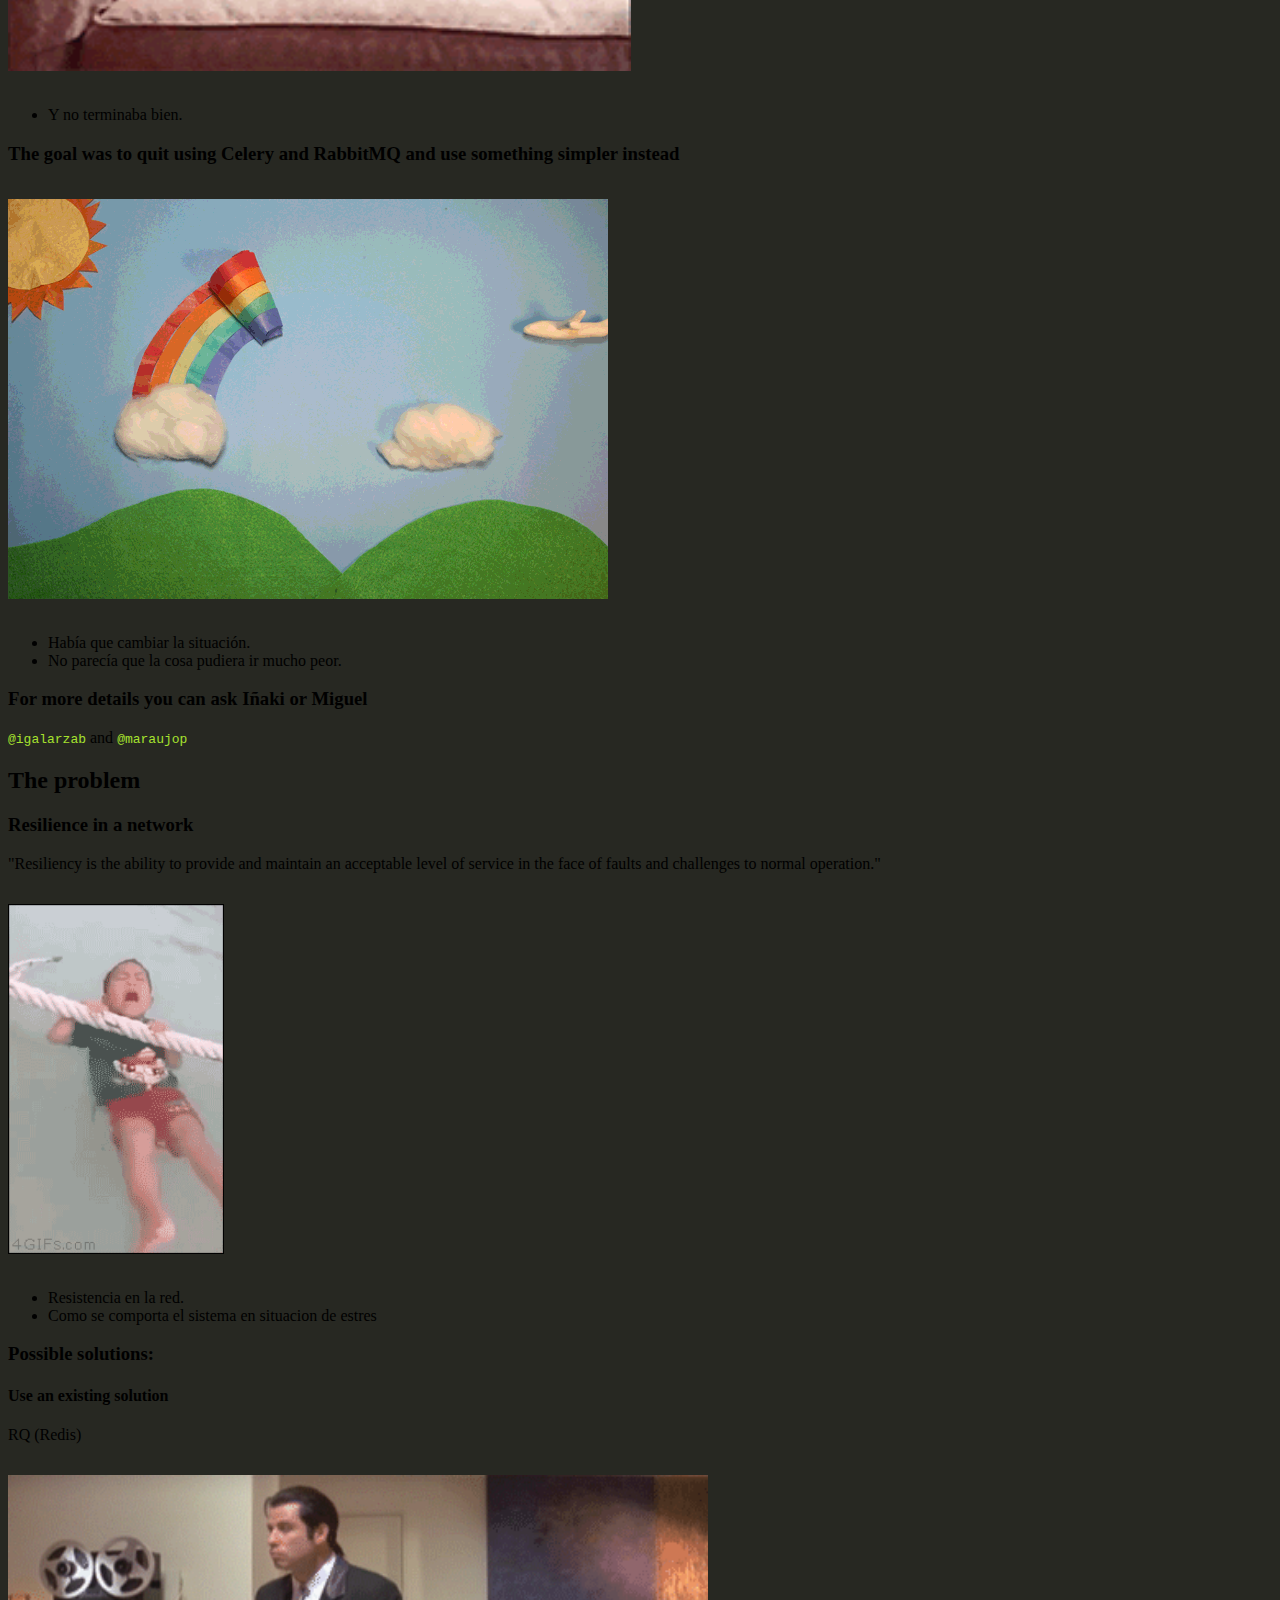
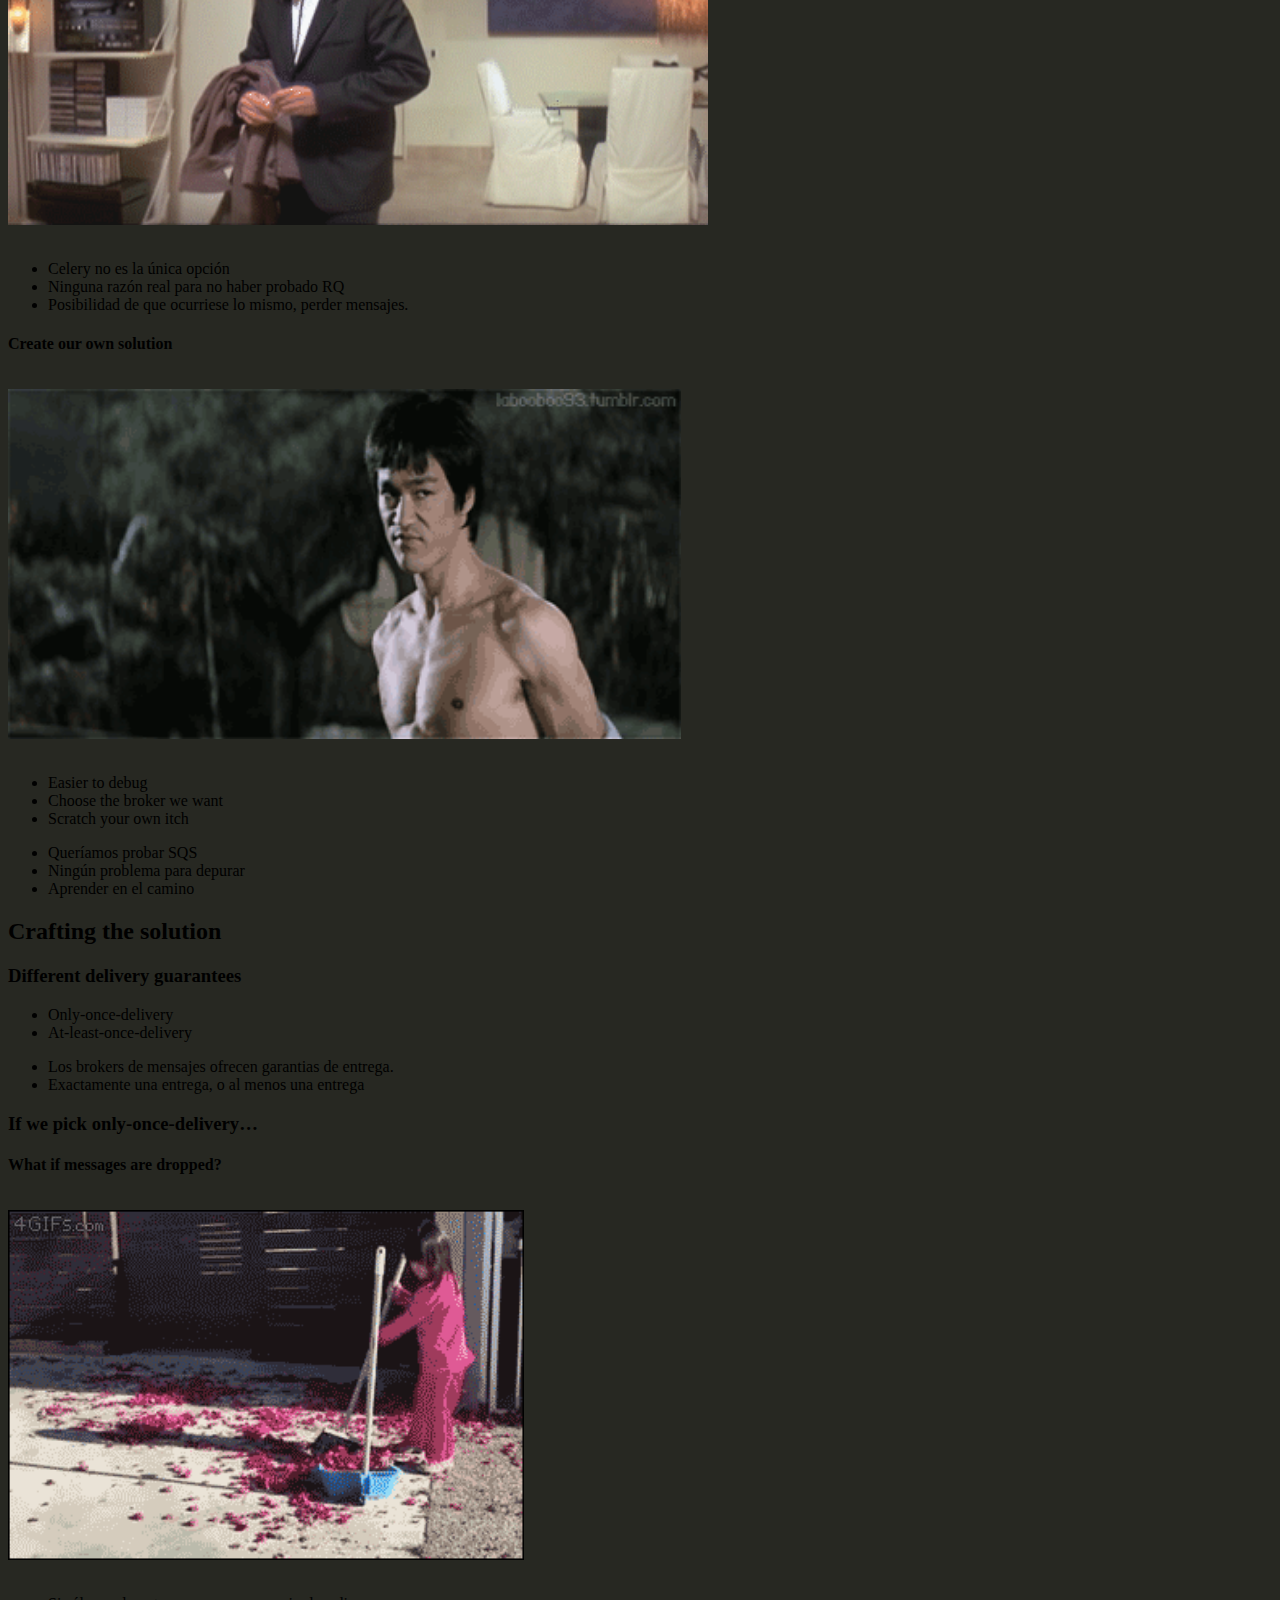
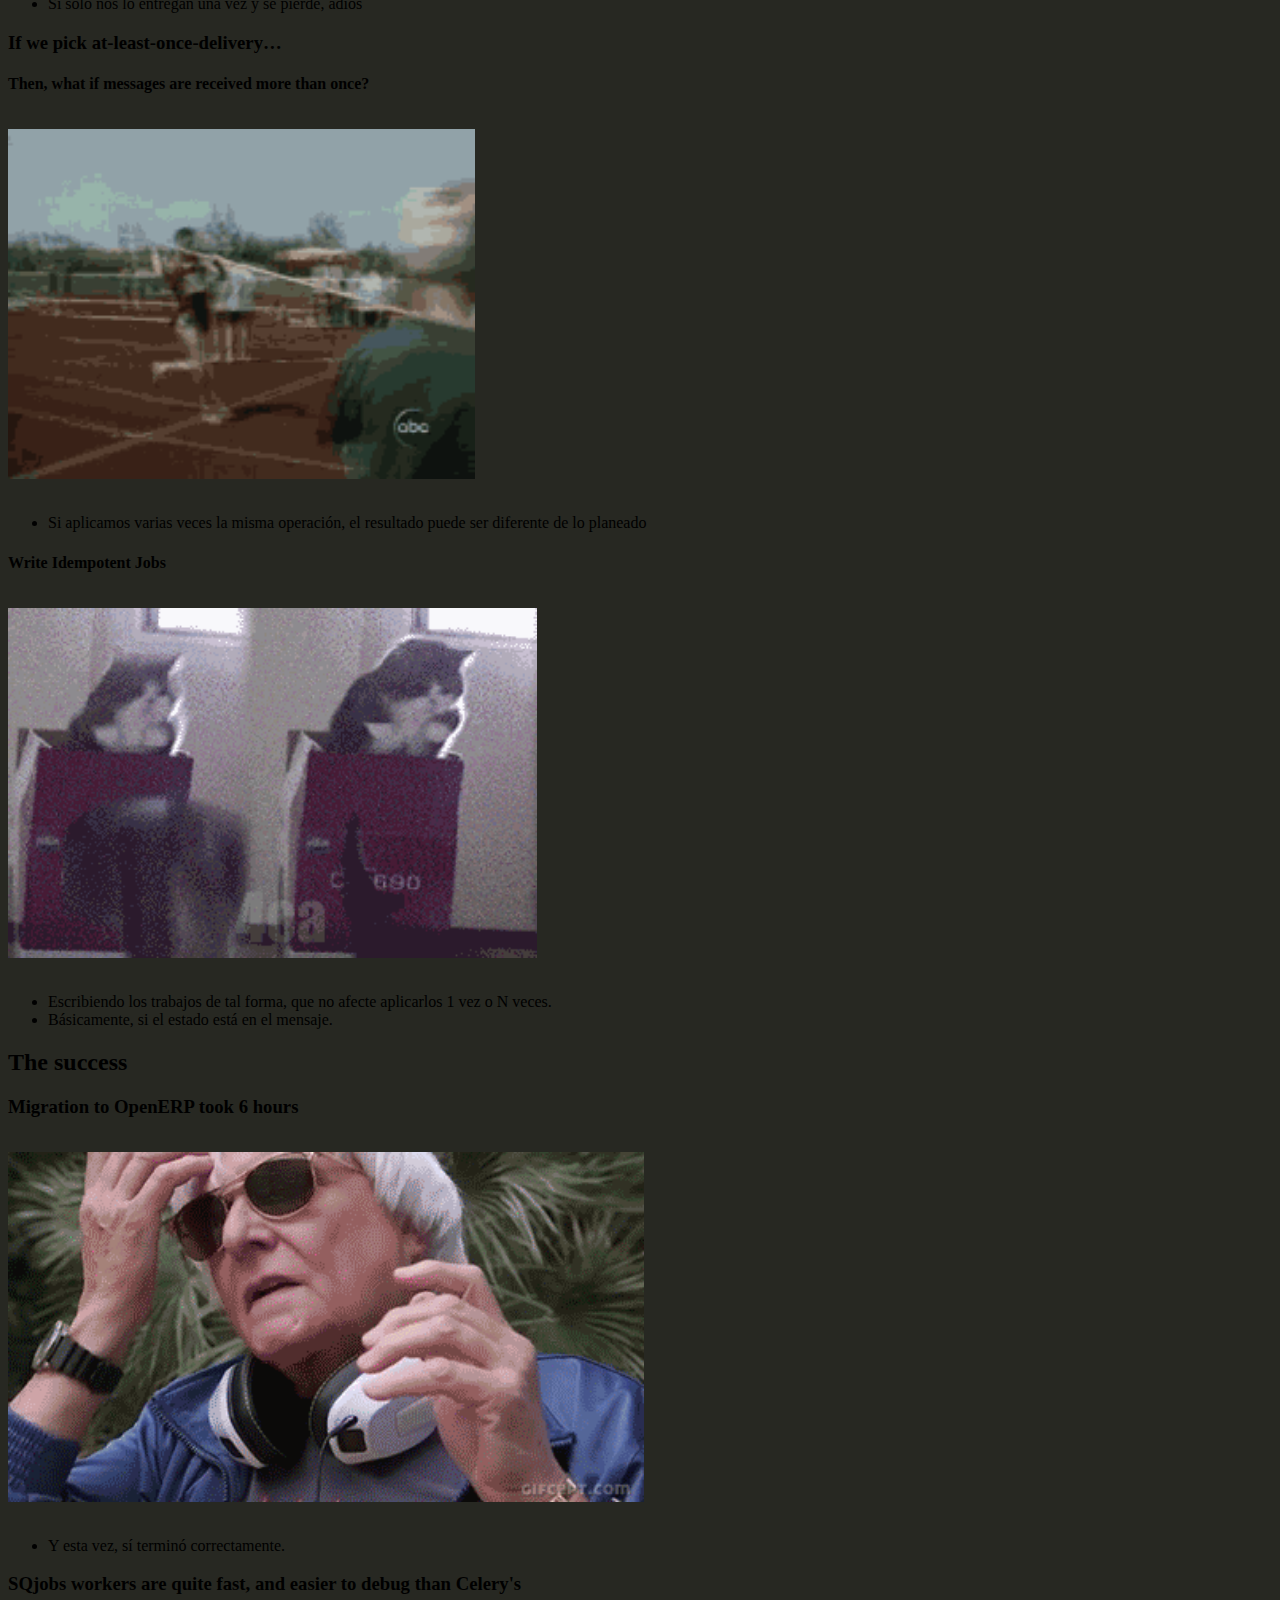
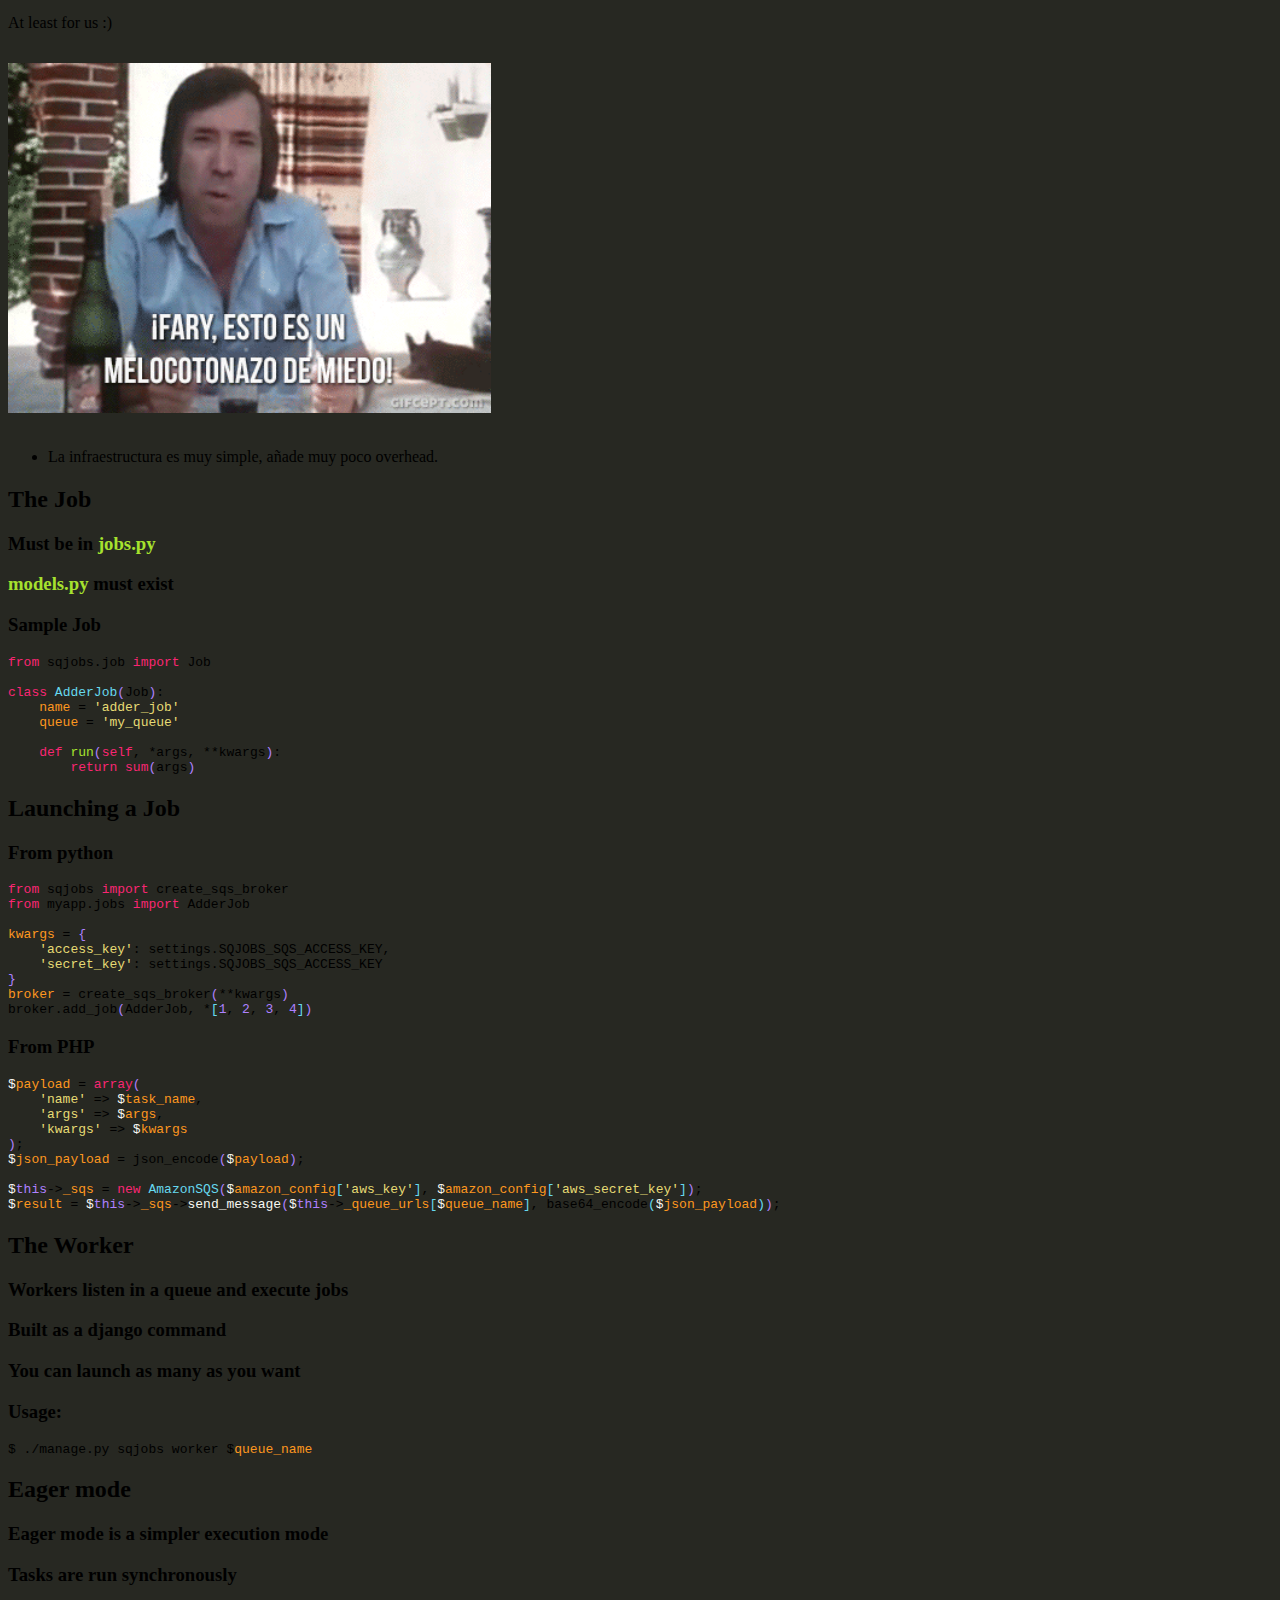
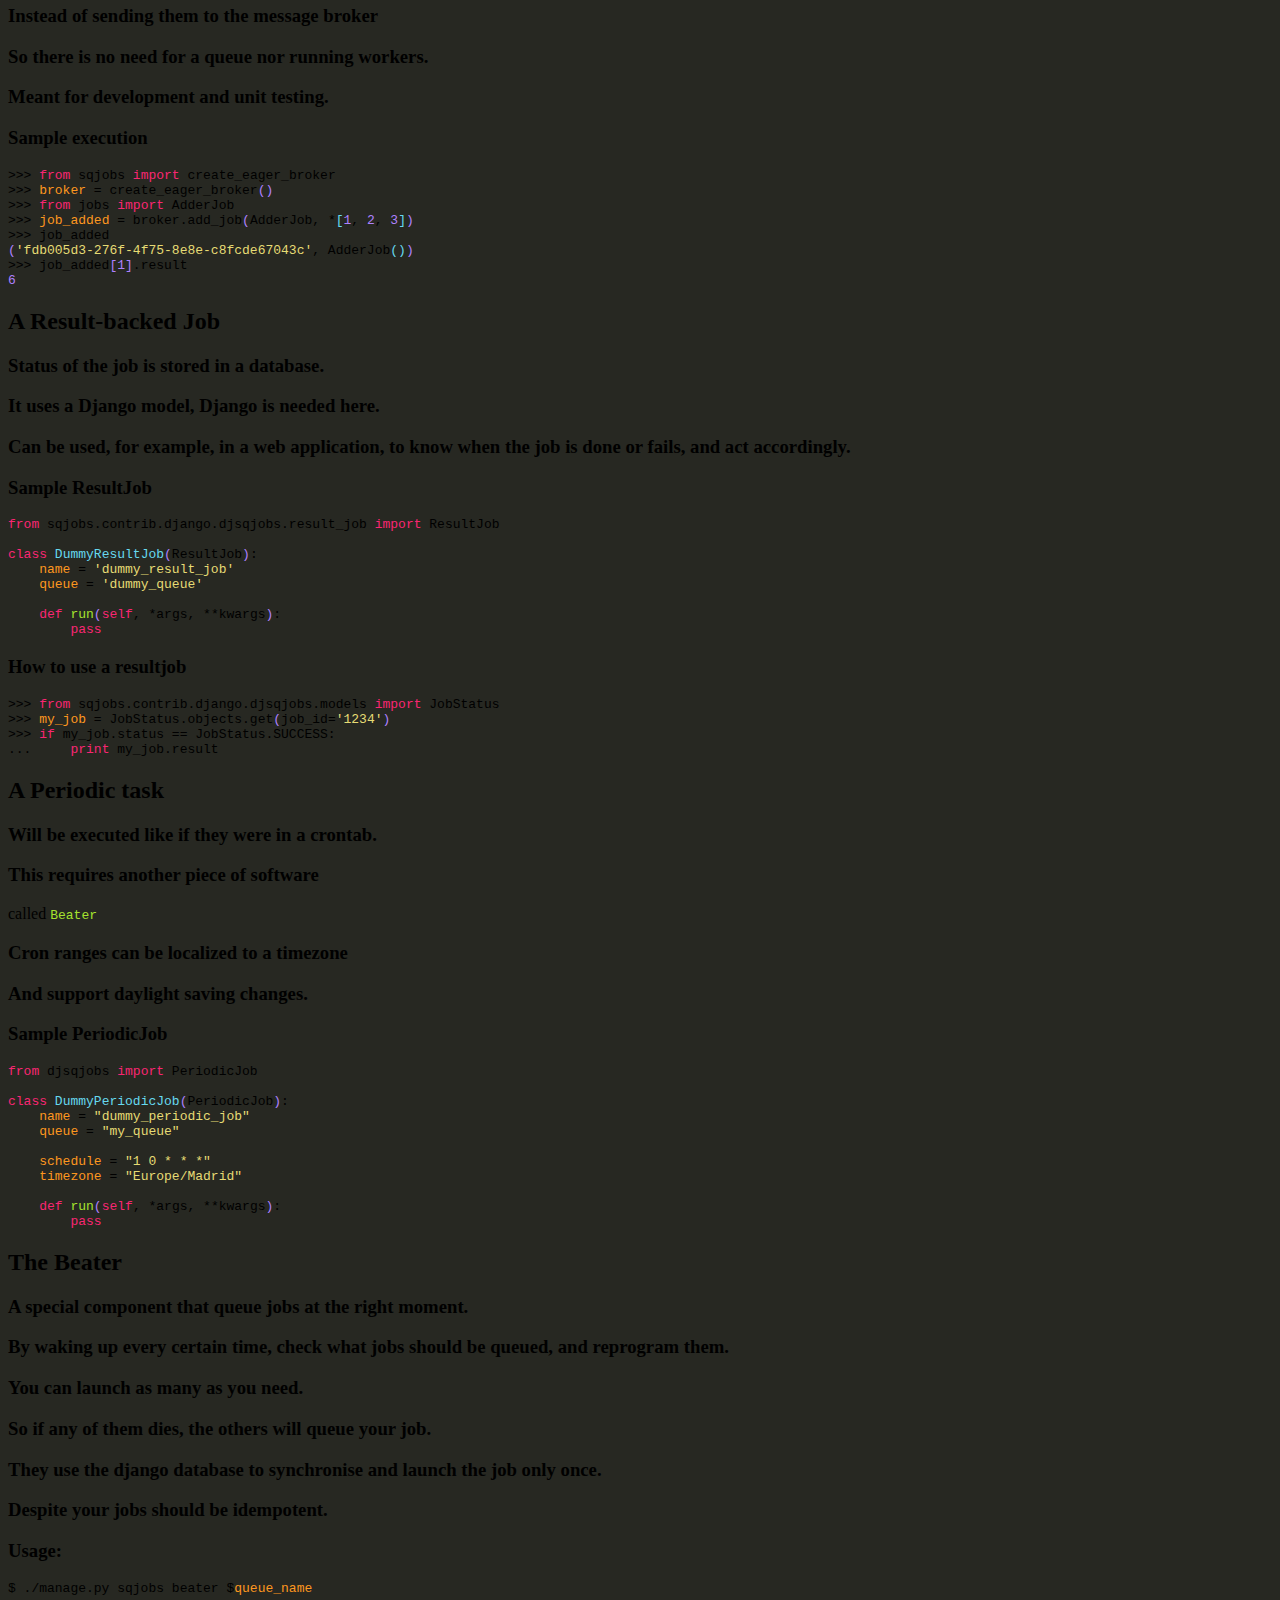
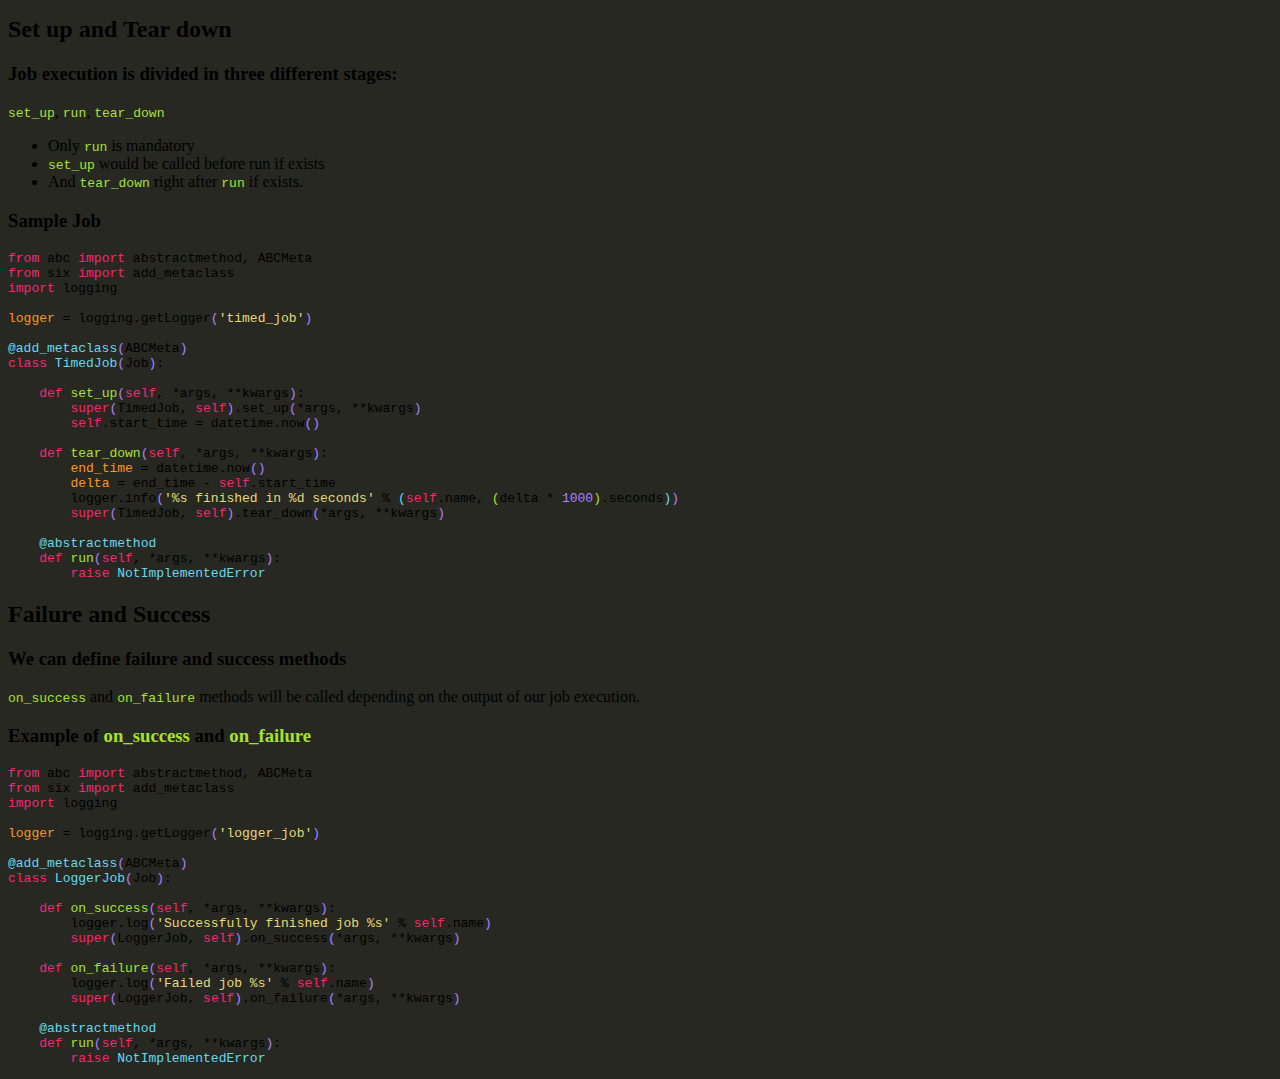
==== commit f05f1cb4: "Comments added" ====
--- a/charla.html
+++ b/charla.html
@@ -41,6 +41,14 @@
 <p><img src="./img/intro.png" alt="intro.png" />
 </p>
 </div>
+<aside class="notes">
+<ul class="org-ul">
+<li>A la izquierda, los componentes de software que encolan trabajos.</li>
+<li>En el centro, otro componente se encarga de mantener dos colas de mensajes.</li>
+<li>A la derecha, los workers leen de las colas de mensajes, y ejecutan los trabajos.</li>
+</ul>
+
+</aside>
 
 </section>
 <section id="slide-orgheadline2">
@@ -50,6 +58,16 @@
 <p><img src="./img/sqjobs1.png" alt="sqjobs1.png" />
 </p>
 </div>
+<aside class="notes">
+<ul class="org-ul">
+<li>En SQJobs, los mensajes se pueden encolar con python, o con otros lenguajes usando
+el api de SQS.</li>
+<li>Las colas se almacenan en SQS.</li>
+<li>Los workers están hechos usando Django.</li>
+</ul>
+
+</aside>
+
 
 </section>
 </section>
@@ -67,36 +85,62 @@
 </div>
 <aside class="notes">
 <ul class="org-ul">
-<li>Usabamos Celery con rabbitmq en modelo activo-activo.</li>
-<li>Dos servidores de rabbitmq que en principio funcionan como uno, pero debería
-ser más tolerante a fallos.</li>
-</ul>
-
-</aside>
-</section>
-<section id="slide-orgheadline7">
-<h3 id="orgheadline7">Some Split-brains happened in RabbitMQ, leading to lot of effort debugging the situation.</h3>
+<li>Usabamos modelo activo-activo.</li>
+<li>Dos servidores funcionan como uno, pero más tolerante a fallos.</li>
+<li>Posiblemente no usábamos la configuración idónea de Celery en nuestro caso.</li>
+</ul>
+
+</aside>
+</section>
+<section id="slide-orgheadline5">
+<h3 id="orgheadline5">Some Split-brains happened in RabbitMQ, leading to lot of work fixing the situation.</h3>
 
 <div id="orgparagraph4" class="figure">
 <p><img src="./img/brain.gif" alt="brain.gif" />
 </p>
 </div>
-</section>
-<section id="slide-orgheadline5">
-<h4 id="orgheadline5"></h4>
+<aside class="notes">
+<ul class="org-ul">
+<li>Split brain, cuando los dos servidores pierden la comunicación
+y tienen información diferente</li>
+<li>Al entrar a depurar Celery, hay reimplementación de módulos
+como "exec"</li>
+</ul>
+
+</aside>
+</section>
+<section id="slide-orgheadline6">
+<h3 id="orgheadline6">Workers go on strike</h3>
 
 <div id="orgparagraph5" class="figure">
 <p><img src="./img/maraujop1.png" alt="maraujop1.png" />
 </p>
 </div>
-</section>
-<section id="slide-orgheadline6">
-<h4 id="orgheadline6"></h4>
+<aside class="notes">
+<ul class="org-ul">
+<li>Bug report de Miguel</li>
+<li>Vemos como los workers dejan de ejecutar tareas.</li>
+<li>En la gráfica no se ve, pero llega un flujo
+constante de trabajos.</li>
+</ul>
+
+</aside>
+</section>
+<section id="slide-orgheadline7">
+<h3 id="orgheadline7"></h3>
 
 <div id="orgparagraph6" class="figure">
 <p><img src="./img/maraujop2.png" alt="maraujop2.png" />
 </p>
 </div>
+<aside class="notes">
+<ul class="org-ul">
+<li>Registramos errores de Timeouts de celery</li>
+<li>Al intentar depurar encontramos reimplementación de
+módulos como process, etc. Complicando mucho el trabajo.</li>
+</ul>
+
+</aside>
 
 </section>
 <section id="slide-orgheadline8">
@@ -106,6 +150,13 @@
 <p><img src="./img/sleepy.gif" alt="sleepy.gif" />
 </p>
 </div>
+<aside class="notes">
+<ul class="org-ul">
+<li>Y no terminaba bien.</li>
+</ul>
+
+</aside>
+
 
 </section>
 <section id="slide-orgheadline9">
@@ -115,6 +166,13 @@
 <p><img src="./img/rainbow.gif" alt="rainbow.gif" />
 </p>
 </div>
+<aside class="notes">
+<ul class="org-ul">
+<li>Había que cambiar la situación.</li>
+<li>No parecía que la cosa pudiera ir mucho peor.</li>
+</ul>
+
+</aside>
 
 
 </section>
@@ -142,6 +200,14 @@
 <p><img src="./img/outage.gif" alt="outage.gif" />
 </p>
 </div>
+<aside class="notes">
+<ul class="org-ul">
+<li>Resistencia en la red.</li>
+<li>Como se comporta el sistema en situacion de estres</li>
+</ul>
+
+</aside>
+
 
 </section>
 <section id="slide-orgheadline15">
@@ -158,6 +224,15 @@
 <p><img src="./img/confused.gif" alt="confused.gif" />
 </p>
 </div>
+<aside class="notes">
+<ul class="org-ul">
+<li>Celery no es la única opción</li>
+<li>Ninguna razón real para no haber probado RQ</li>
+<li>Posibilidad de que ocurriese lo mismo, perder mensajes.</li>
+</ul>
+
+</aside>
+
 </section>
 <section id="slide-orgheadline14">
 <h4 id="orgheadline14">Create our own solution</h4>
@@ -172,7 +247,14 @@
 <li>Scratch your own itch</li>
 
 </ul>
-
+<aside class="notes">
+<ul class="org-ul">
+<li>Queríamos probar SQS</li>
+<li>Ningún problema para depurar</li>
+<li>Aprender en el camino</li>
+</ul>
+
+</aside>
 
 </section>
 </section>
@@ -188,6 +270,14 @@
 <li>At-least-once-delivery</li>
 
 </ul>
+<aside class="notes">
+<ul class="org-ul">
+<li>Los brokers de mensajes ofrecen garantias de entrega.</li>
+<li>Exactamente una entrega, o al menos una entrega</li>
+</ul>
+
+</aside>
+
 </section>
 <section id="slide-orgheadline19">
 <h3 id="orgheadline19">If we pick only-once-delivery&#x2026;</h3>
@@ -200,6 +290,12 @@
 <p><img src="./img/messages_dropped.gif" alt="messages_dropped.gif" />
 </p>
 </div>
+<aside class="notes">
+<ul class="org-ul">
+<li>Si sólo nos lo entregan una vez y se pierde, adios</li>
+</ul>
+
+</aside>
 
 </section>
 <section id="slide-orgheadline22">
@@ -213,6 +309,14 @@
 <p><img src="./img/double_fail.gif" alt="double_fail.gif" />
 </p>
 </div>
+<aside class="notes">
+<ul class="org-ul">
+<li>Si aplicamos varias veces la misma operación,
+el resultado puede ser diferente de lo planeado</li>
+</ul>
+
+</aside>
+
 </section>
 <section id="slide-orgheadline21">
 <h4 id="orgheadline21">Write Idempotent Jobs</h4>
@@ -221,6 +325,14 @@
 <p><img src="./img/idem.gif" alt="idem.gif" />
 </p>
 </div>
+<aside class="notes">
+<ul class="org-ul">
+<li>Escribiendo los trabajos de tal forma, que no
+afecte aplicarlos 1 vez o N veces.</li>
+<li>Básicamente, si el estado está en el mensaje.</li>
+</ul>
+
+</aside>
 
 </section>
 </section>
@@ -236,6 +348,13 @@
 <p><img src="./img/yes.gif" alt="yes.gif" />
 </p>
 </div>
+<aside class="notes">
+<ul class="org-ul">
+<li>Y esta vez, sí terminó correctamente.</li>
+</ul>
+
+</aside>
+
 </section>
 <section id="slide-orgheadline25">
 <h3 id="orgheadline25">SQjobs workers are quite fast, and easier to debug than Celery's</h3>
@@ -247,6 +366,14 @@
 <p><img src="./img/melocotonazo.gif" alt="melocotonazo.gif" />
 </p>
 </div>
+<aside class="notes">
+<ul class="org-ul">
+<li>La infraestructura es muy simple,
+añade muy poco overhead.</li>
+</ul>
+
+</aside>
+
 
 </section>
 </section>
@@ -319,27 +446,51 @@
 </section>
 </section>
 <section>
+<section id="slide-orgheadline38">
+<h2 id="orgheadline38">The Worker</h2>
+<div class="outline-text-2" id="text-orgheadline38">
+</div></section>
+<section id="slide-orgheadline34">
+<h3 id="orgheadline34">Workers listen in a queue and execute jobs</h3>
+</section>
+<section id="slide-orgheadline35">
+<h3 id="orgheadline35">Built as a django command</h3>
+</section>
+<section id="slide-orgheadline36">
+<h3 id="orgheadline36">You can launch as many as you want</h3>
+</section>
+<section id="slide-orgheadline37">
+<h3 id="orgheadline37">Usage:</h3>
+<div class="org-src-container">
+
+<pre  class="src src-bash">$ ./manage.py sqjobs worker $<span style="color: #FD971F;">queue_name</span>
+</pre>
+</div>
+
+</section>
+</section>
+<section>
+<section id="slide-orgheadline45">
+<h2 id="orgheadline45">Eager mode</h2>
+<div class="outline-text-2" id="text-orgheadline45">
+</div></section>
+<section id="slide-orgheadline39">
+<h3 id="orgheadline39">Eager mode is a simpler execution mode</h3>
+</section>
 <section id="slide-orgheadline40">
-<h2 id="orgheadline40">Eager mode</h2>
-<div class="outline-text-2" id="text-orgheadline40">
-</div></section>
-<section id="slide-orgheadline34">
-<h3 id="orgheadline34">Eager mode is a simpler execution mode</h3>
-</section>
-<section id="slide-orgheadline35">
-<h3 id="orgheadline35">Tasks are run synchronously</h3>
-</section>
-<section id="slide-orgheadline36">
-<h3 id="orgheadline36">By the broker itself</h3>
-</section>
-<section id="slide-orgheadline37">
-<h3 id="orgheadline37">So there is no need for a queue nor running workers.</h3>
-</section>
-<section id="slide-orgheadline38">
-<h3 id="orgheadline38">Meant for development and unit testing.</h3>
-</section>
-<section id="slide-orgheadline39">
-<h3 id="orgheadline39">Sample execution</h3>
+<h3 id="orgheadline40">Tasks are run synchronously</h3>
+</section>
+<section id="slide-orgheadline41">
+<h3 id="orgheadline41">Instead of sending them to the message broker</h3>
+</section>
+<section id="slide-orgheadline42">
+<h3 id="orgheadline42">So there is no need for a queue nor running workers.</h3>
+</section>
+<section id="slide-orgheadline43">
+<h3 id="orgheadline43">Meant for development and unit testing.</h3>
+</section>
+<section id="slide-orgheadline44">
+<h3 id="orgheadline44">Sample execution</h3>
 <div class="org-src-container">
 
 <pre  class="src src-python">&gt;&gt;&gt; <span style="color: #F92672;">from</span> sqjobs <span style="color: #F92672;">import</span> create_eager_broker
@@ -356,30 +507,6 @@
 </section>
 </section>
 <section>
-<section id="slide-orgheadline45">
-<h2 id="orgheadline45">The Worker</h2>
-<div class="outline-text-2" id="text-orgheadline45">
-</div></section>
-<section id="slide-orgheadline41">
-<h3 id="orgheadline41">Workers listen in a queue and execute jobs</h3>
-</section>
-<section id="slide-orgheadline42">
-<h3 id="orgheadline42">Built as a django command</h3>
-</section>
-<section id="slide-orgheadline43">
-<h3 id="orgheadline43">You can launch as many as you want</h3>
-</section>
-<section id="slide-orgheadline44">
-<h3 id="orgheadline44">Usage:</h3>
-<div class="org-src-container">
-
-<pre  class="src src-bash">$ ./manage.py sqjobs worker $<span style="color: #FD971F;">queue_name</span>
-</pre>
-</div>
-
-</section>
-</section>
-<section>
 <section id="slide-orgheadline51">
 <h2 id="orgheadline51">A Result-backed Job</h2>
 <div class="outline-text-2" id="text-orgheadline51">
@@ -407,6 +534,7 @@
         <span style="color: #F92672;">pass</span>
 </pre>
 </div>
+
 </section>
 <section id="slide-orgheadline50">
 <h3 id="orgheadline50">How to use a resultjob</h3>
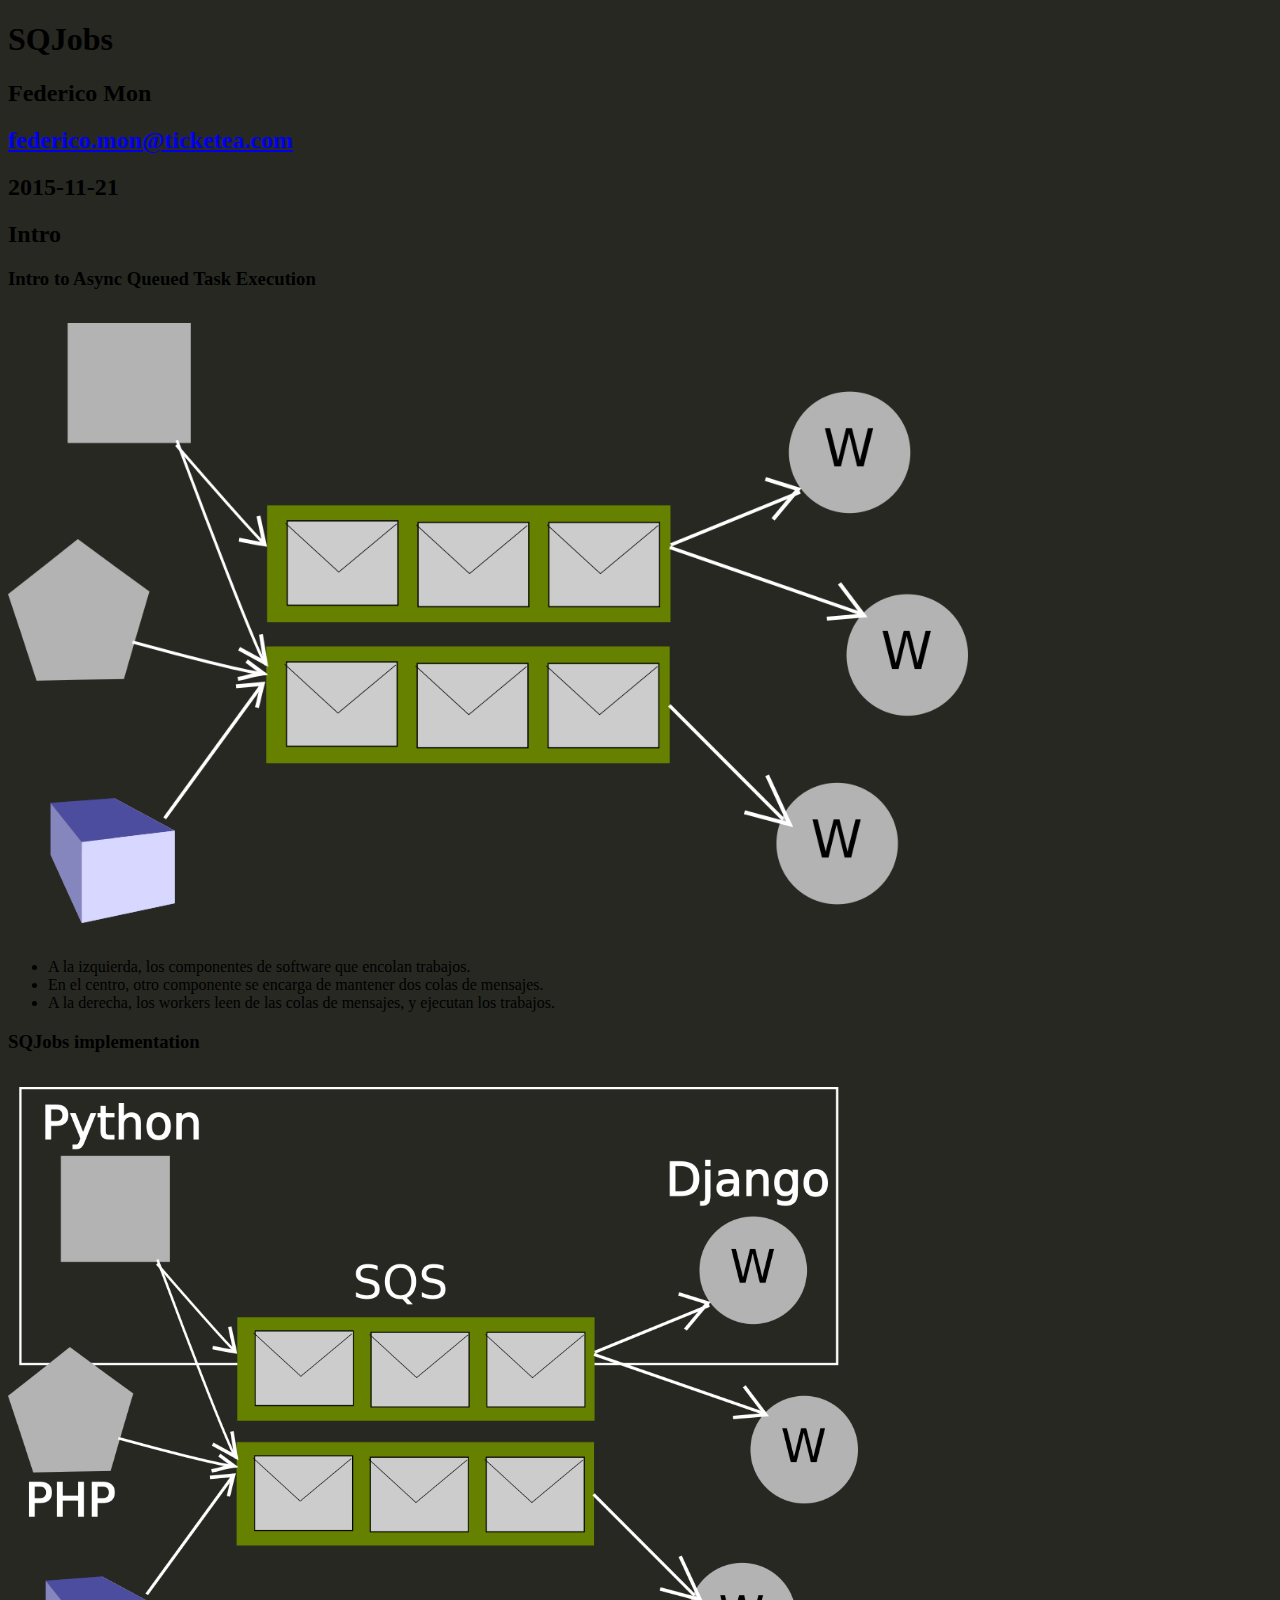
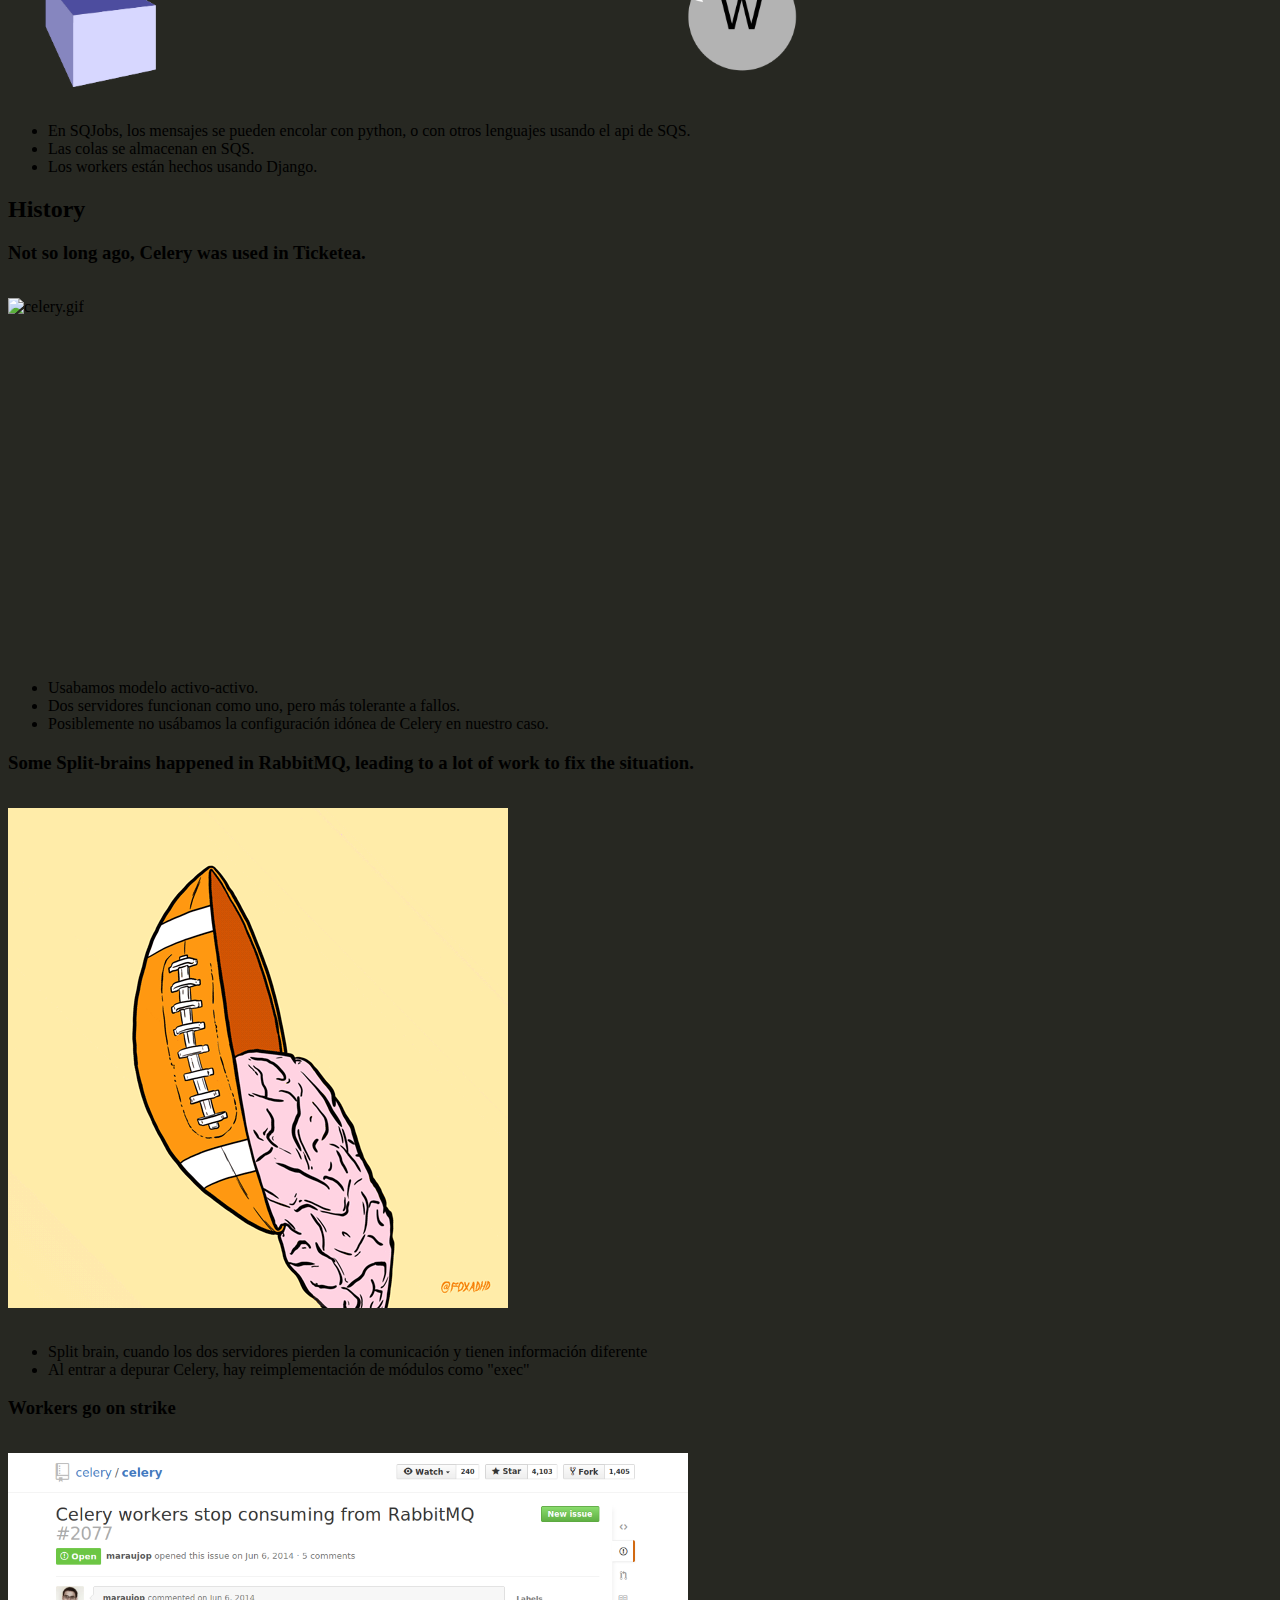
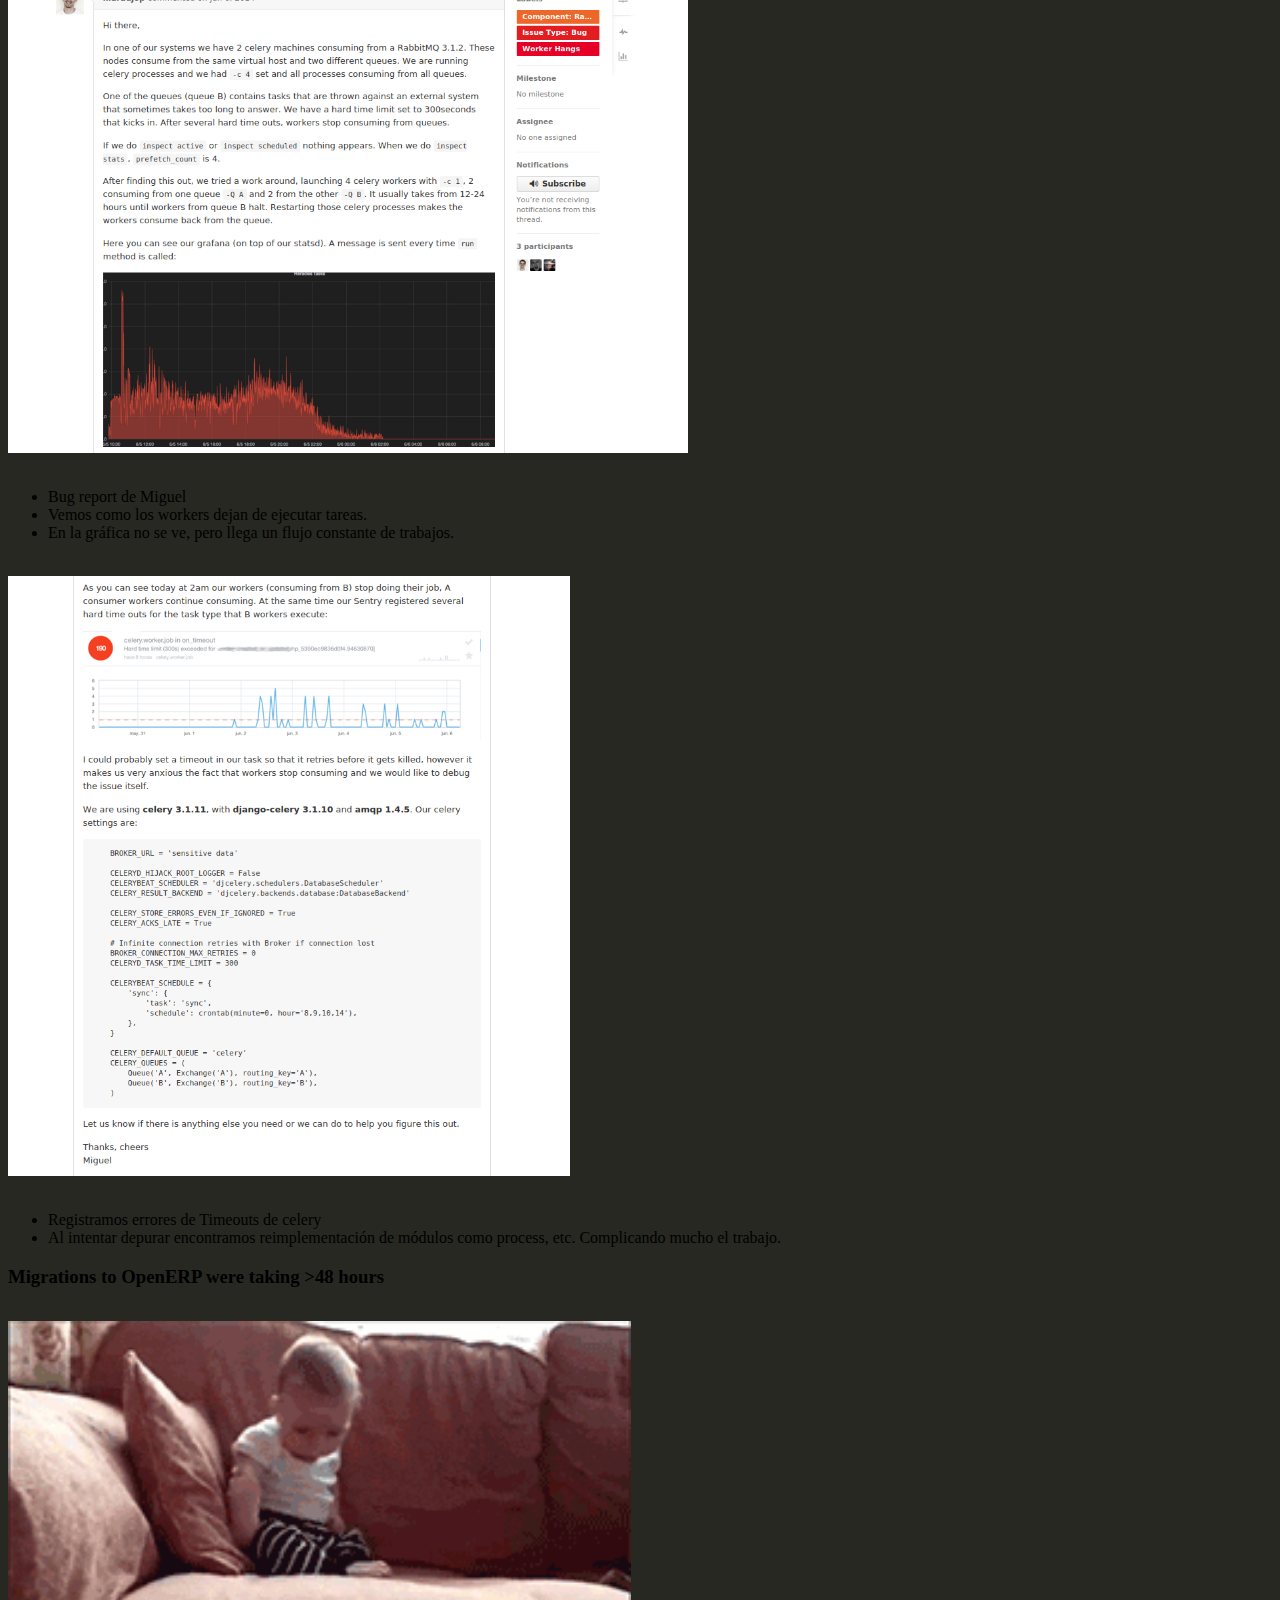
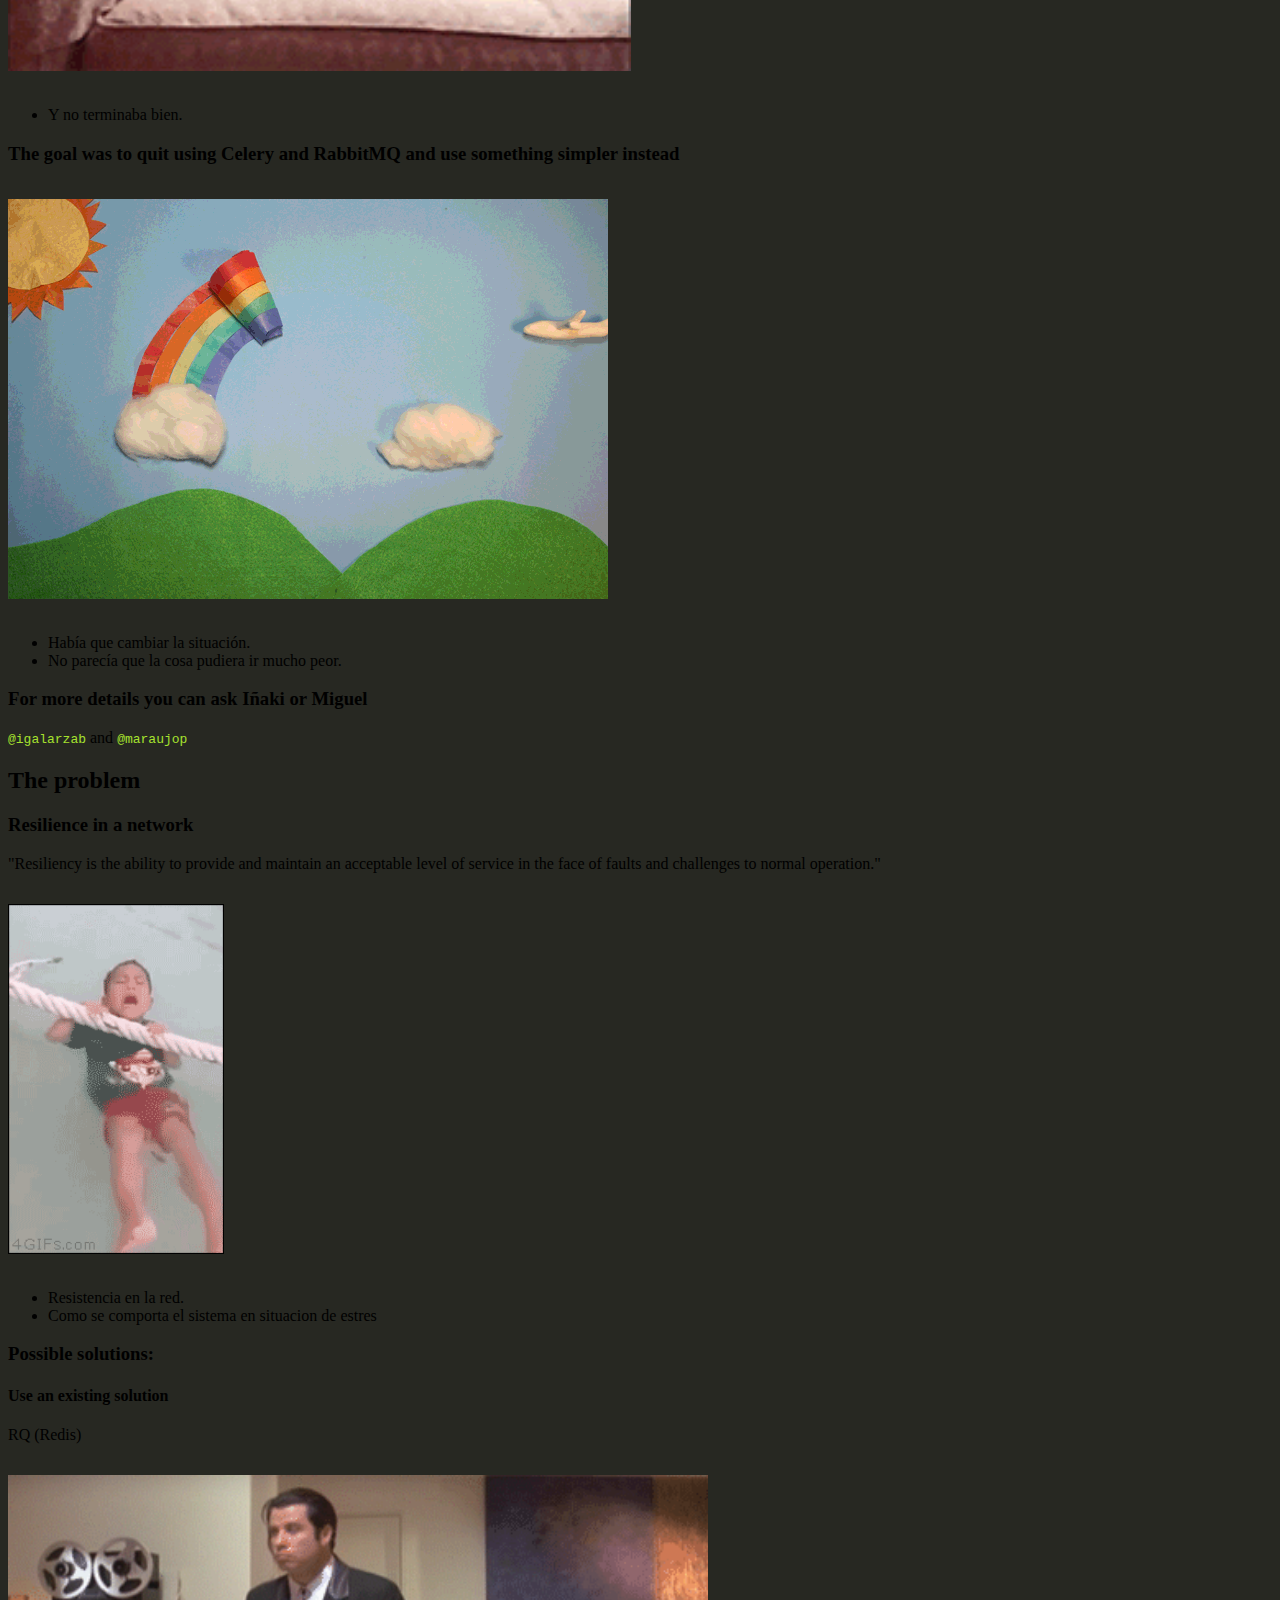
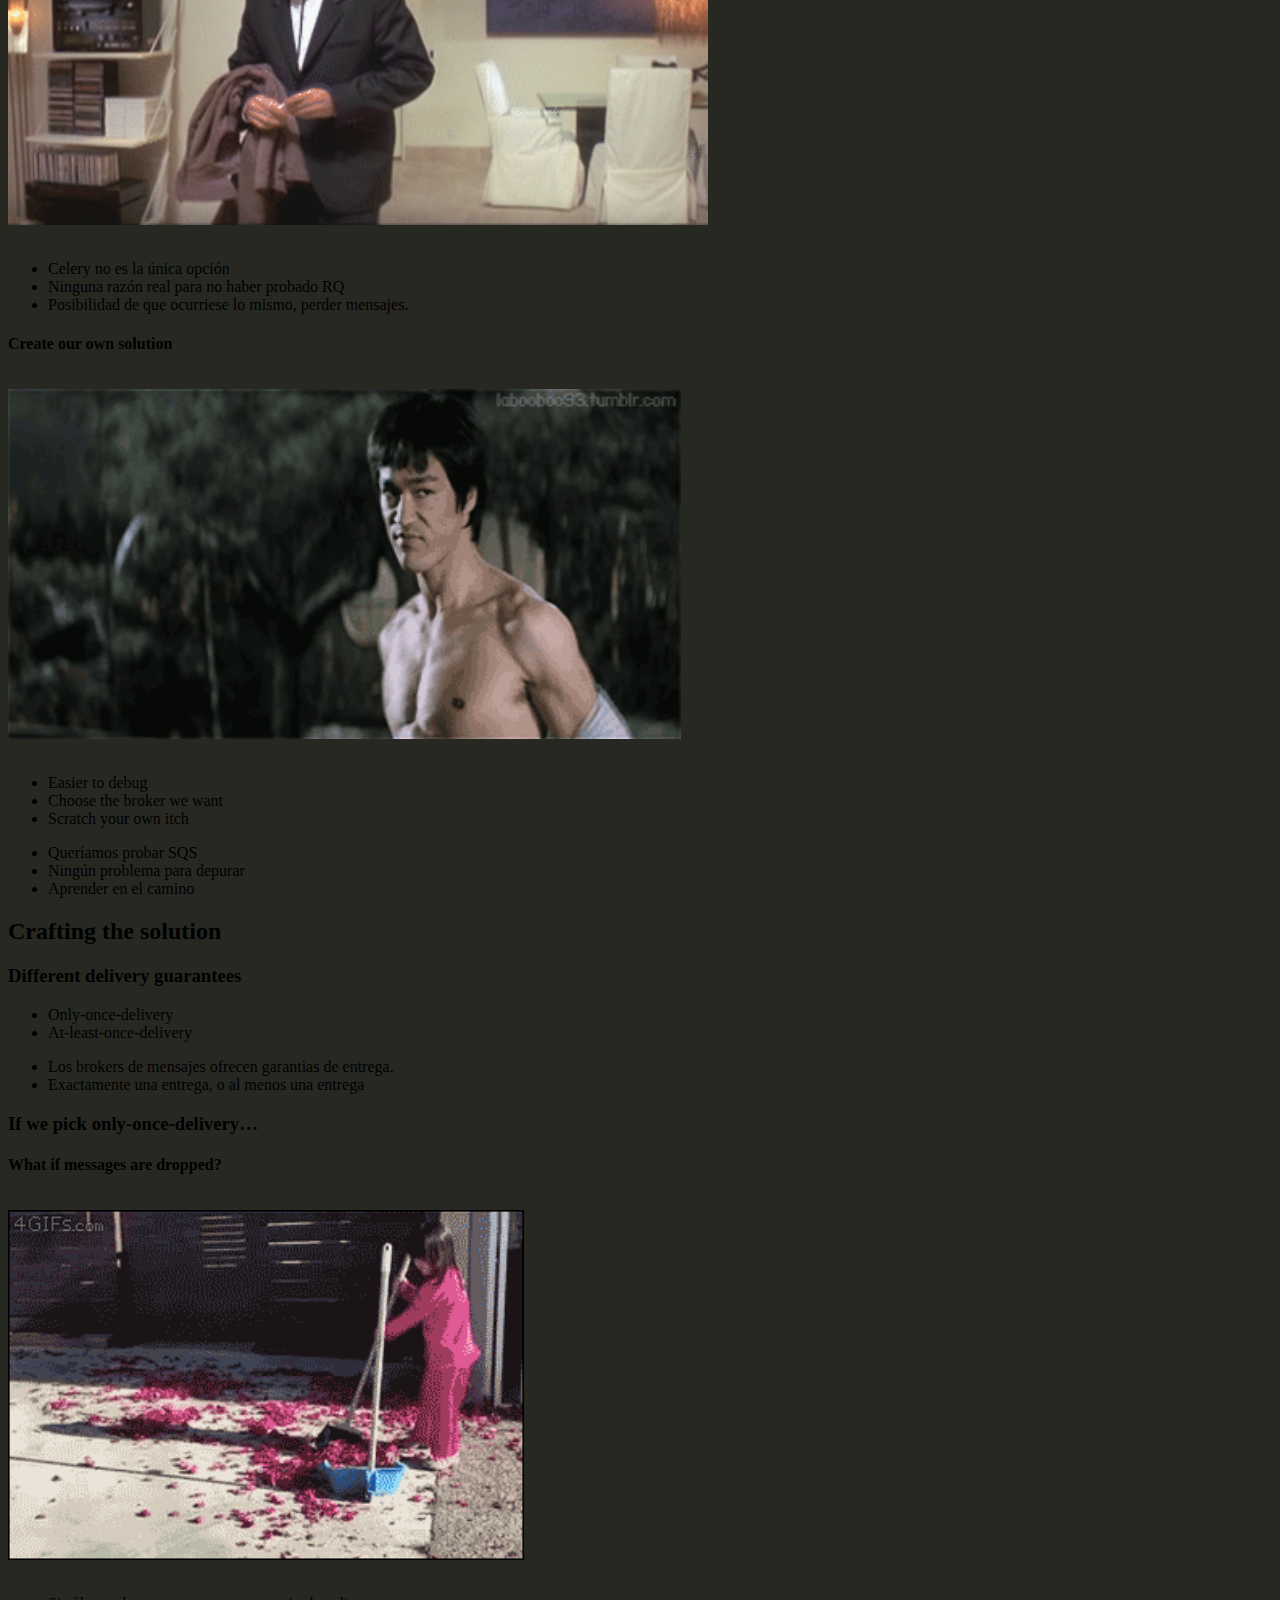
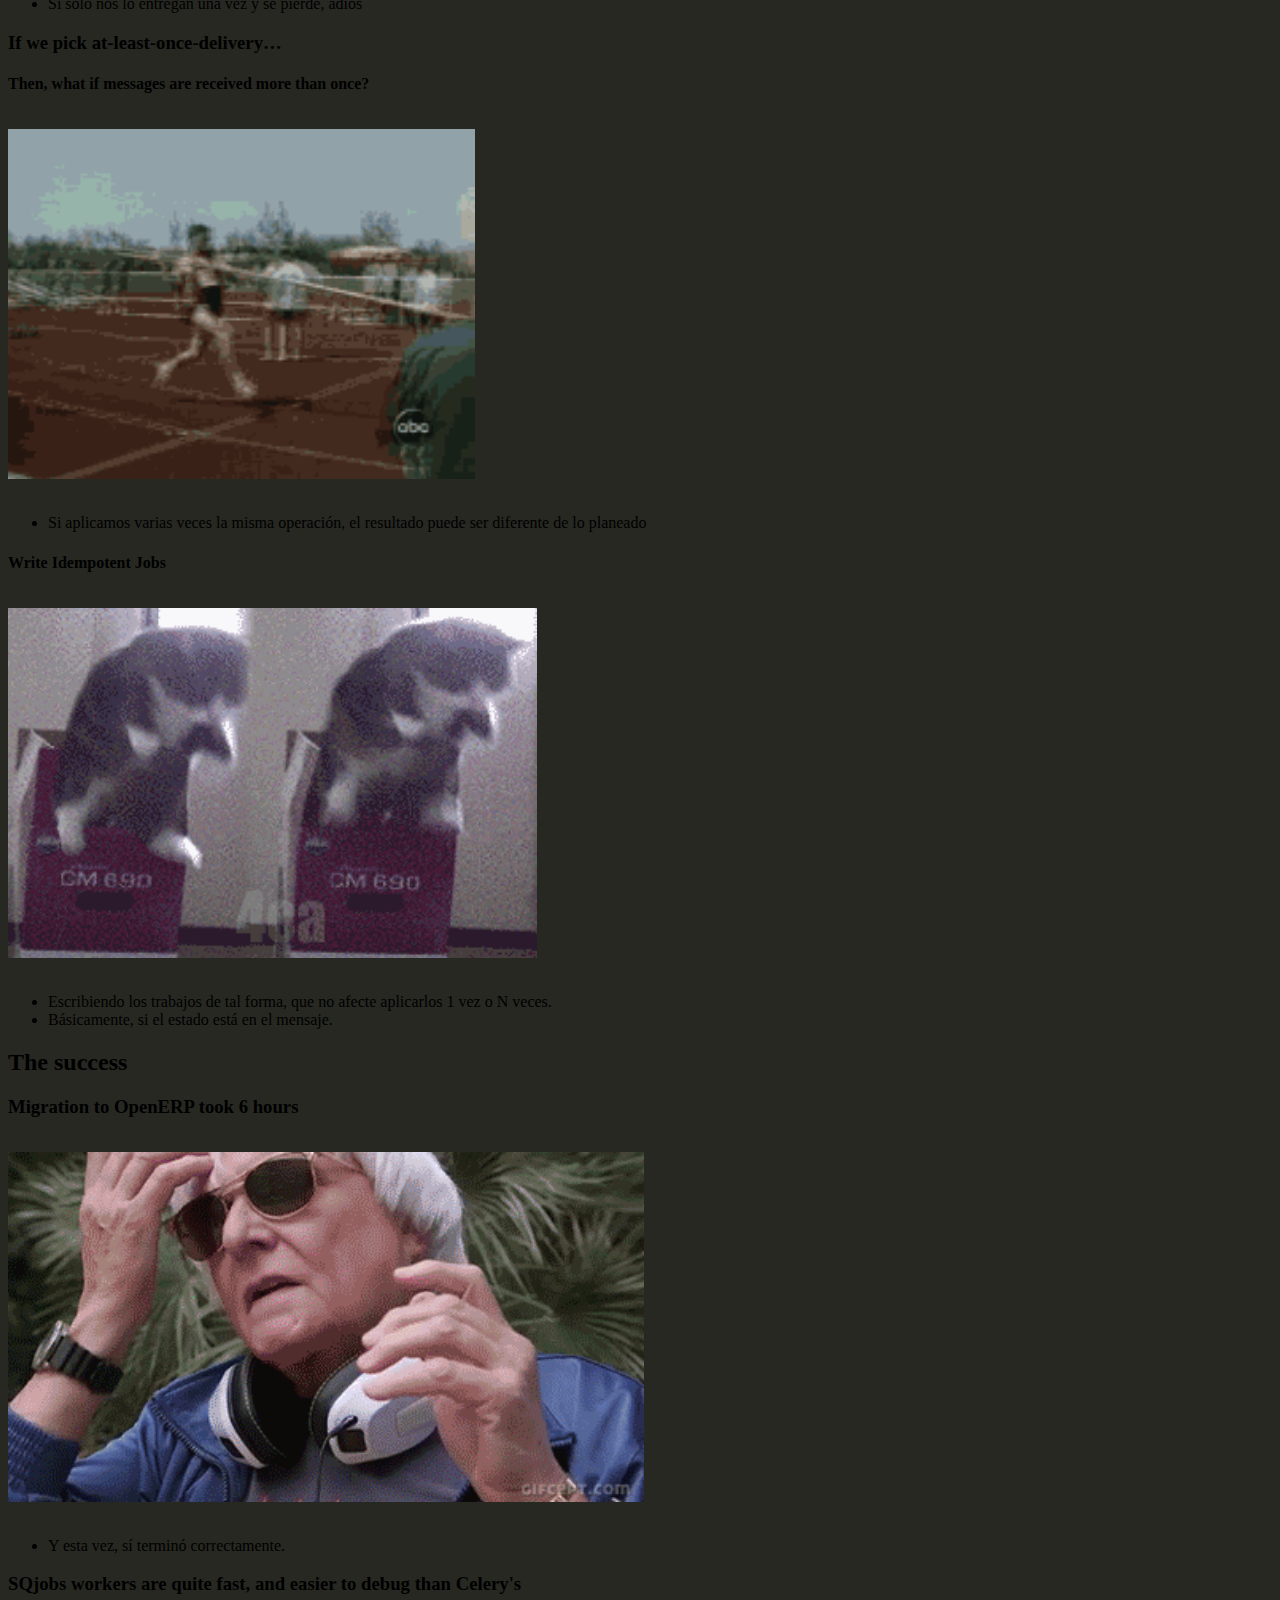
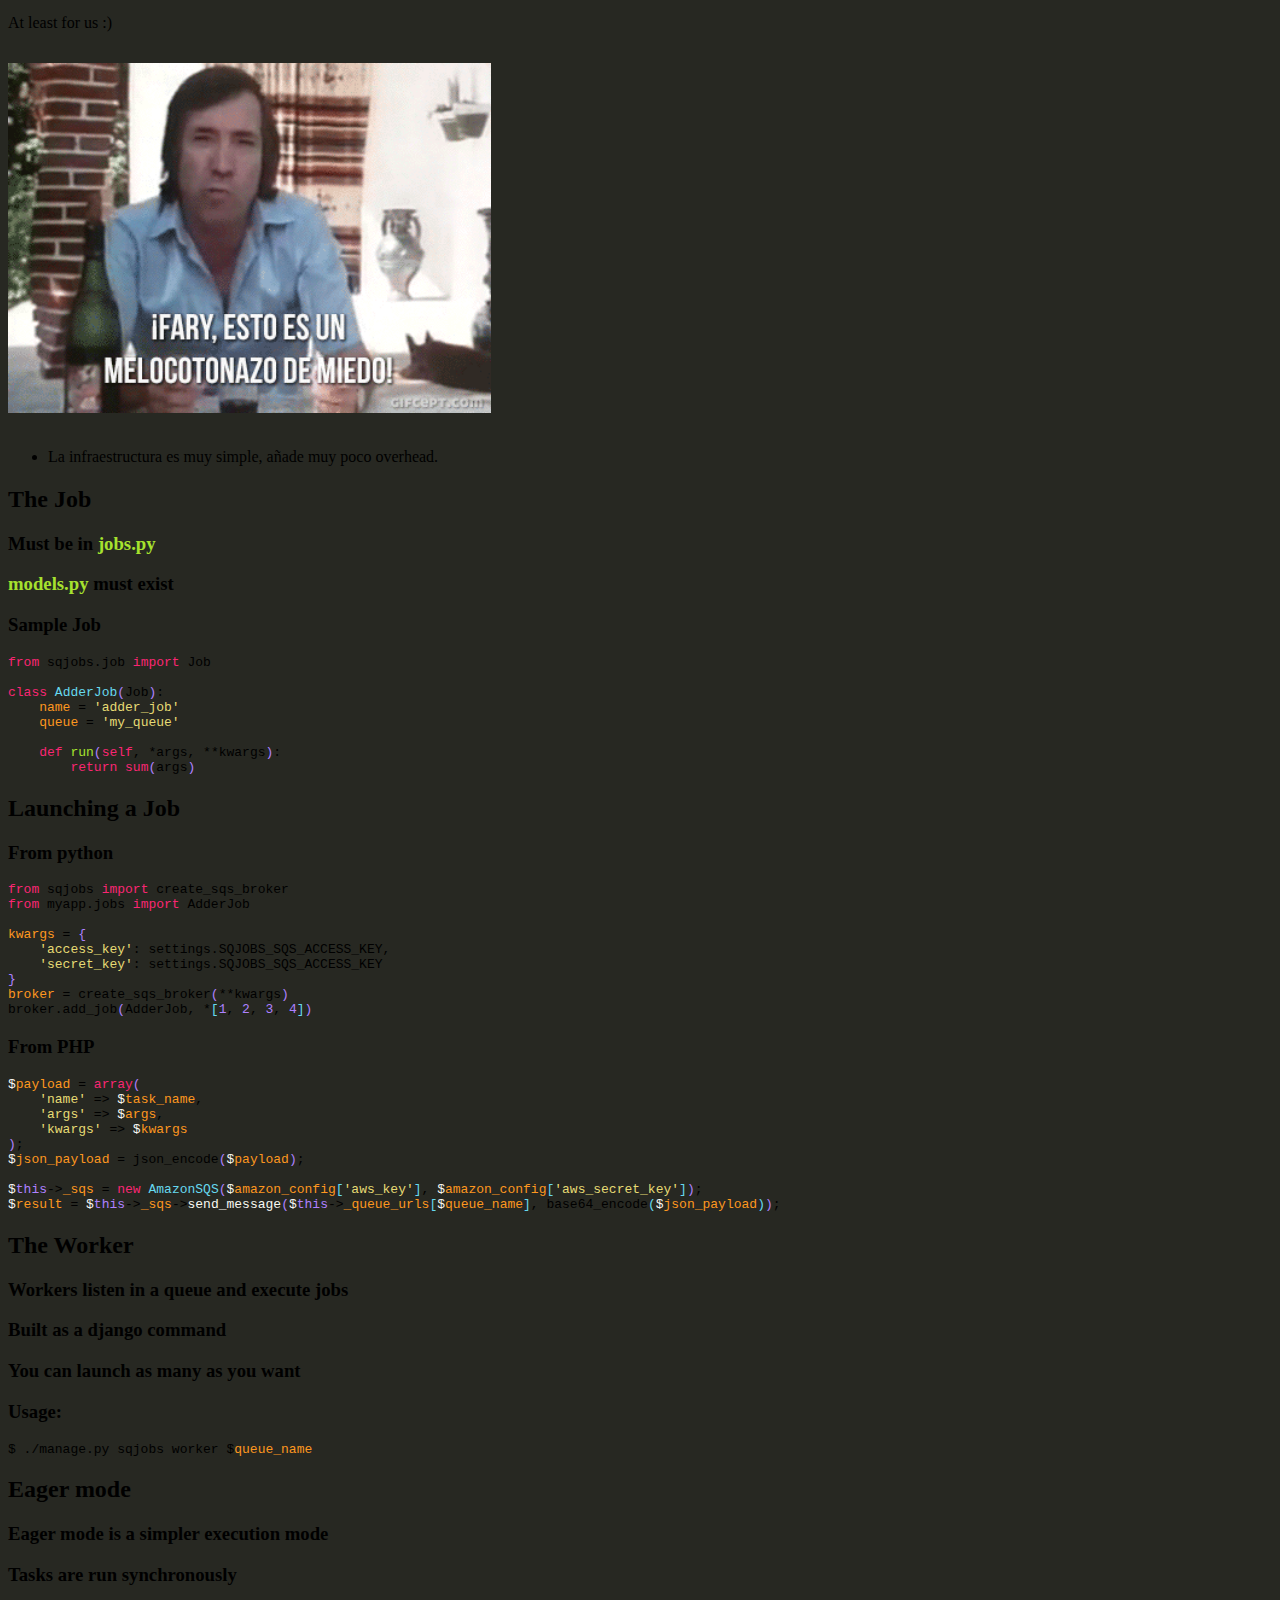
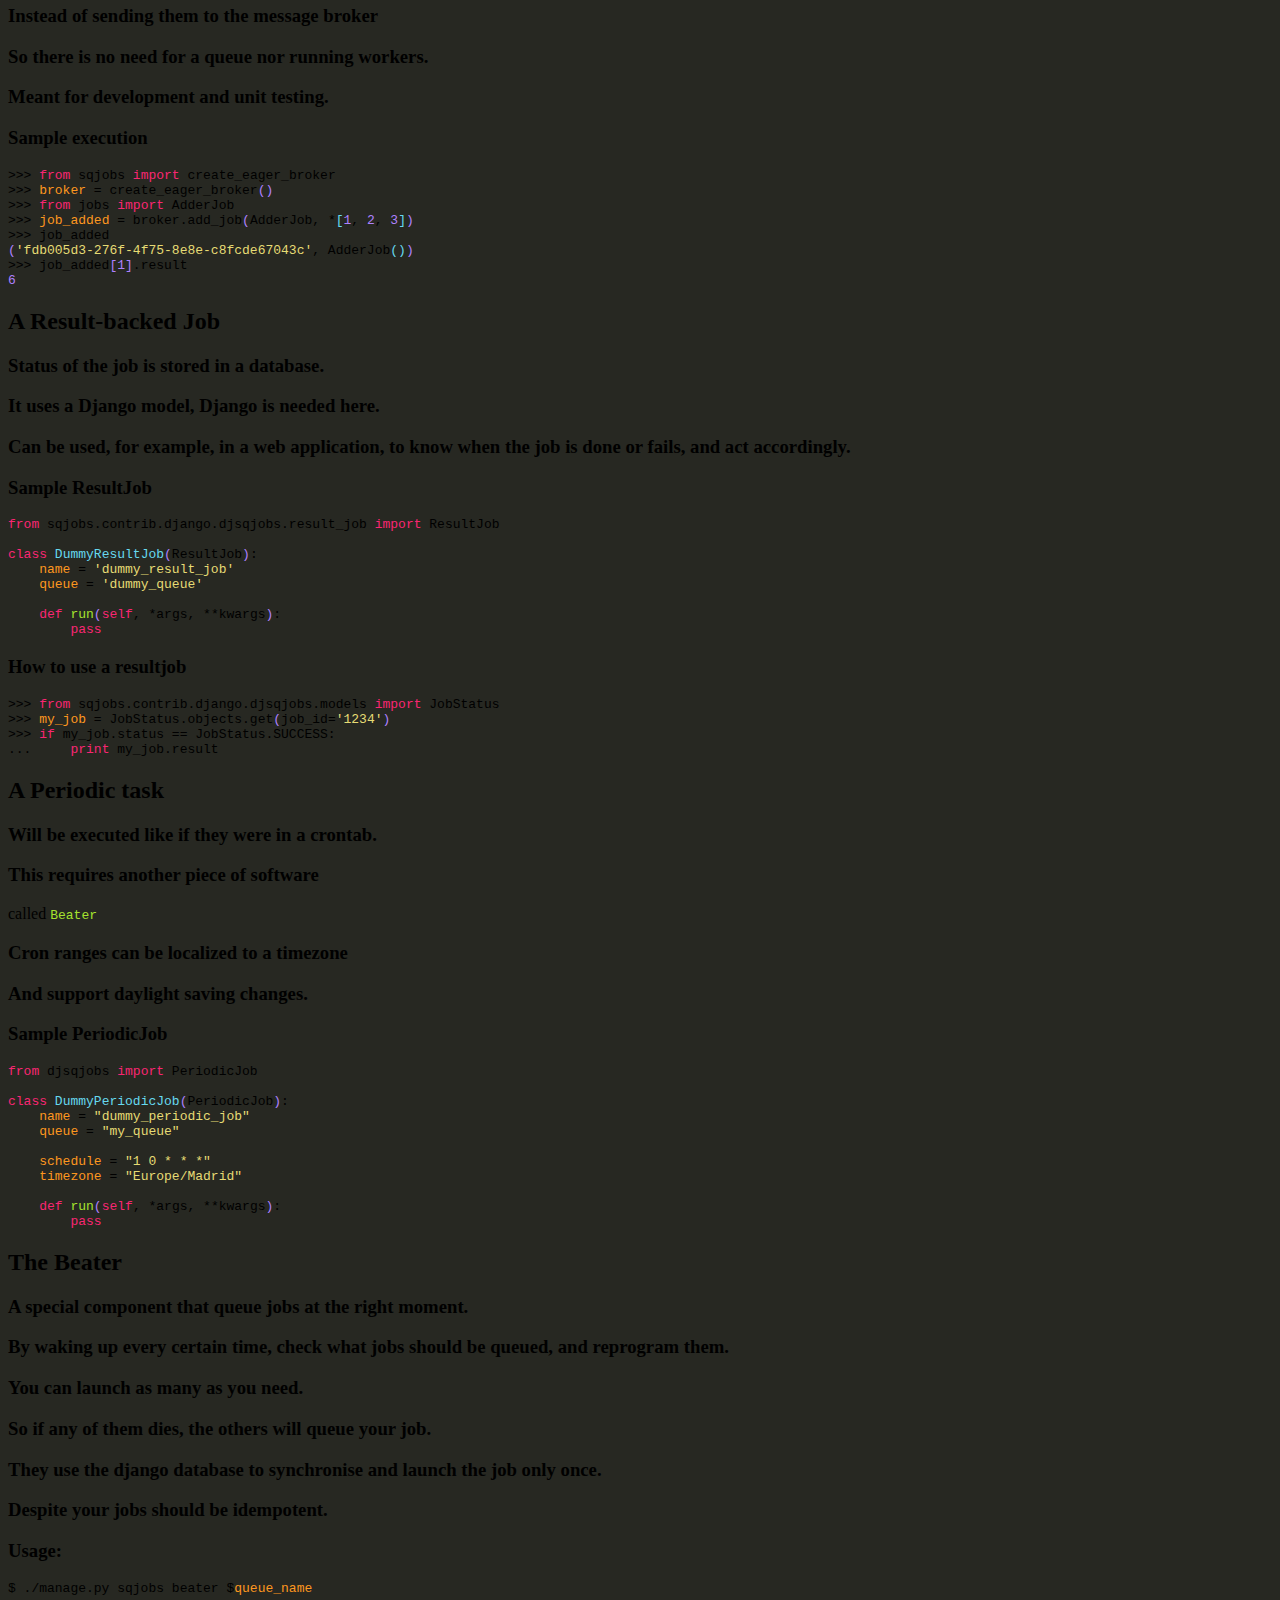
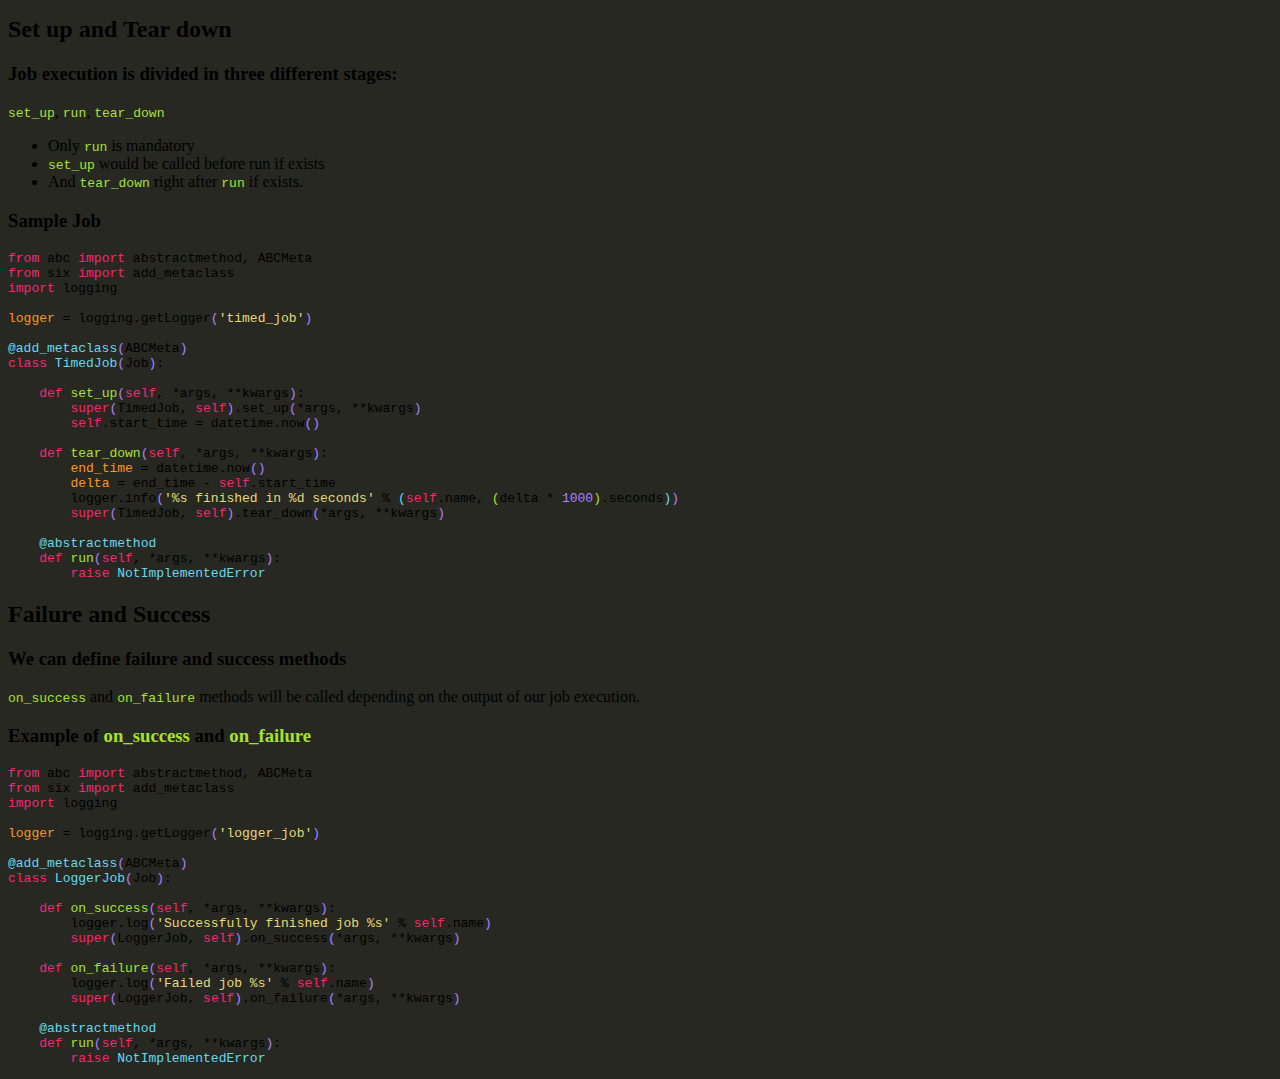
==== commit 2d19c5cc: "Better english" ====
--- a/charla.html
+++ b/charla.html
@@ -93,7 +93,7 @@
 </aside>
 </section>
 <section id="slide-orgheadline5">
-<h3 id="orgheadline5">Some Split-brains happened in RabbitMQ, leading to lot of work fixing the situation.</h3>
+<h3 id="orgheadline5">Some Split-brains happened in RabbitMQ, leading to a lot of work to fix the situation.</h3>
 
 <div id="orgparagraph4" class="figure">
 <p><img src="./img/brain.gif" alt="brain.gif" />
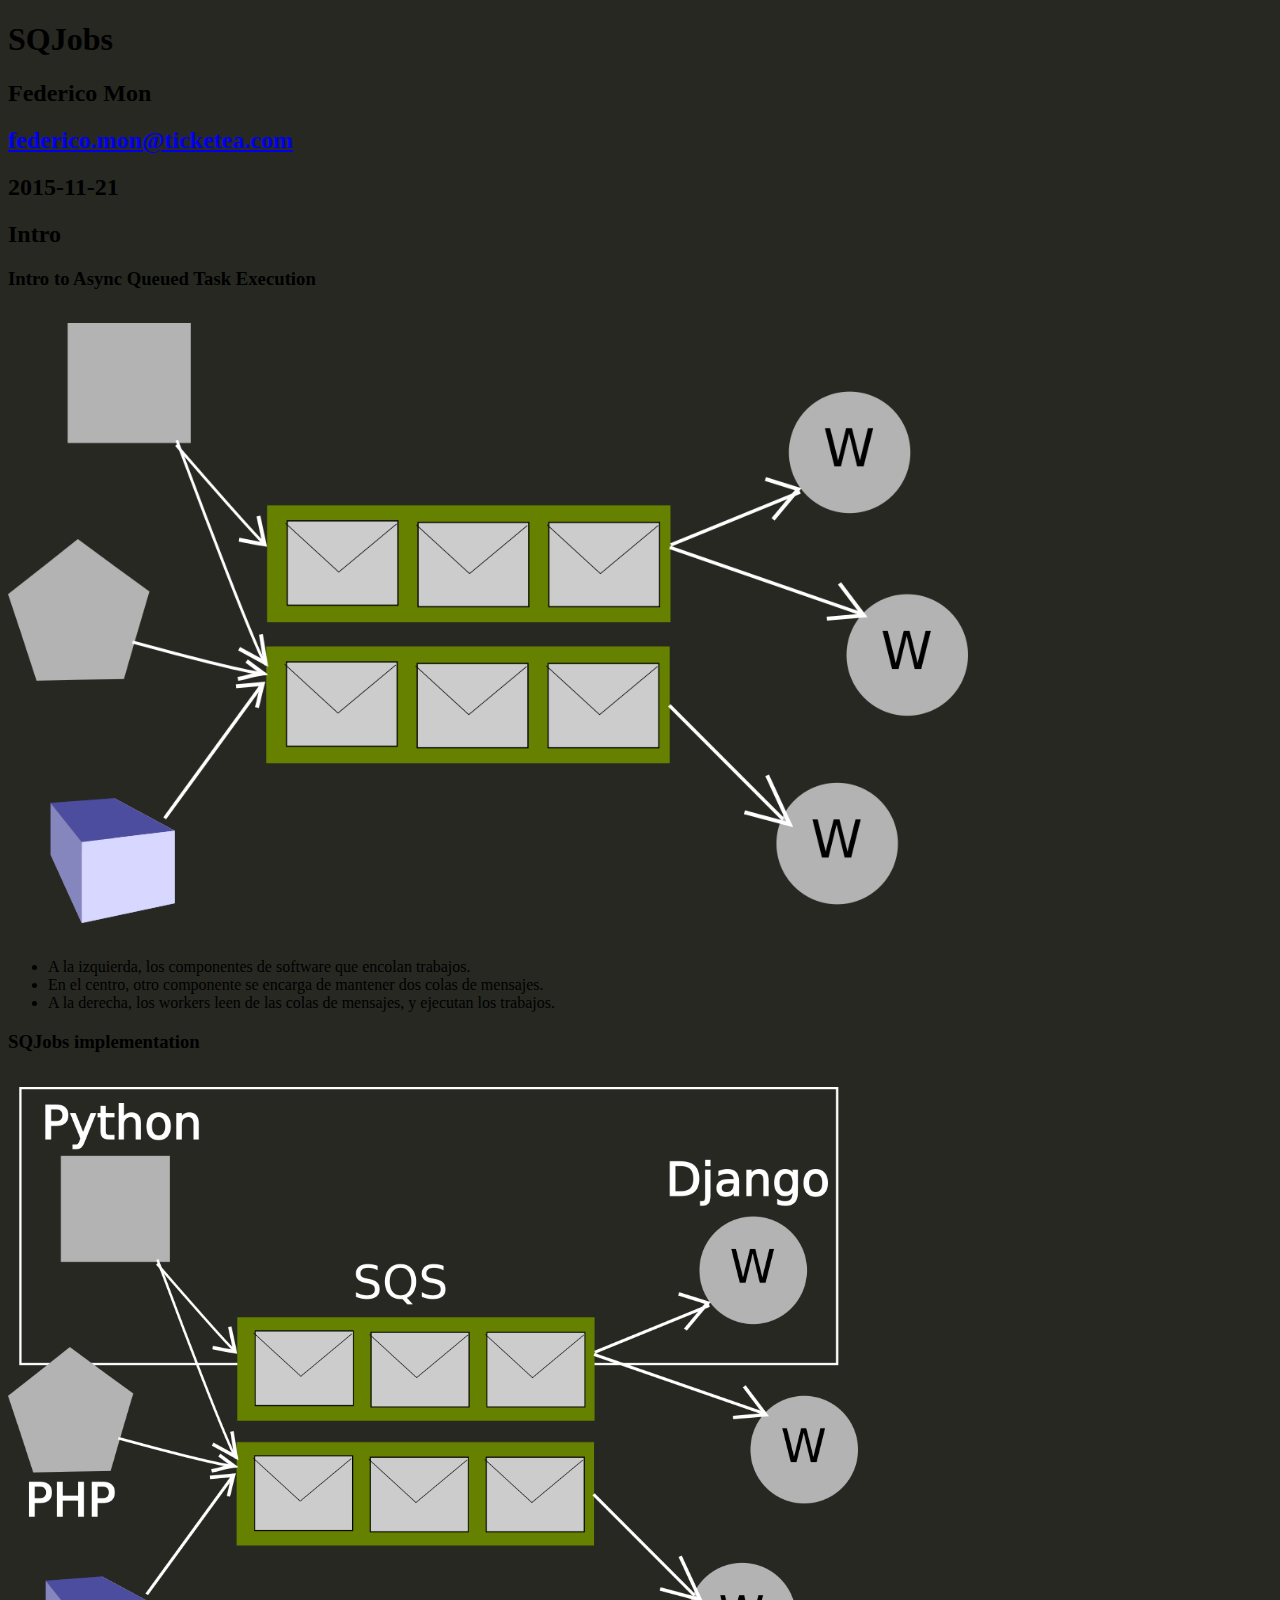
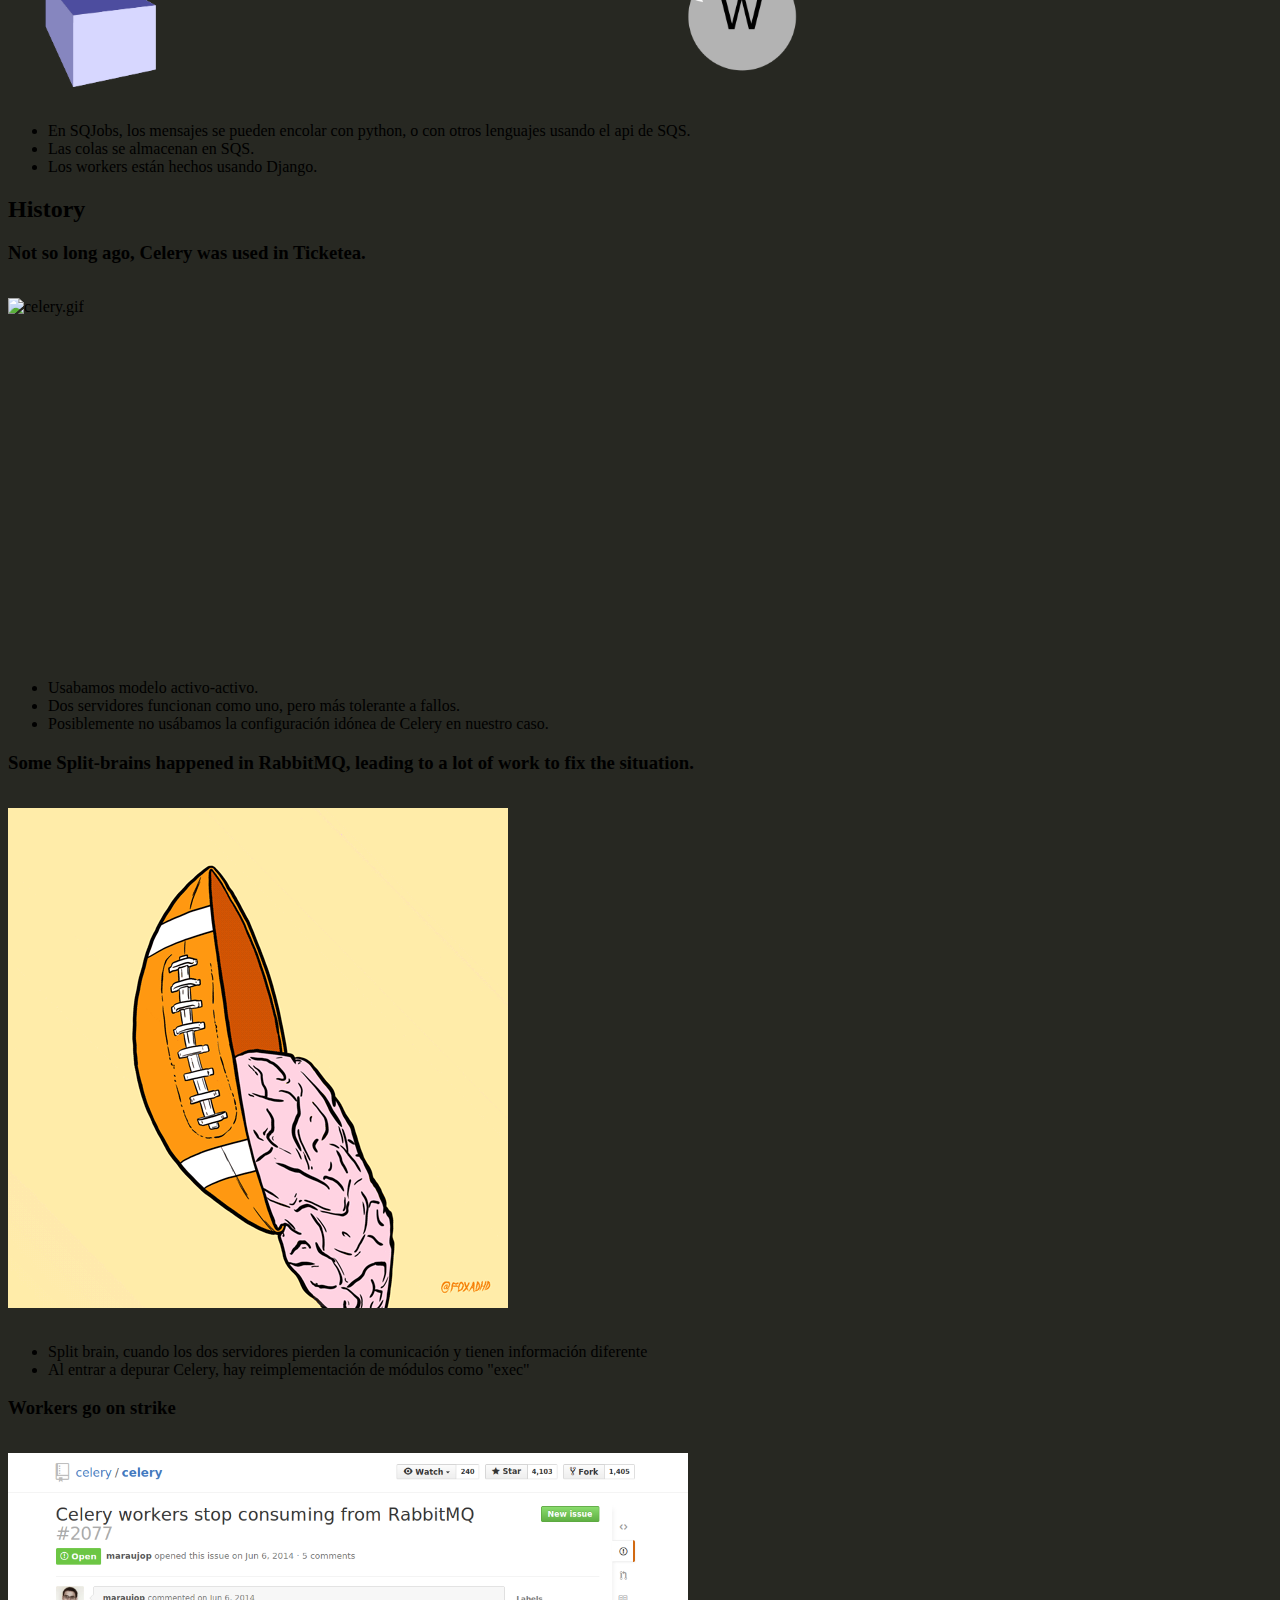
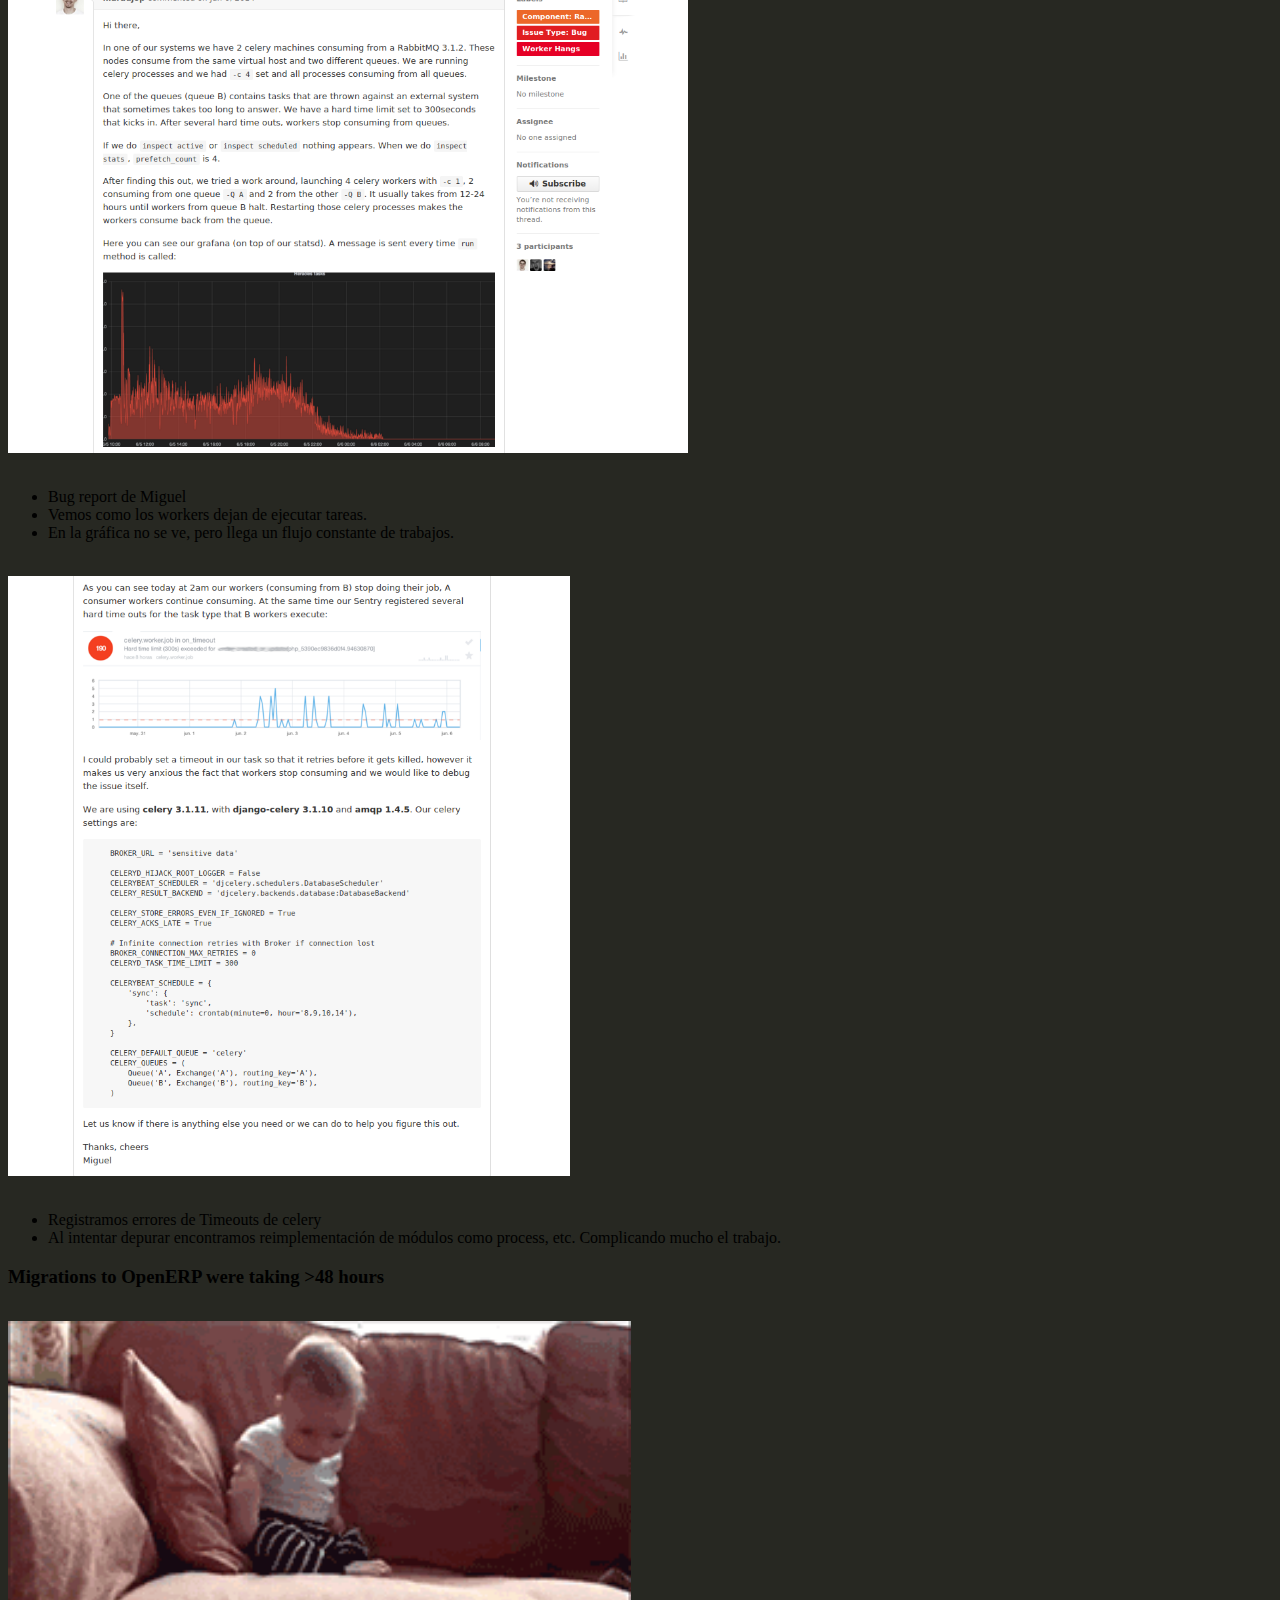
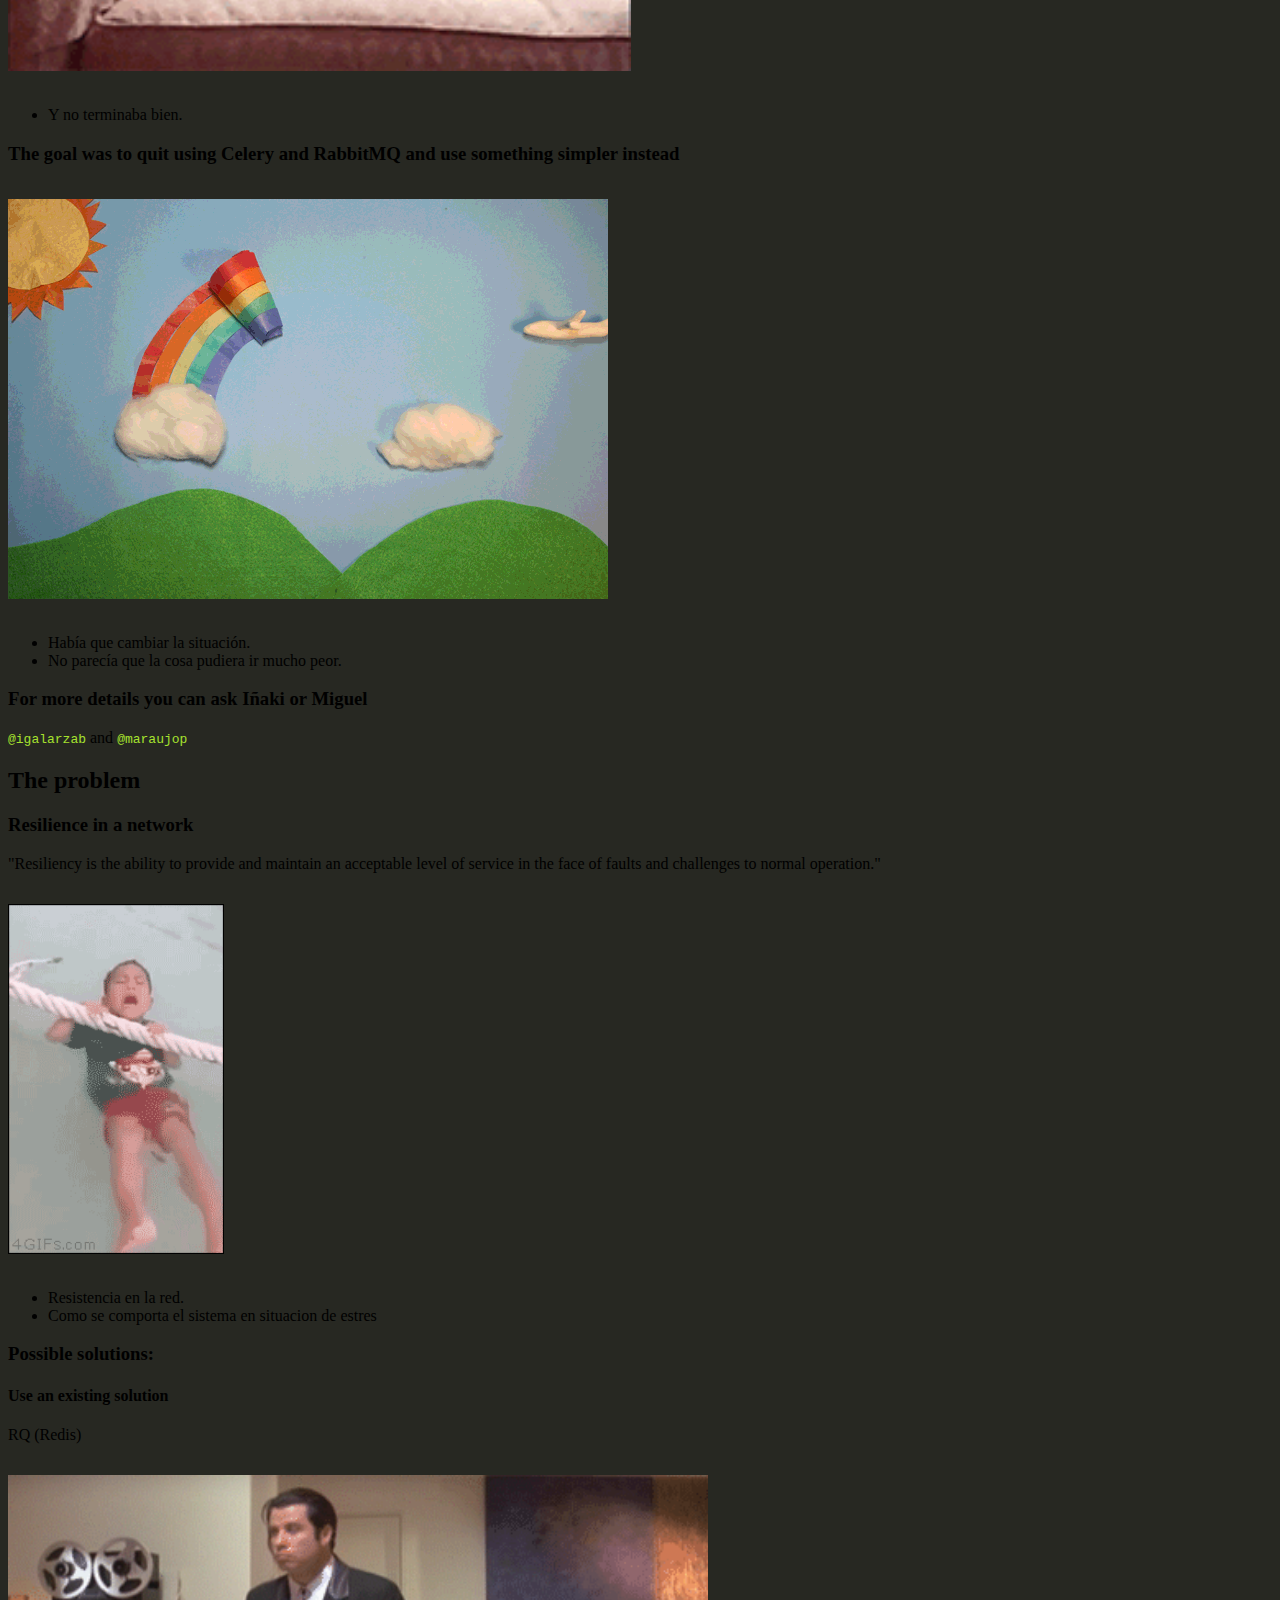
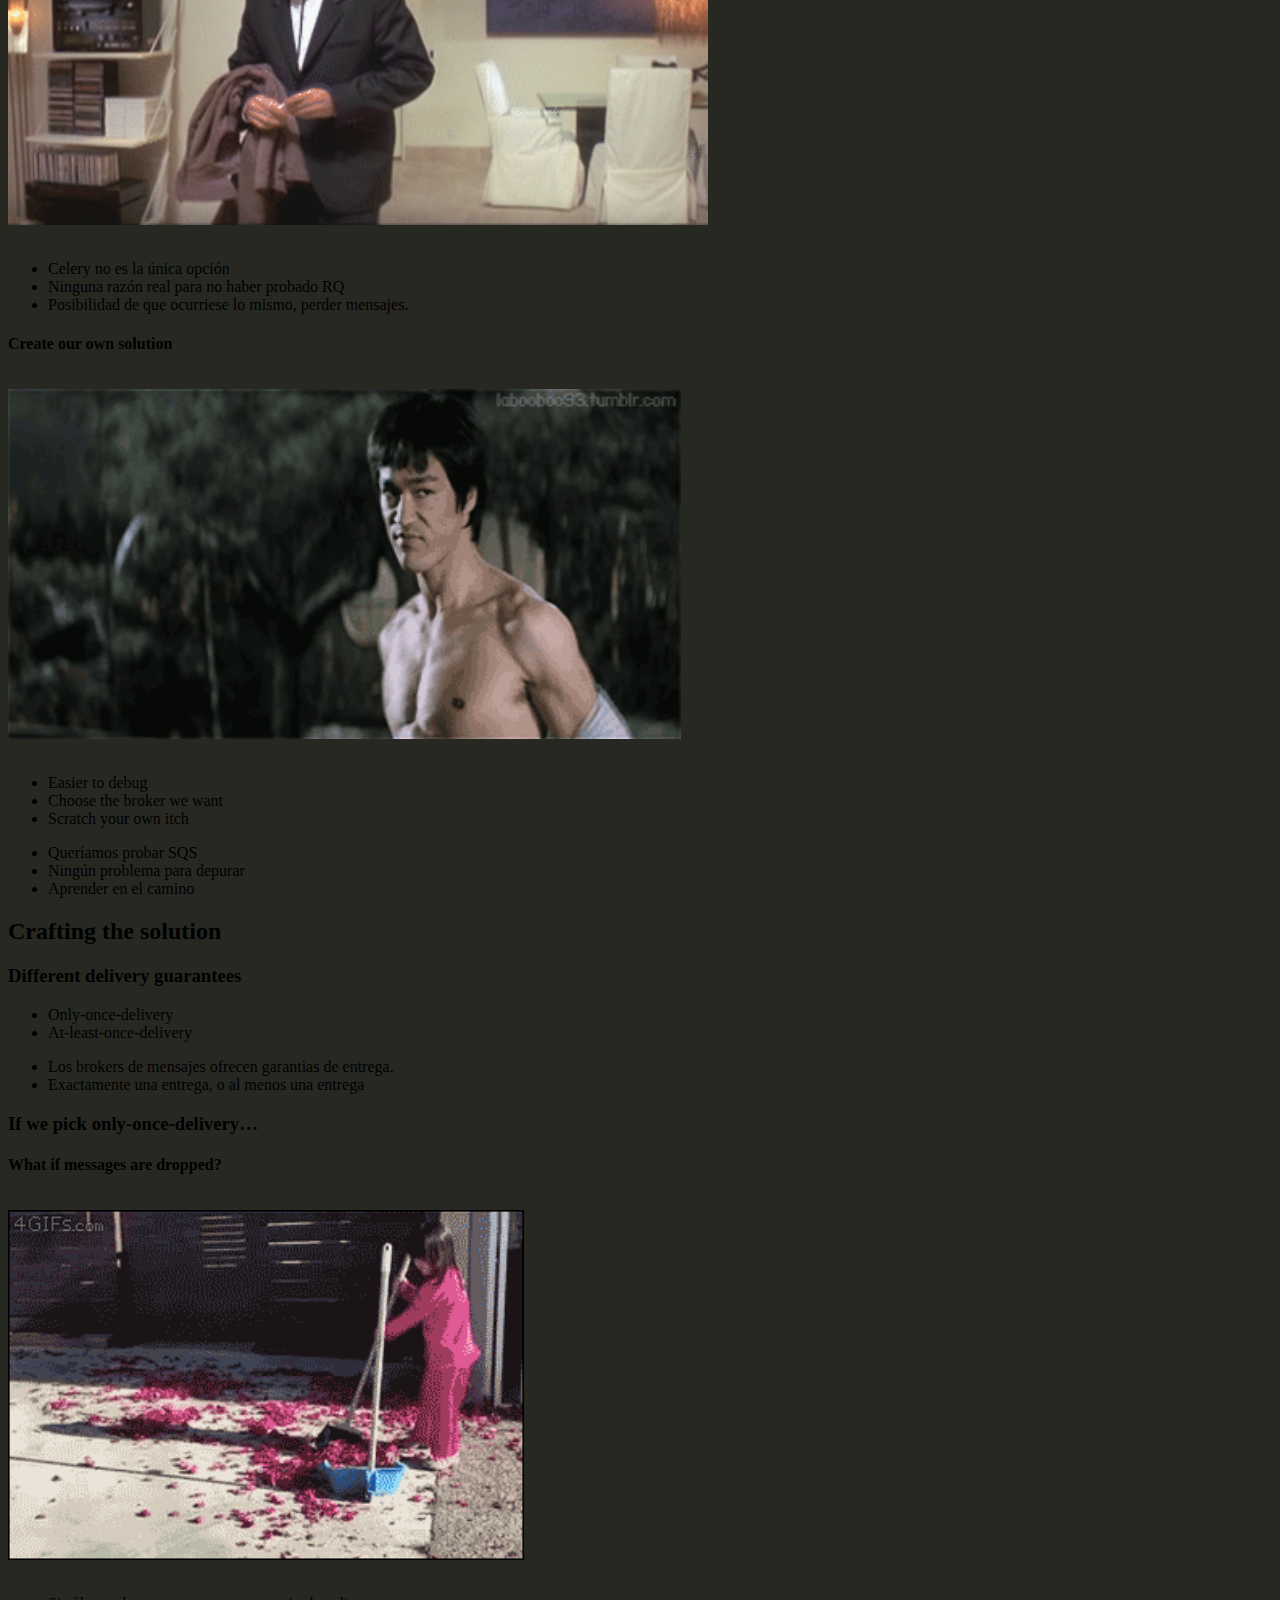
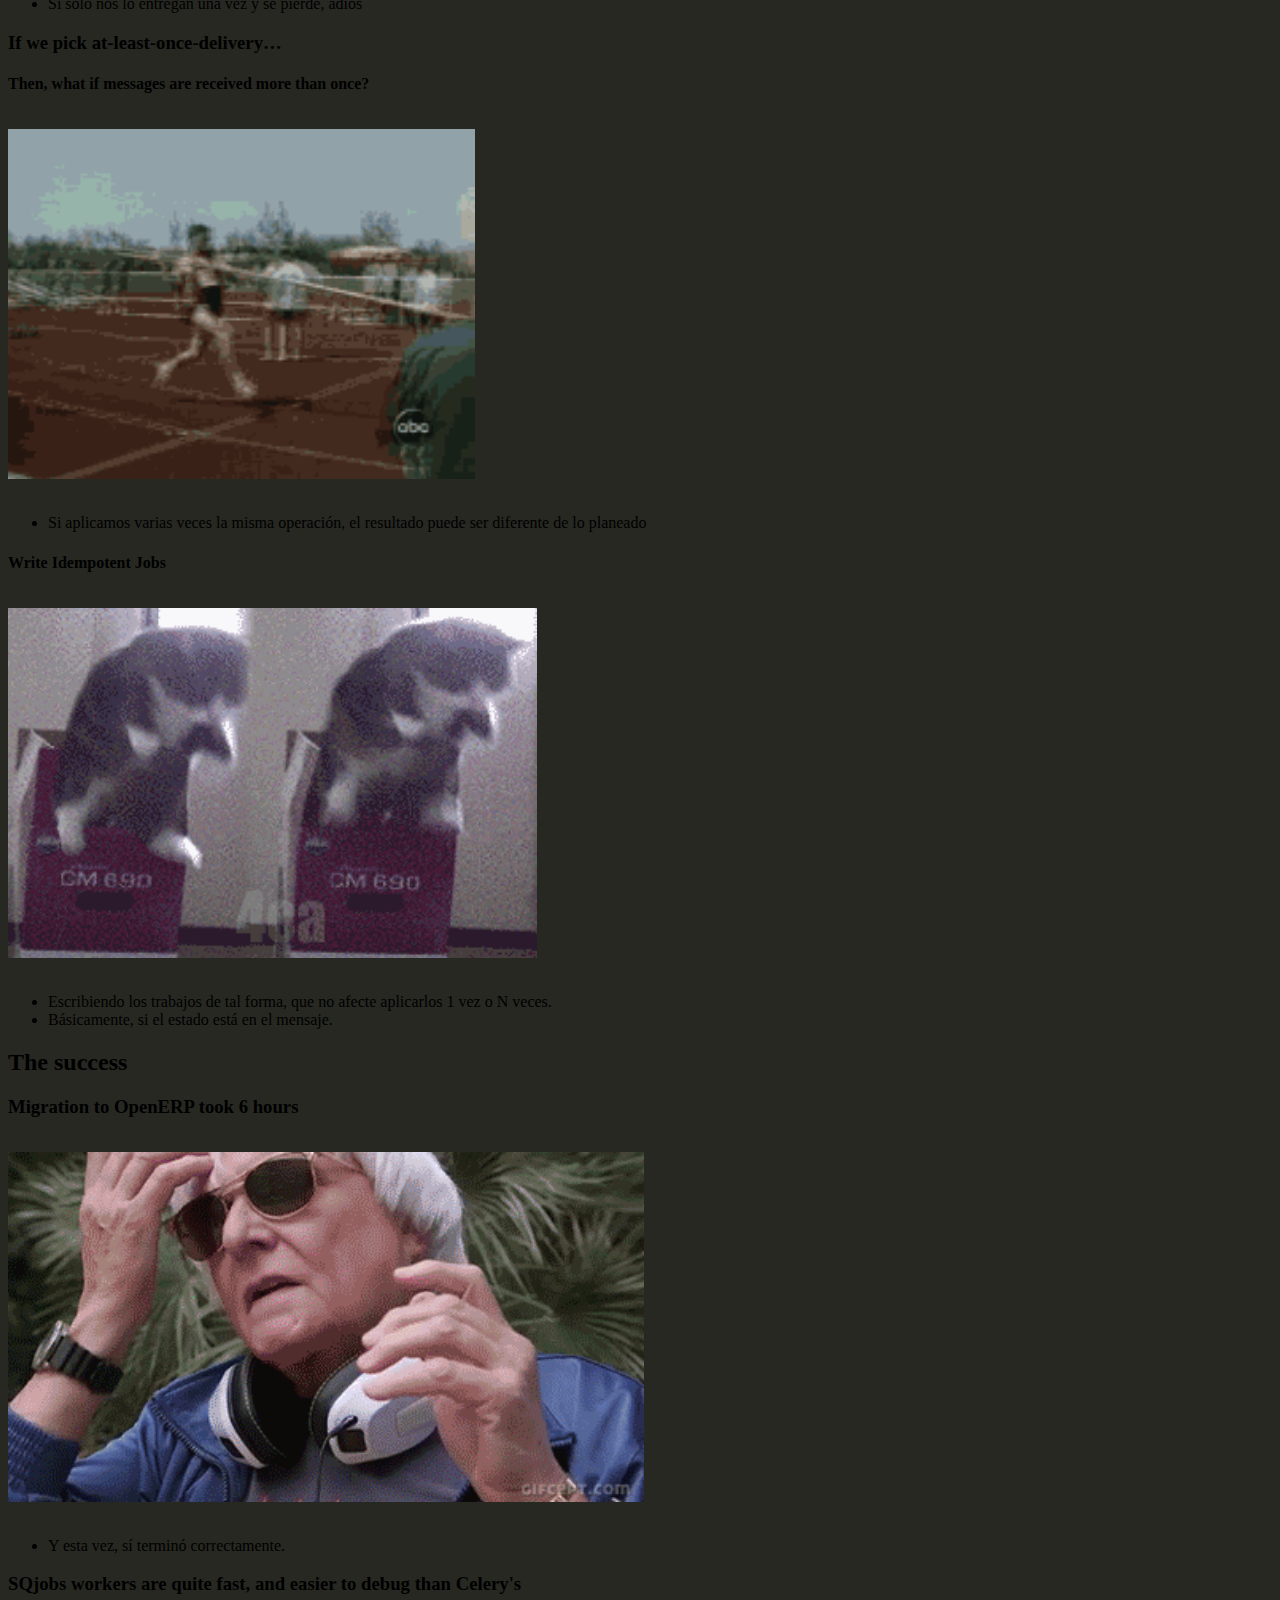
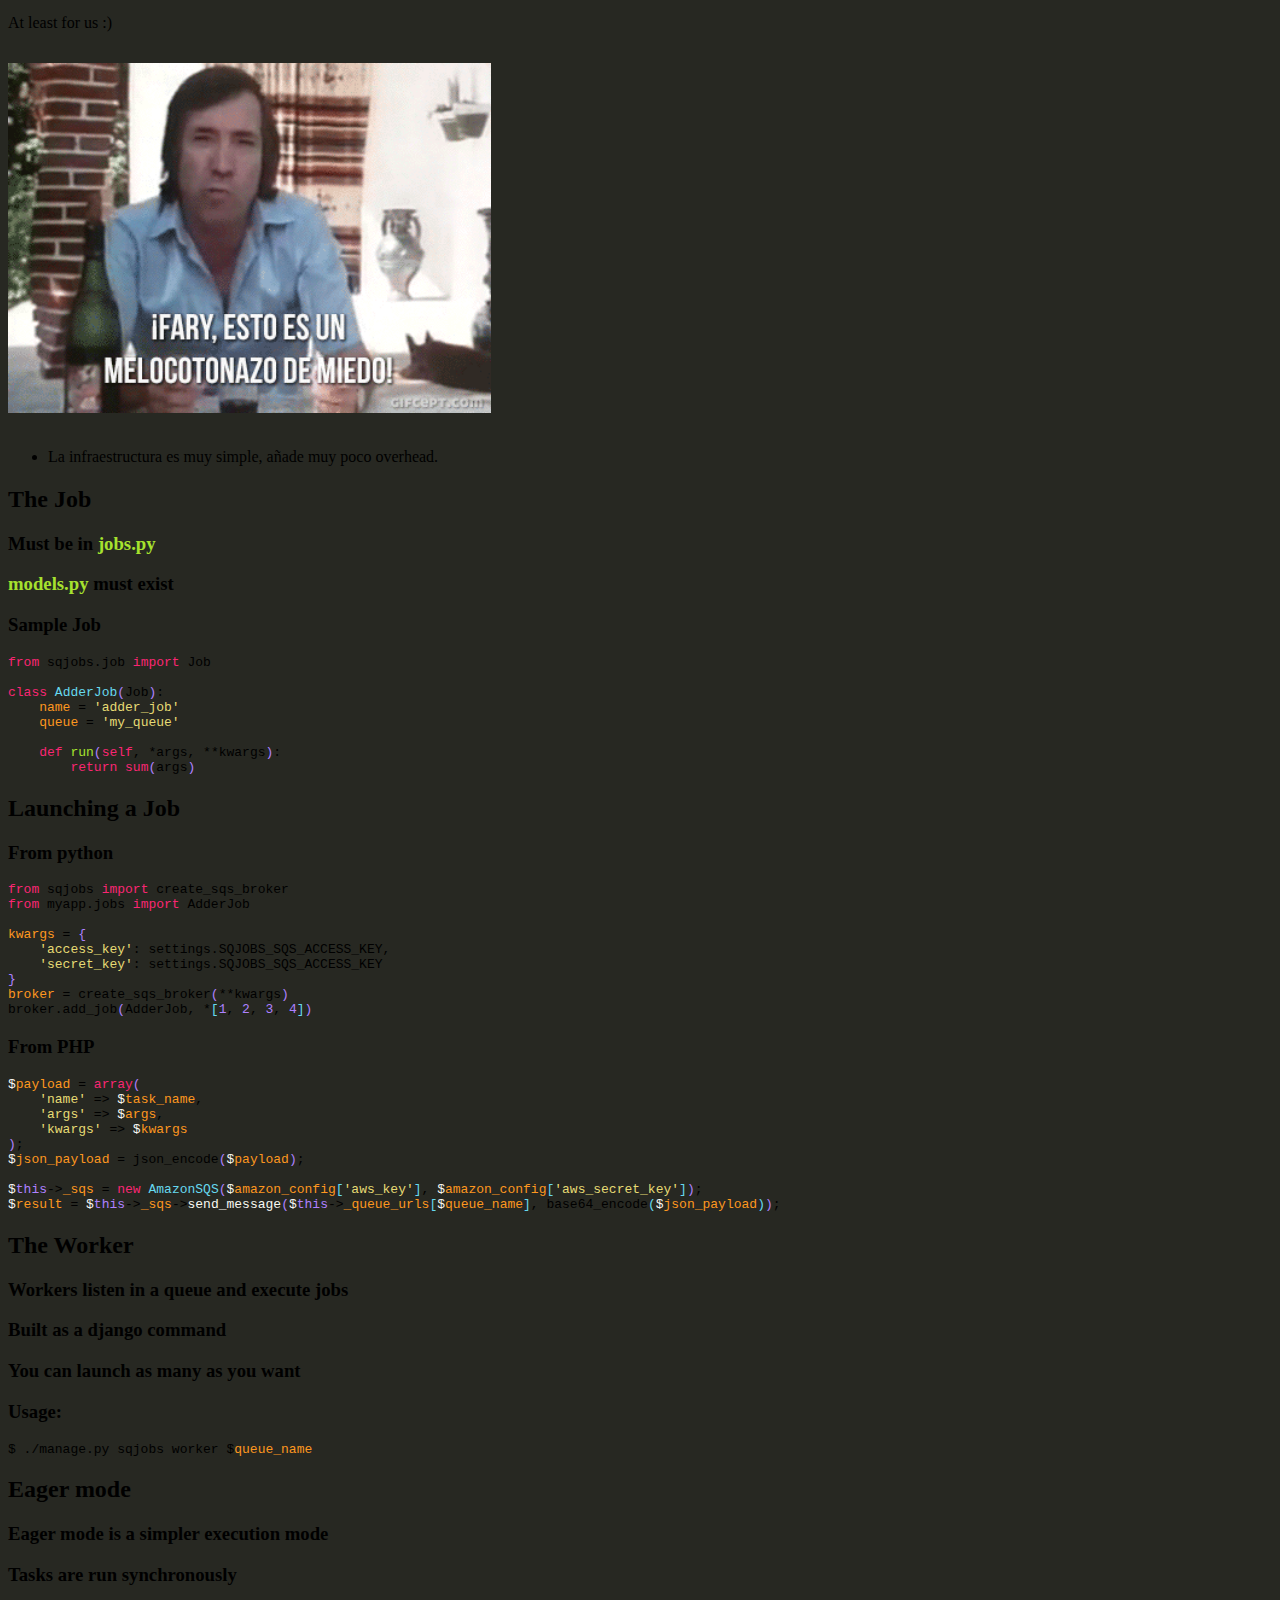
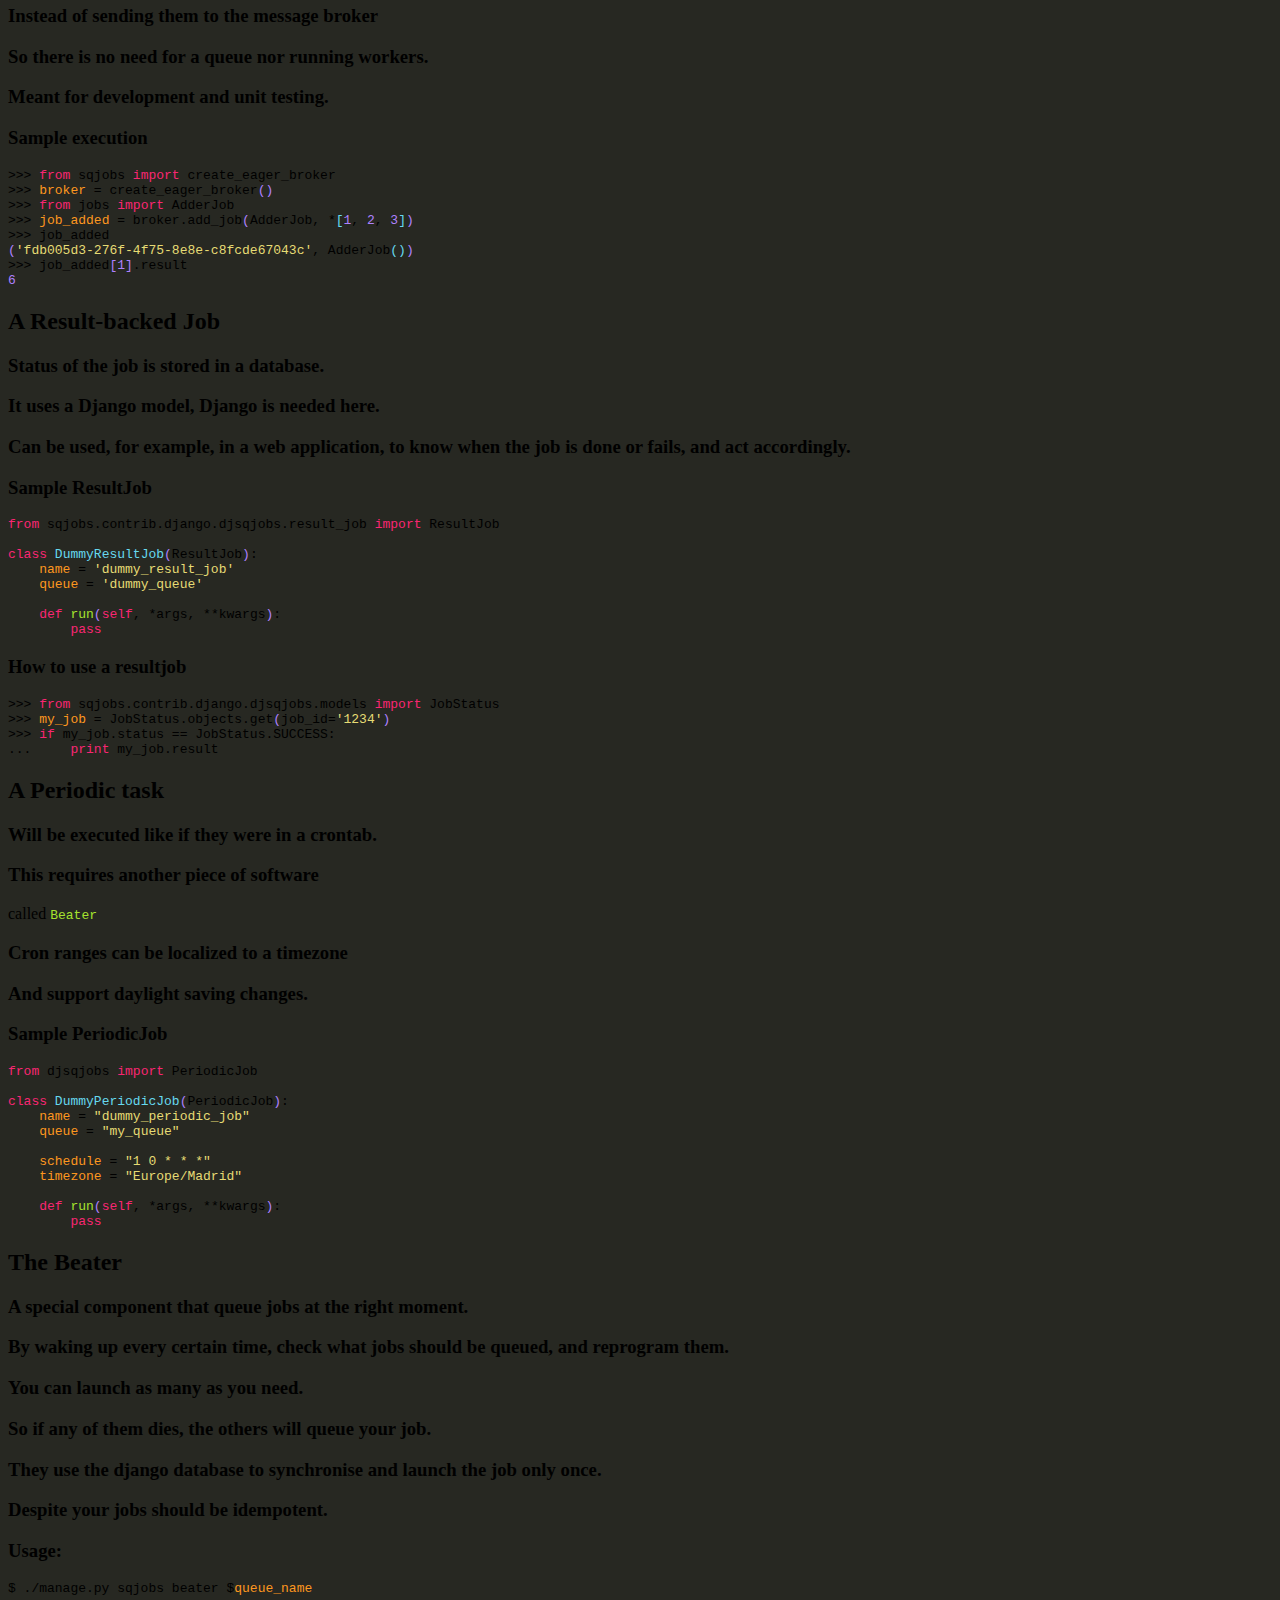
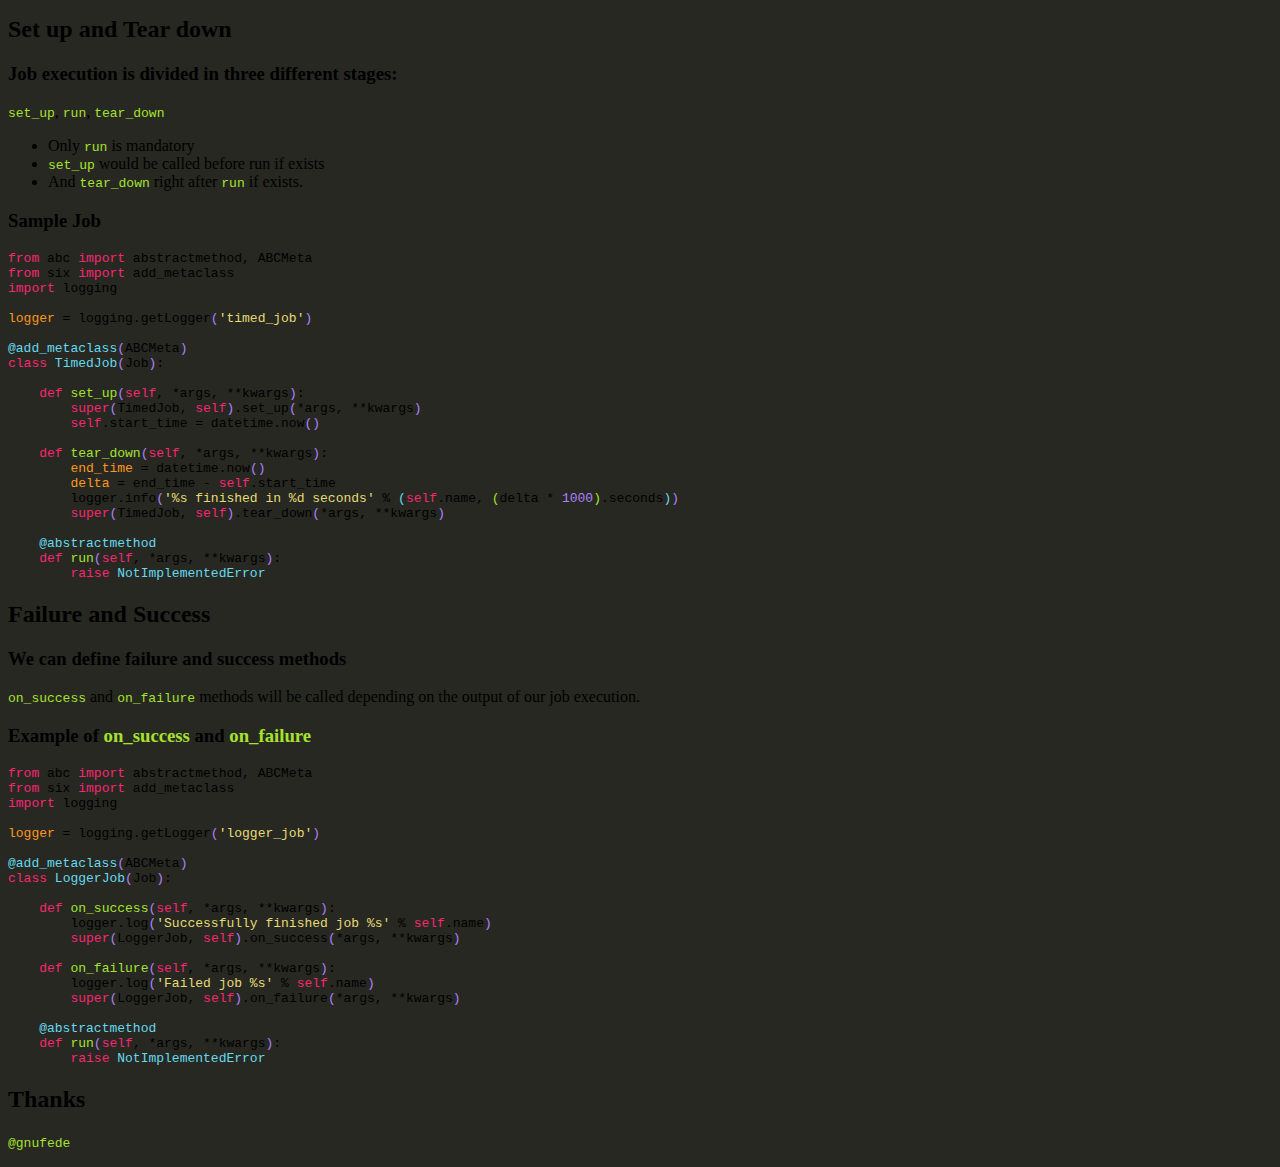
==== commit 710fa23e: "Thanks slide" ====
--- a/charla.html
+++ b/charla.html
@@ -710,6 +710,15 @@
         <span style="color: #F92672;">raise</span> <span style="color: #66D9EF;">NotImplementedError</span>
 </pre>
 </div>
+
+</section>
+</section>
+<section>
+<section id="slide-orgheadline72">
+<h2 id="orgheadline72">Thanks</h2>
+<p>
+<code>@gnufede</code>
+</p>
 </section>
 </section>
 </div>
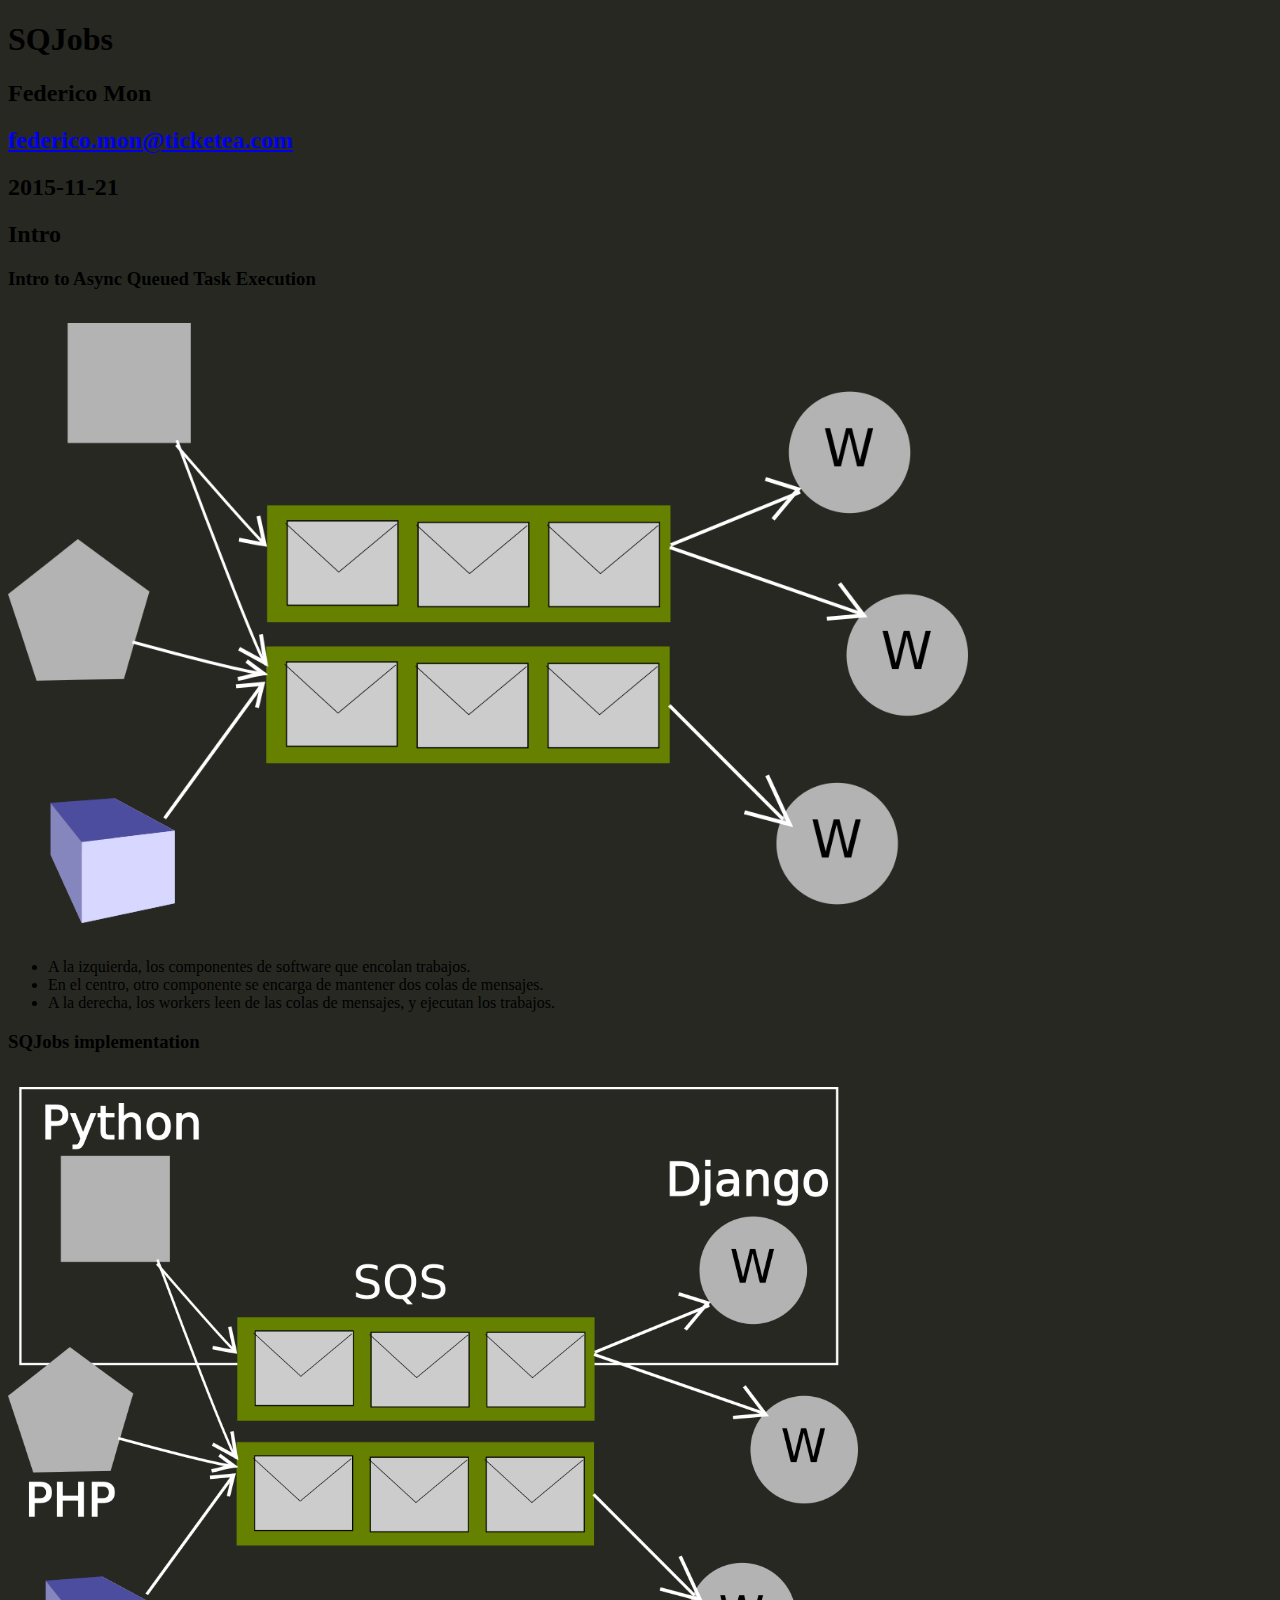
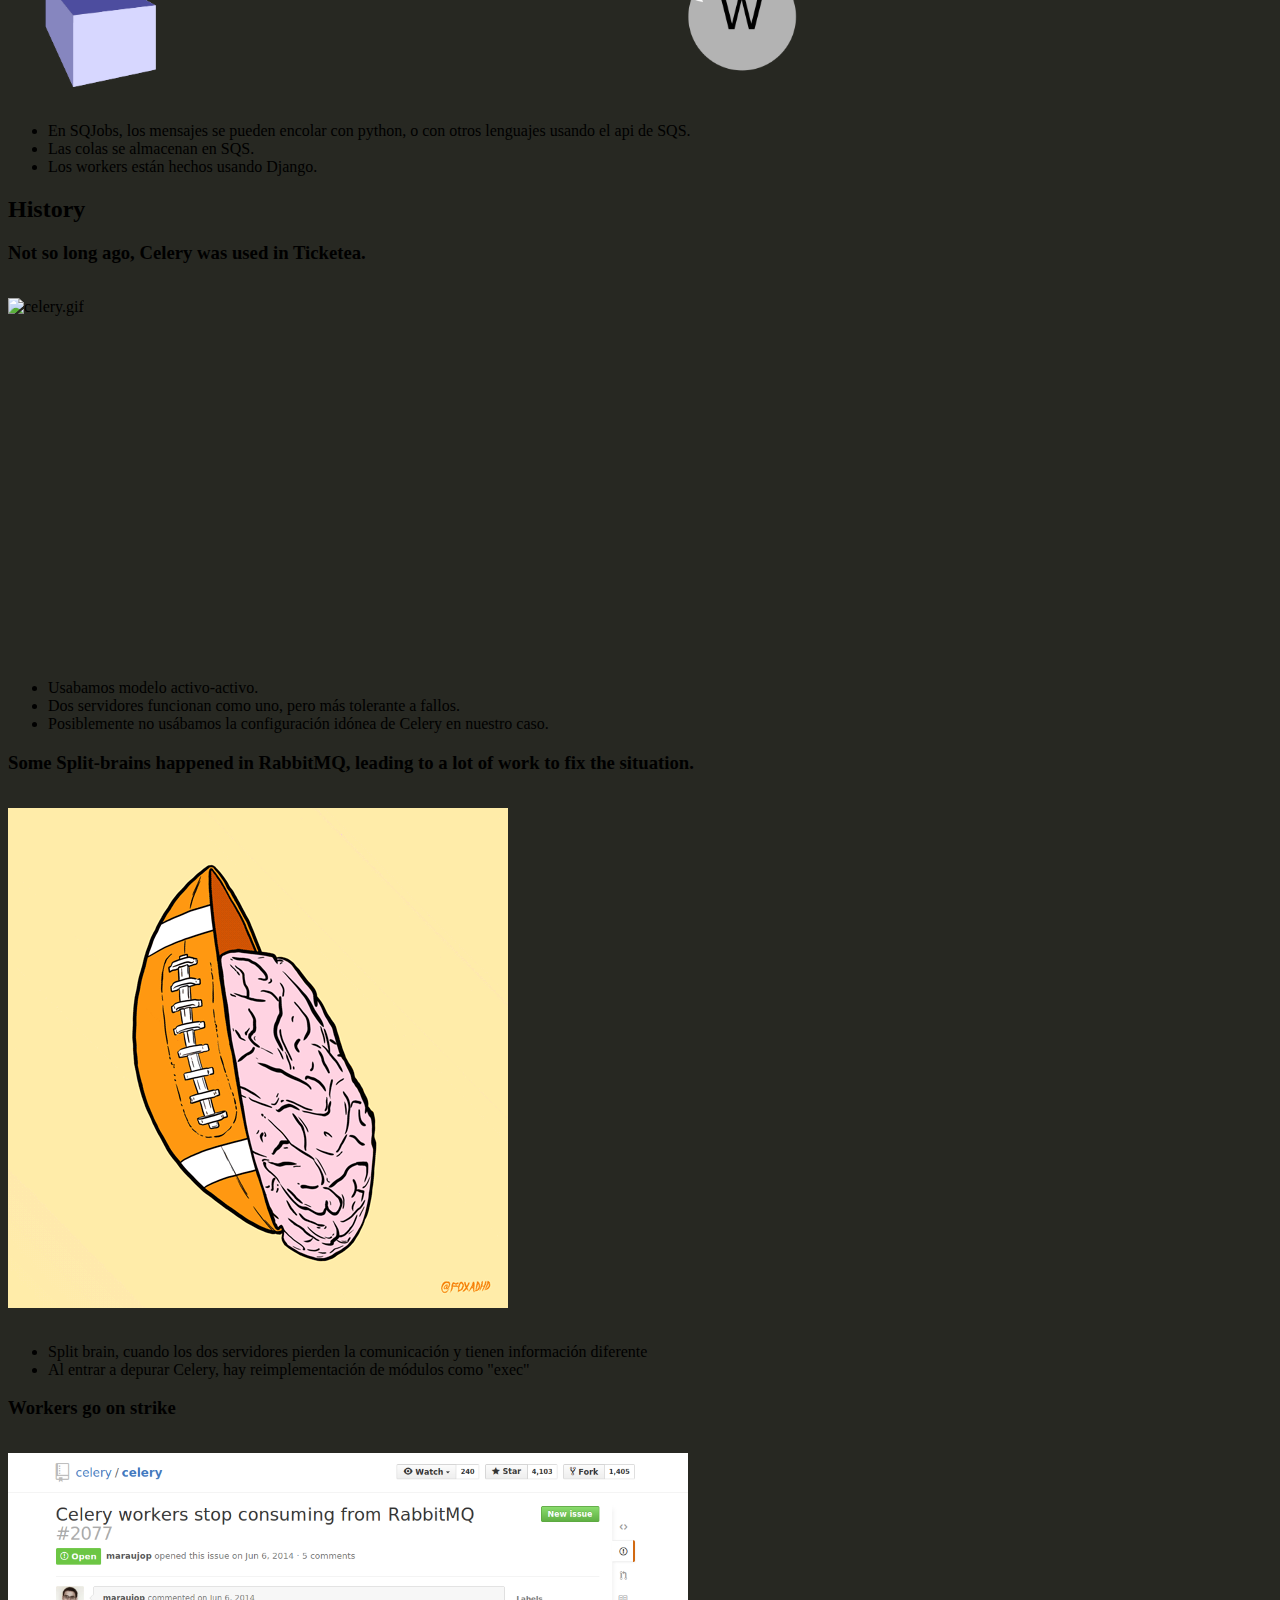
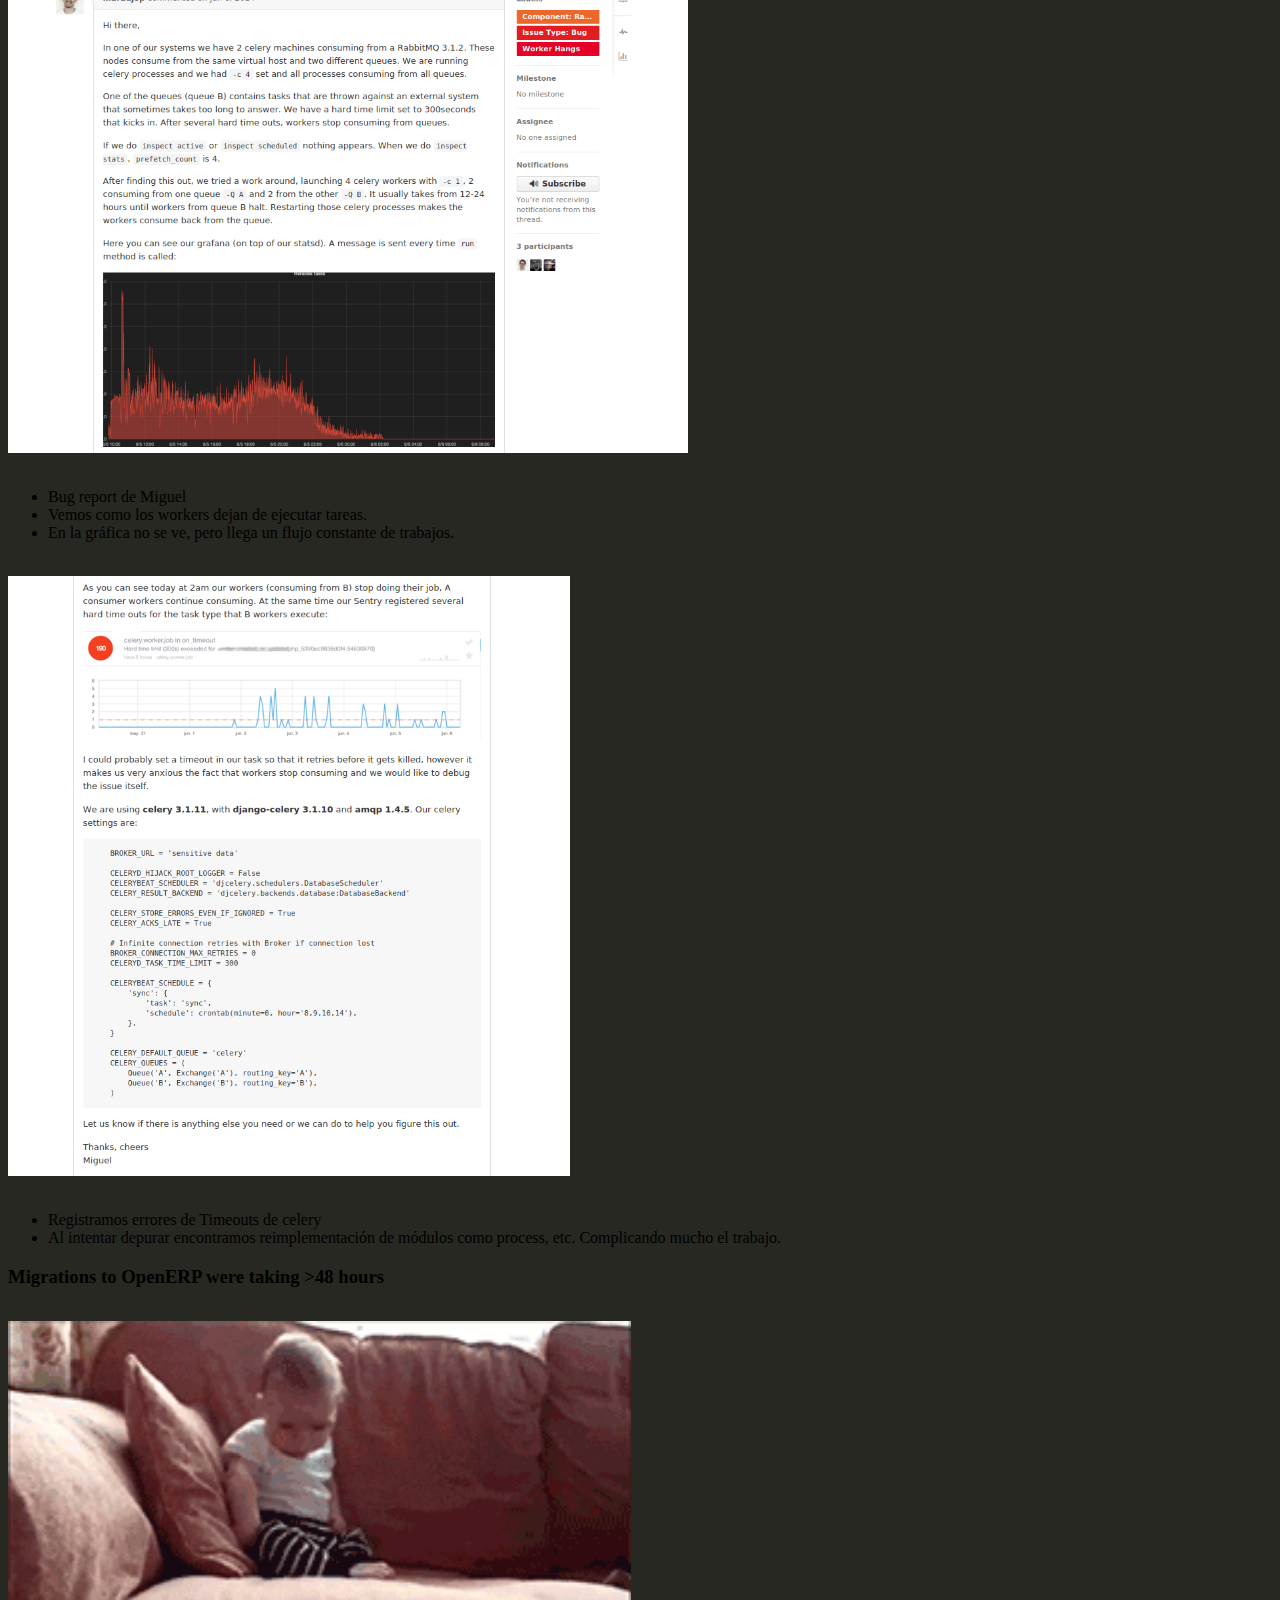
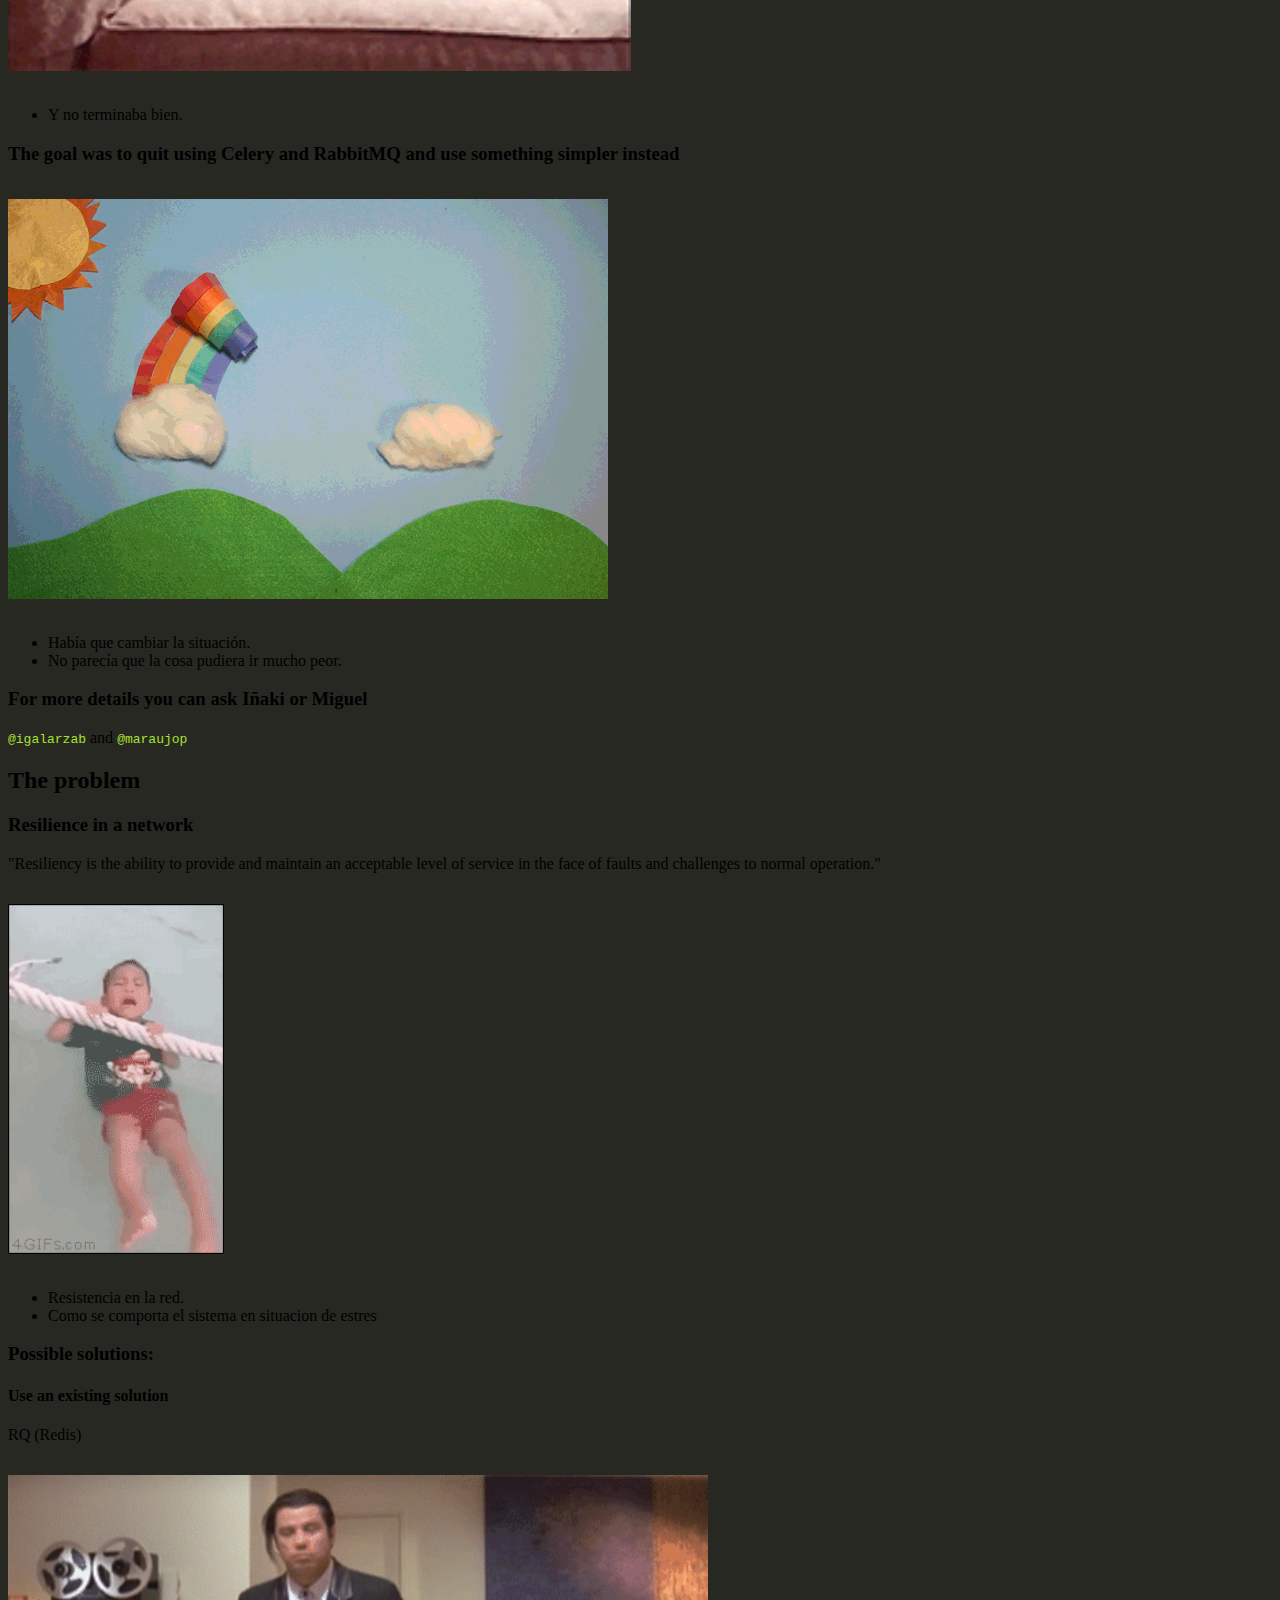
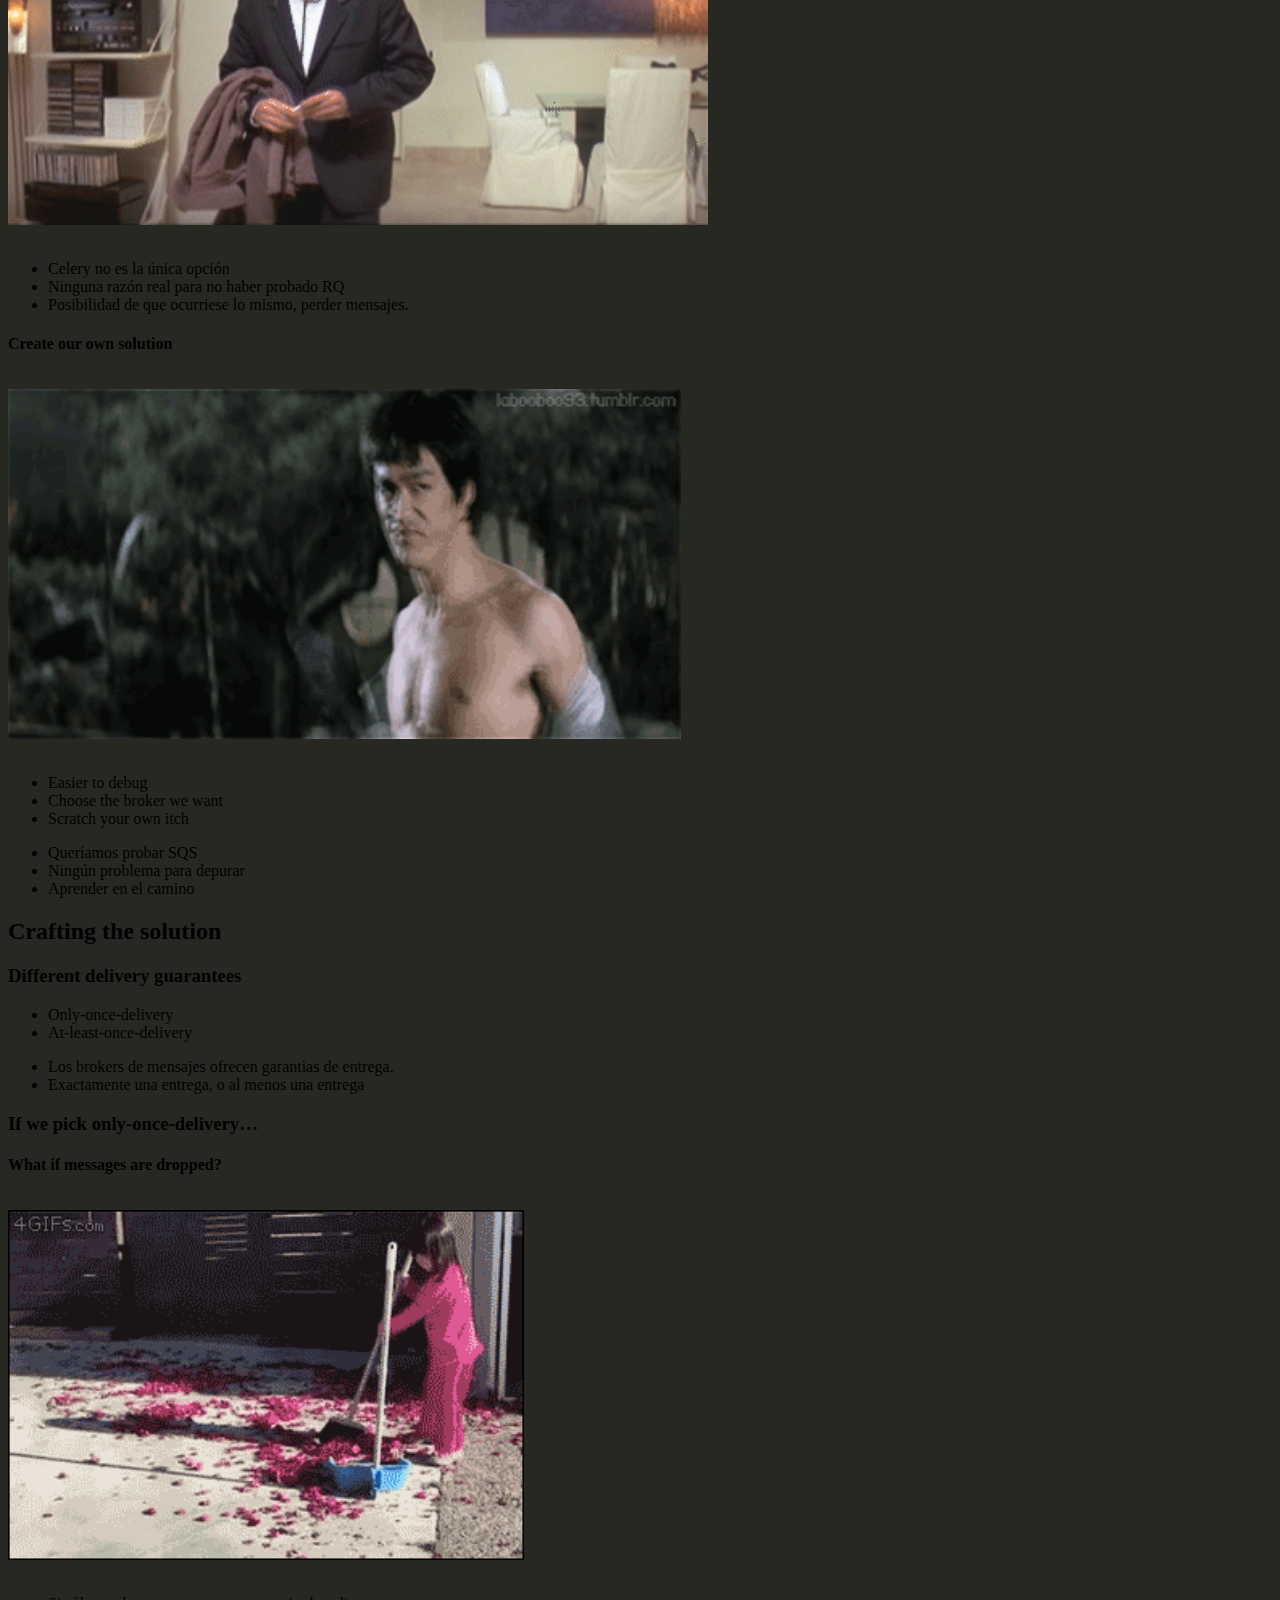
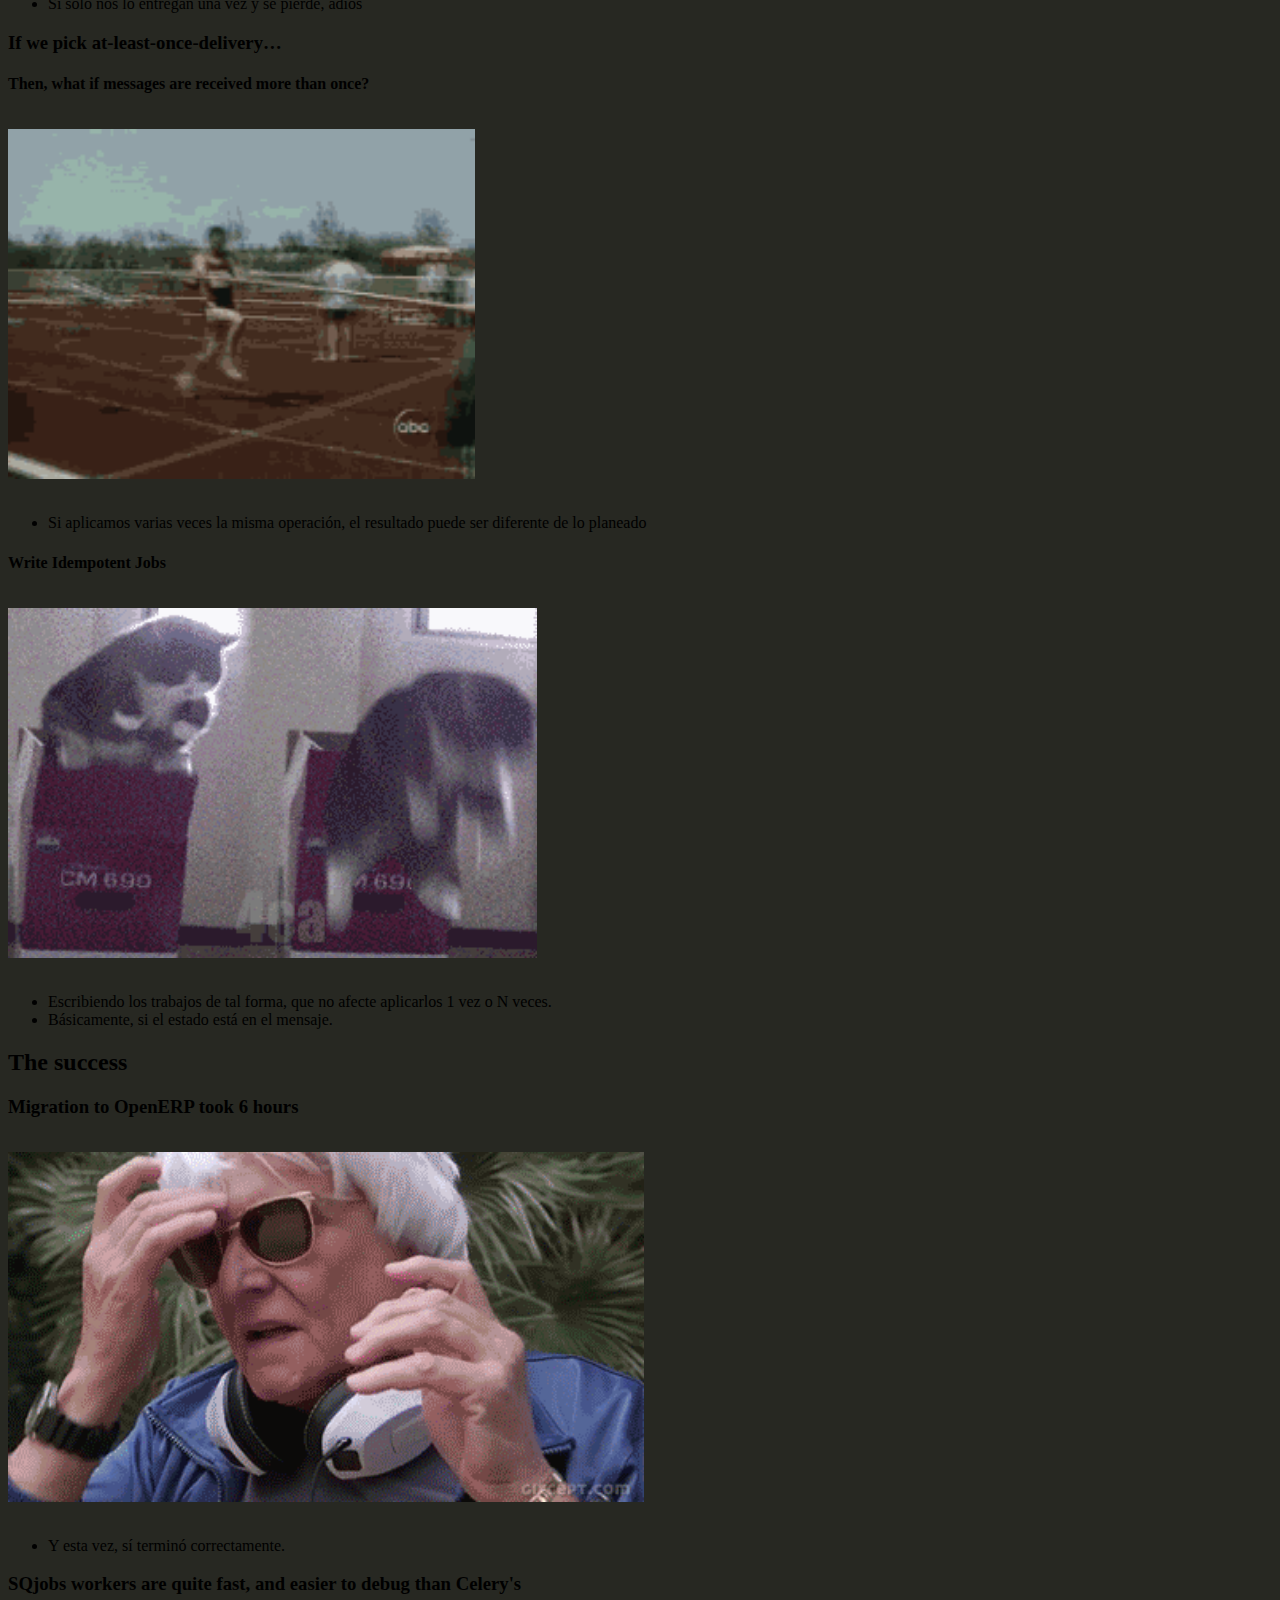
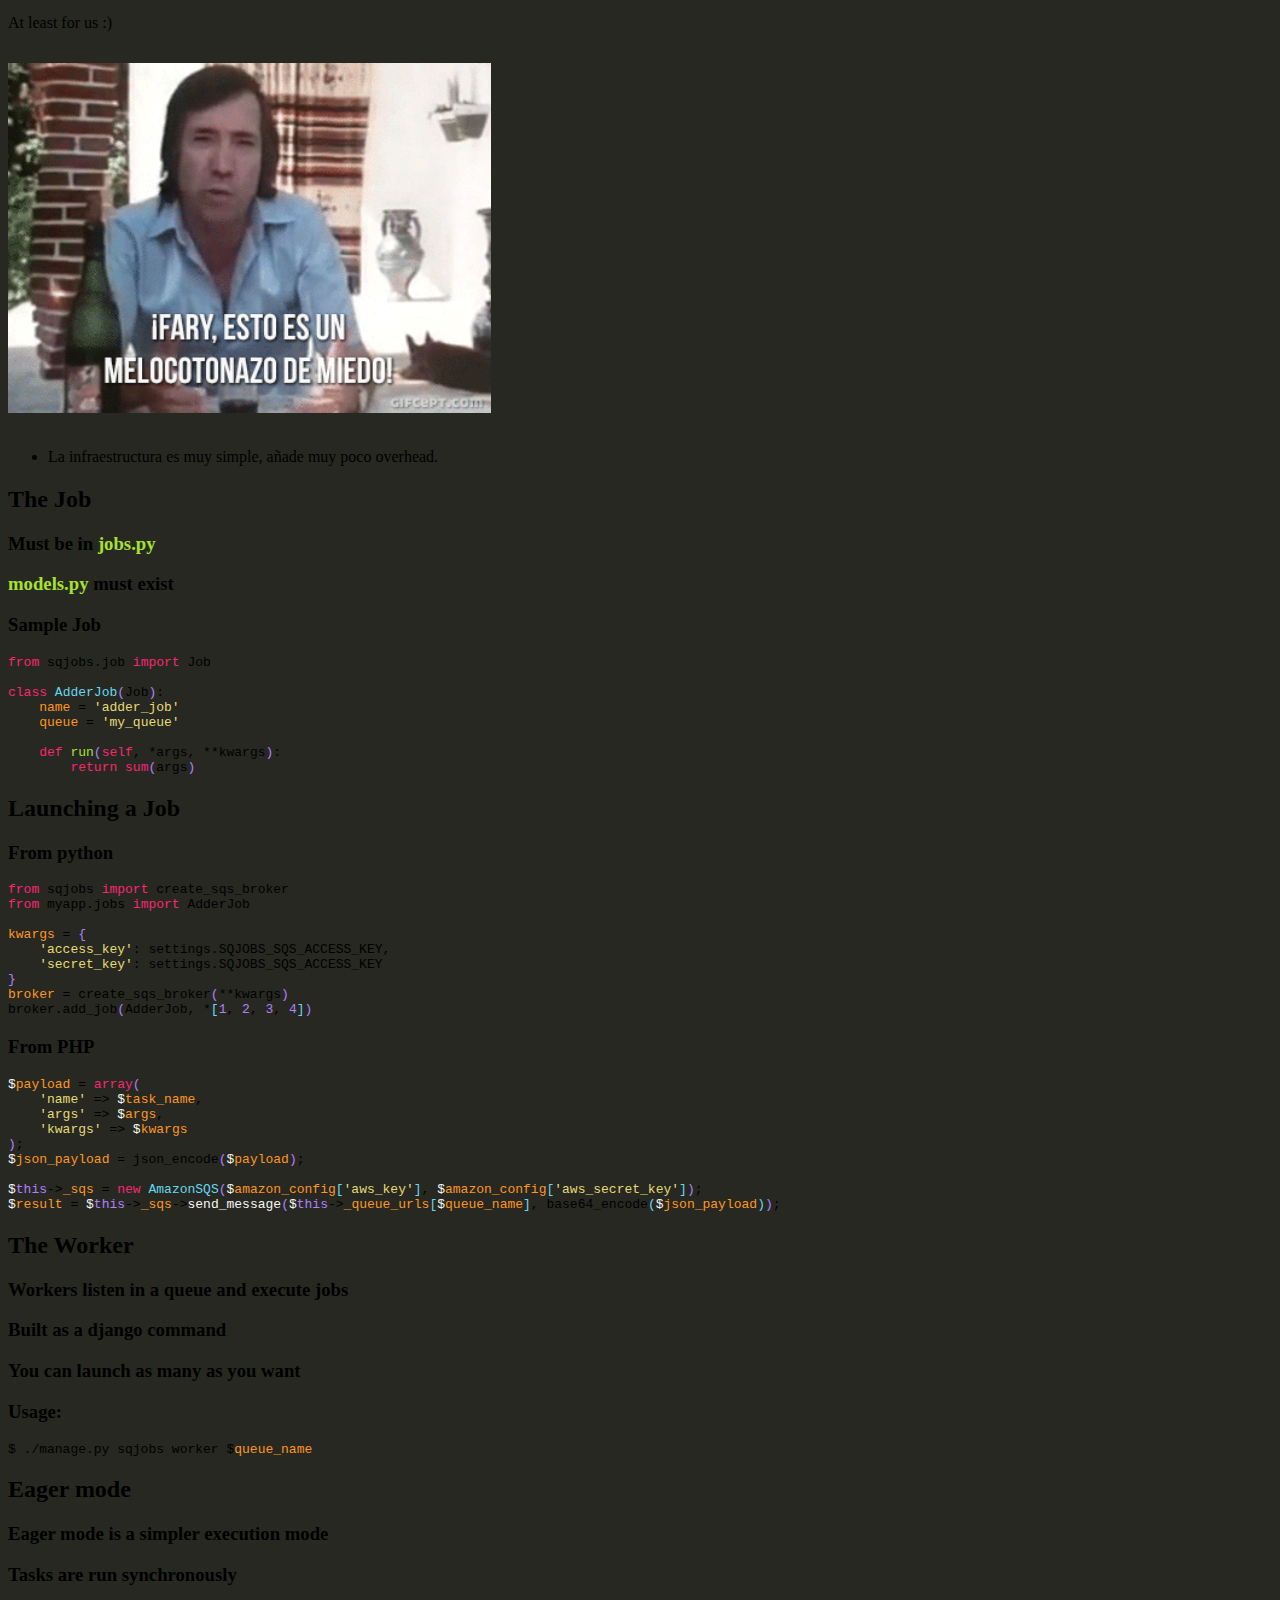
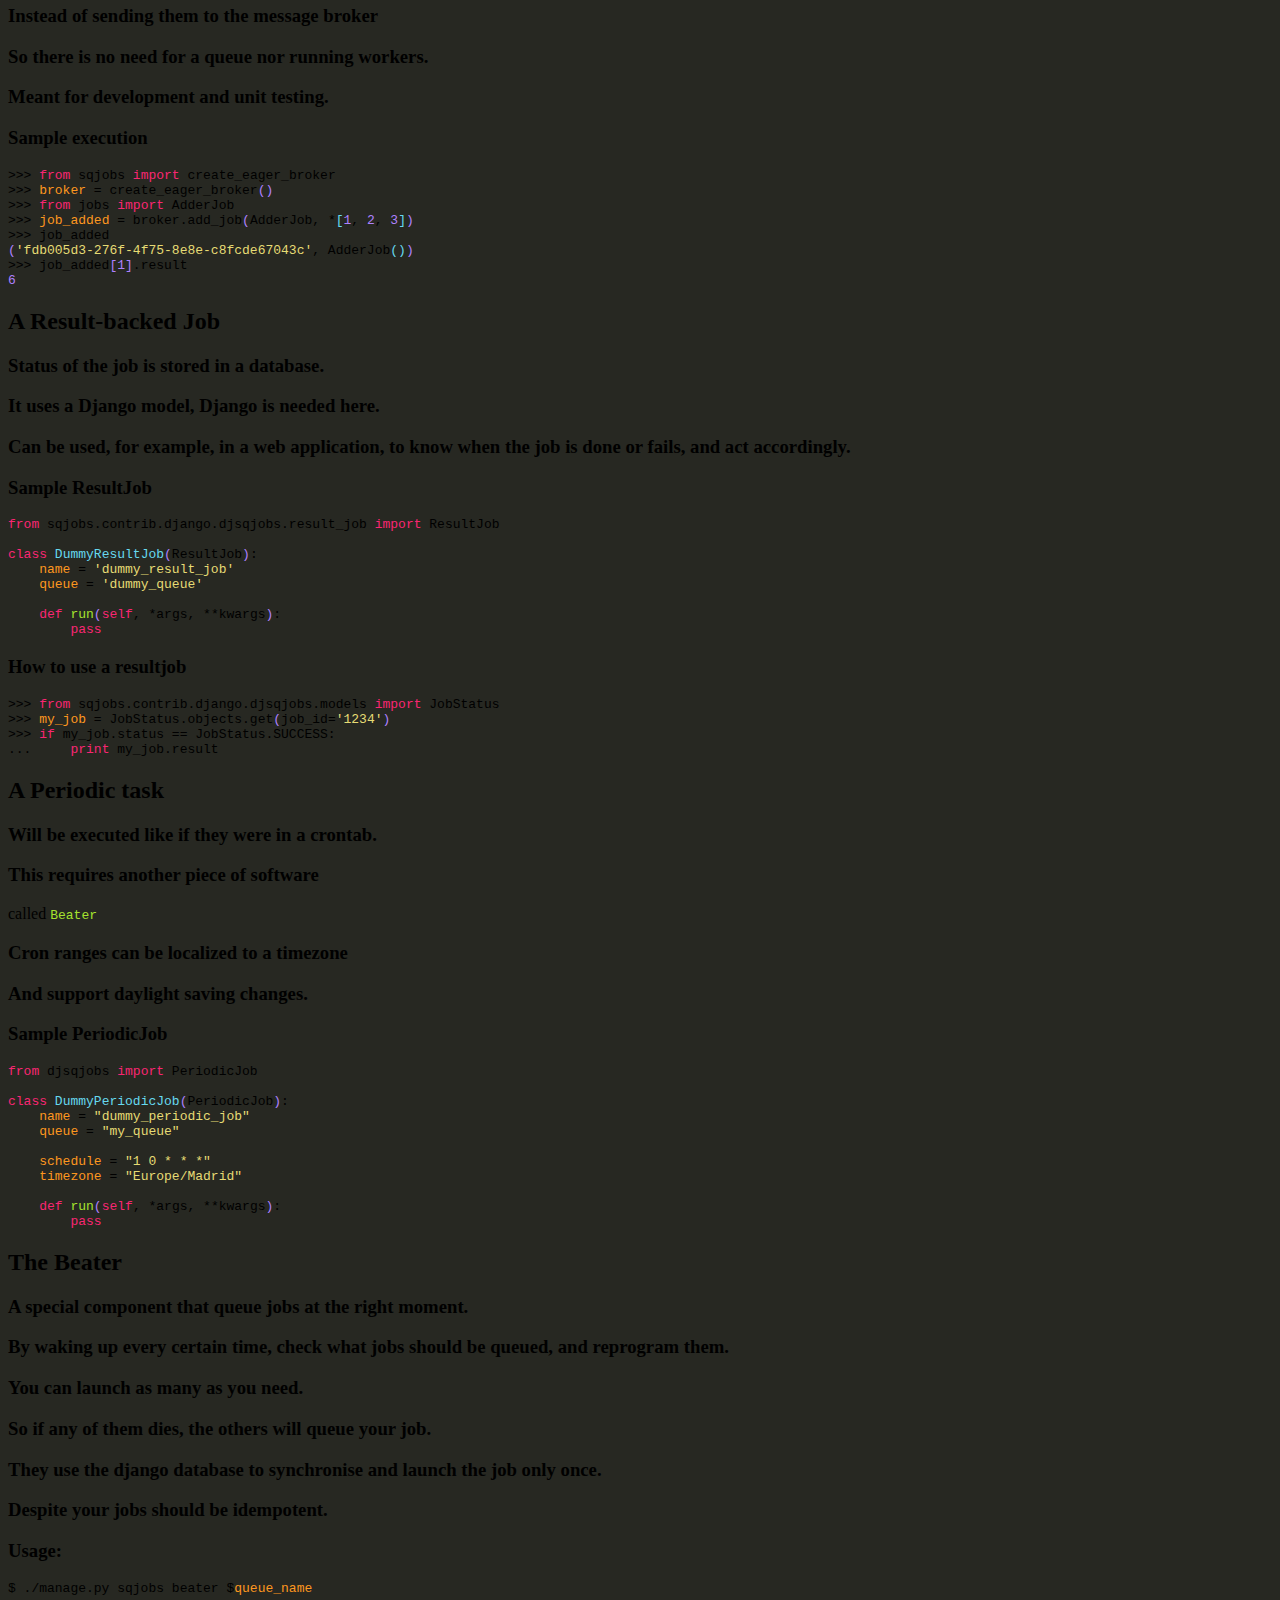
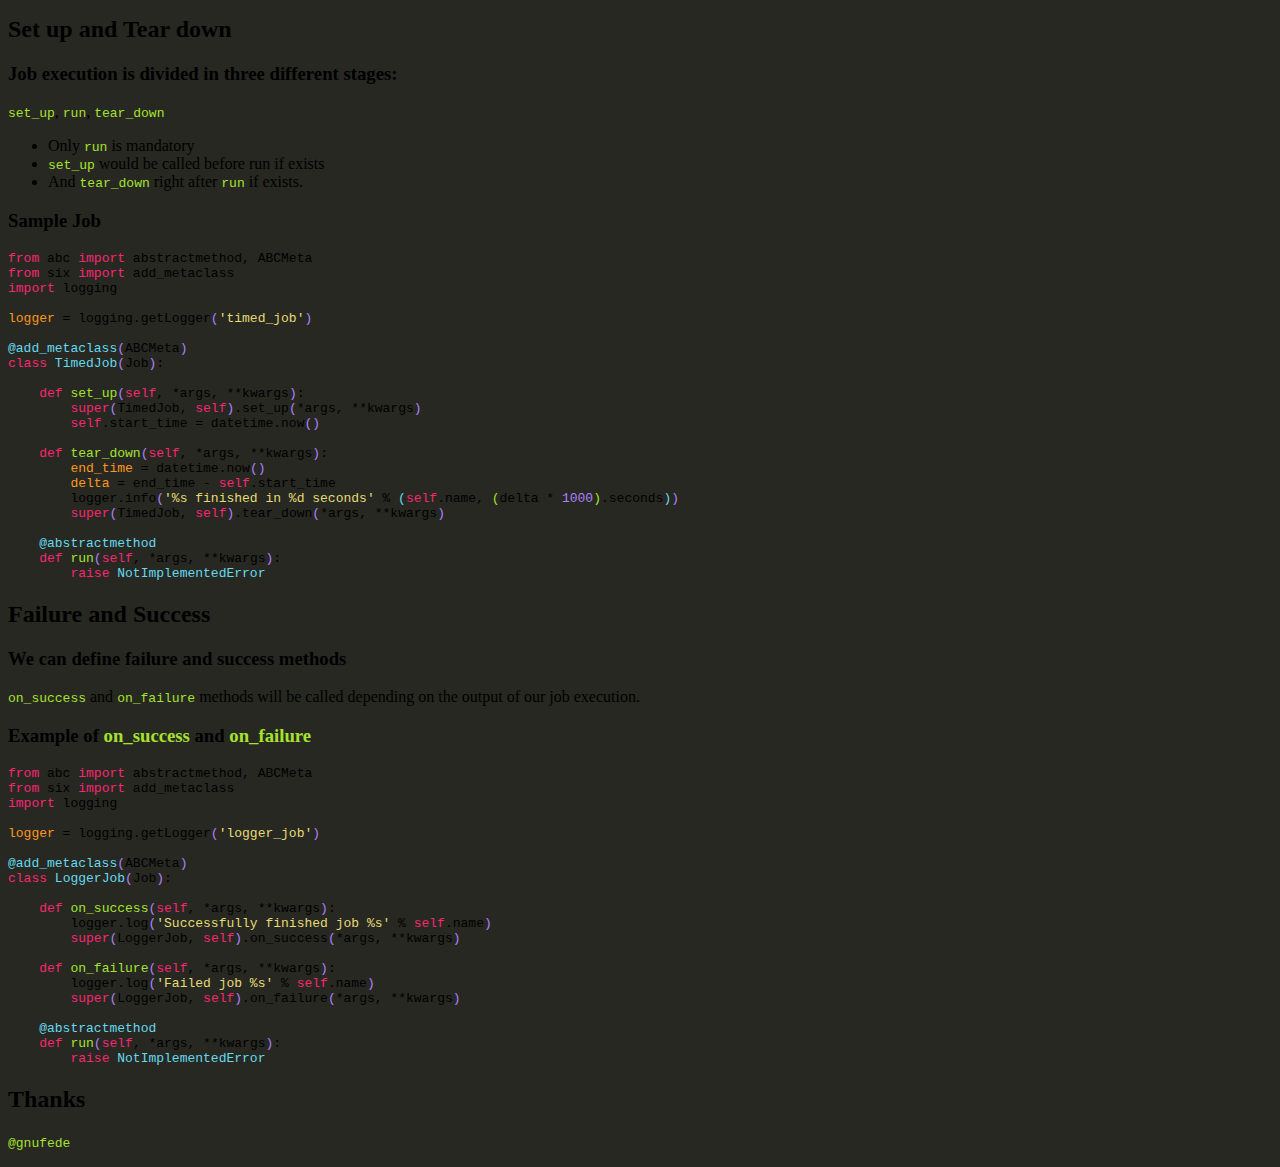
==== commit 5cb13212: "CDN readded" ====
--- a/charla.html
+++ b/charla.html
@@ -4,8 +4,8 @@
 <meta charset="utf-8"/>
 <title>SQJobs</title>
 <meta name="author" content="(Federico Mon)"/>
-<link rel="stylesheet" href="./reveal.js/css/reveal.css"/>
-<link rel="stylesheet" href="./reveal.js/css/theme/league.css" id="theme"/>
+<link rel="stylesheet" href="https://cdnjs.cloudflare.com/ajax/libs/reveal.js/3.2.0/css/reveal.css"/>
+<link rel="stylesheet" href="https://cdnjs.cloudflare.com/ajax/libs/reveal.js/3.2.0/css/theme/league.css" id="theme"/>
 <link rel="stylesheet" href="./custom.css"/>
 <!-- If the query includes 'print-pdf', include the PDF print sheet -->
 <script>
@@ -13,7 +13,7 @@
         var link = document.createElement( 'link' );
         link.rel = 'stylesheet';
         link.type = 'text/css';
-        link.href = './reveal.js/css/print/pdf.css';
+        link.href = 'https://cdnjs.cloudflare.com/ajax/libs/reveal.js/3.2.0/css/print/pdf.css';
         document.getElementsByTagName( 'head' )[0].appendChild( link );
     }
 </script>
@@ -723,8 +723,8 @@
 </section>
 </div>
 </div>
-<script src="./reveal.js/lib/js/head.min.js"></script>
-<script src="./reveal.js/js/reveal.js"></script>
+<script src="https://cdnjs.cloudflare.com/ajax/libs/reveal.js/3.2.0/lib/js/head.min.js"></script>
+<script src="https://cdnjs.cloudflare.com/ajax/libs/reveal.js/3.2.0/js/reveal.js"></script>
 
 <script>
 // Full list of configuration options available here:
@@ -751,11 +751,11 @@
 
 // Optional libraries used to extend on reveal.js
 dependencies: [
- { src: './reveal.js/lib/js/classList.js', condition: function() { return !document.body.classList; } },
- { src: './reveal.js/plugin/markdown/marked.js', condition: function() { return !!document.querySelector( '[data-markdown]' ); } },
- { src: './reveal.js/plugin/markdown/markdown.js', condition: function() { return !!document.querySelector( '[data-markdown]' ); } },
- { src: './reveal.js/plugin/zoom-js/zoom.js', async: true, condition: function() { return !!document.body.classList; } },
- { src: './reveal.js/plugin/notes/notes.js', async: true, condition: function() { return !!document.body.classList; } }]
+ { src: 'https://cdnjs.cloudflare.com/ajax/libs/reveal.js/3.2.0/lib/js/classList.js', condition: function() { return !document.body.classList; } },
+ { src: 'https://cdnjs.cloudflare.com/ajax/libs/reveal.js/3.2.0/plugin/markdown/marked.js', condition: function() { return !!document.querySelector( '[data-markdown]' ); } },
+ { src: 'https://cdnjs.cloudflare.com/ajax/libs/reveal.js/3.2.0/plugin/markdown/markdown.js', condition: function() { return !!document.querySelector( '[data-markdown]' ); } },
+ { src: 'https://cdnjs.cloudflare.com/ajax/libs/reveal.js/3.2.0/plugin/zoom-js/zoom.js', async: true, condition: function() { return !!document.body.classList; } },
+ { src: 'https://cdnjs.cloudflare.com/ajax/libs/reveal.js/3.2.0/plugin/notes/notes.js', async: true, condition: function() { return !!document.body.classList; } }]
 });
 </script>
 </body>
